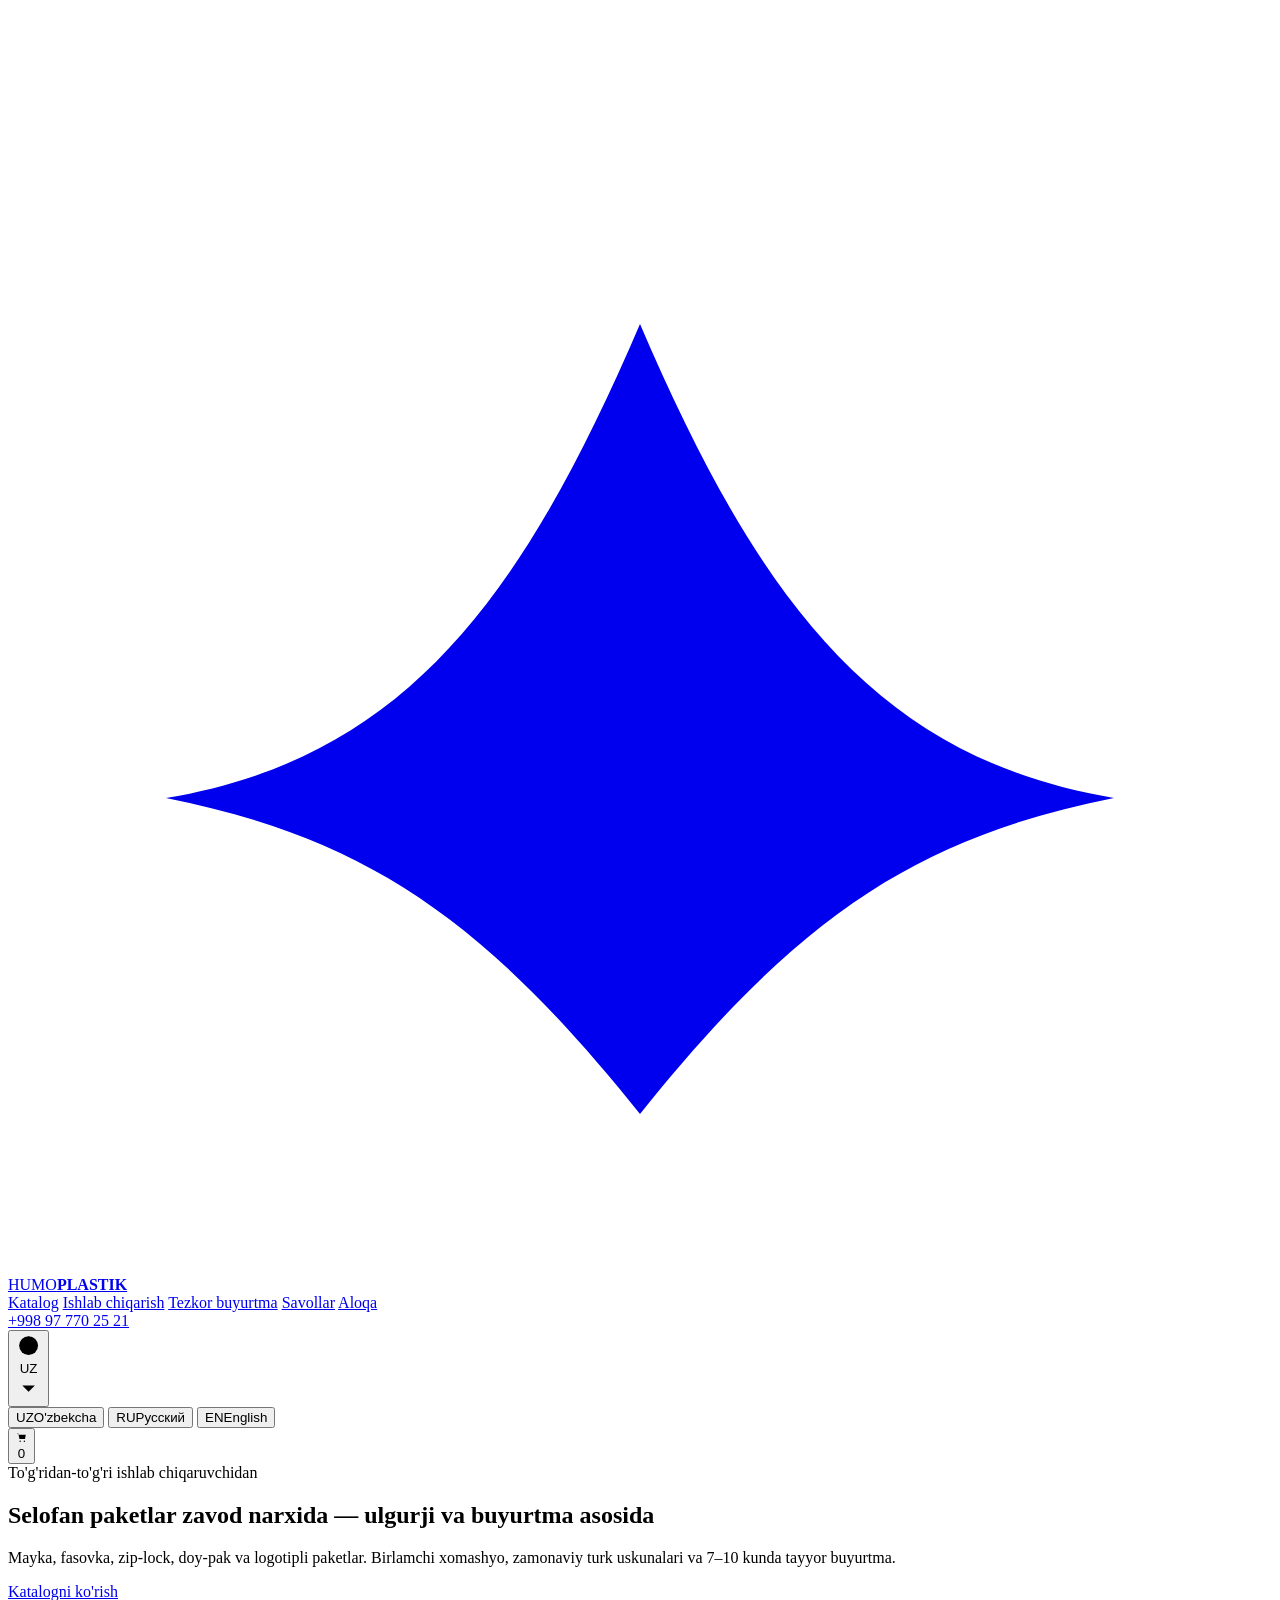
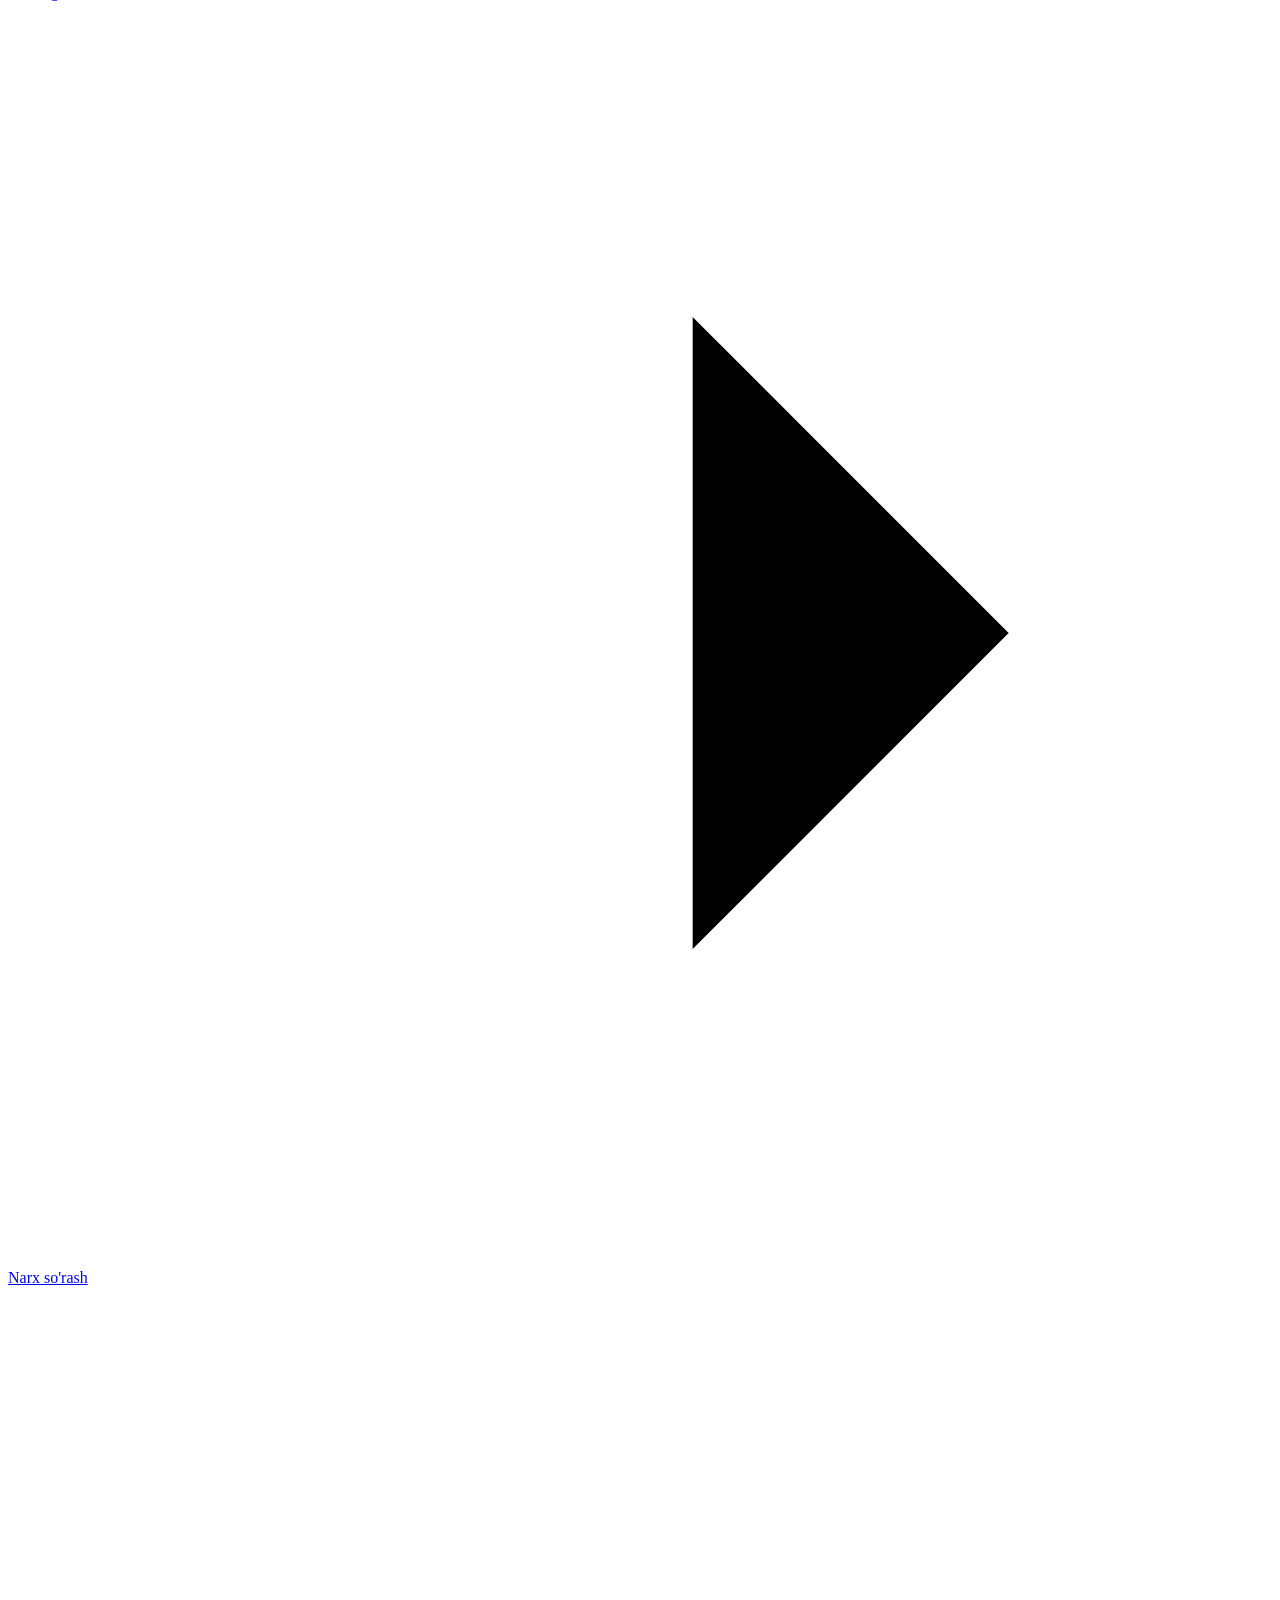
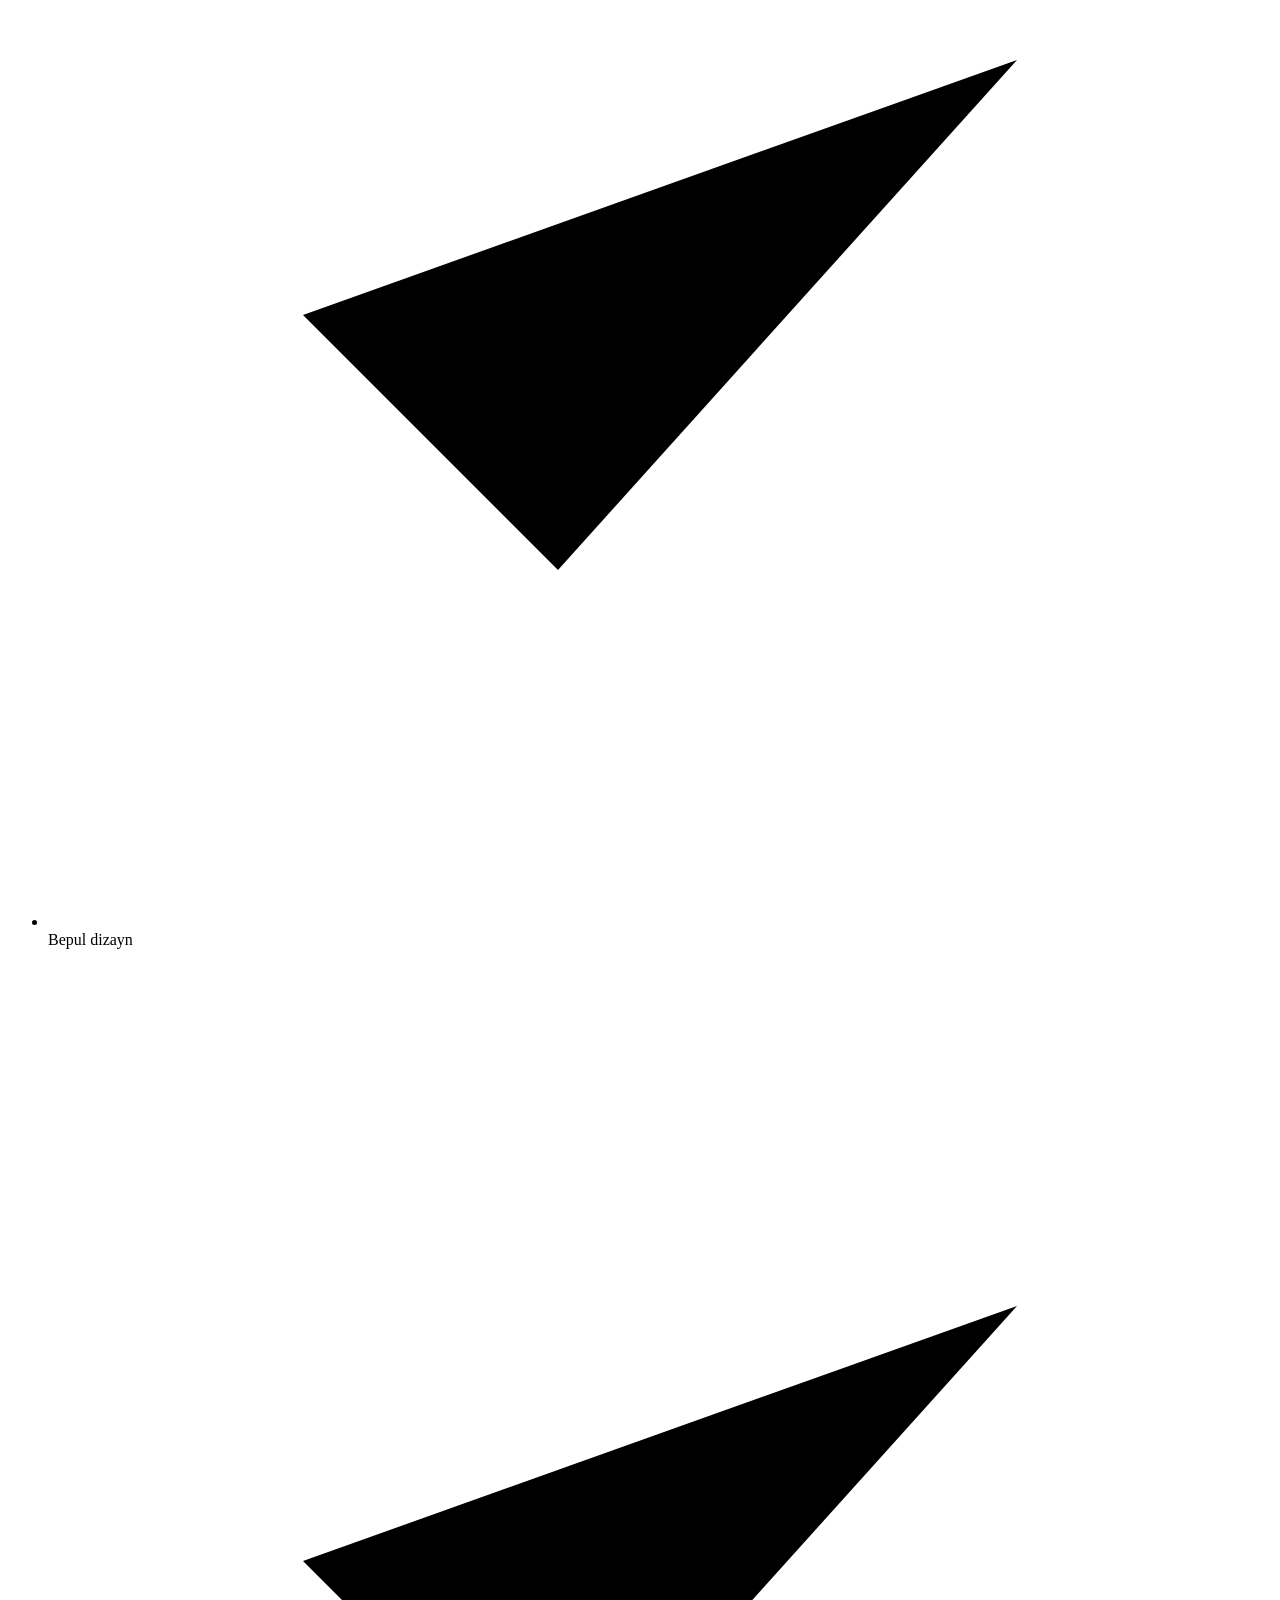
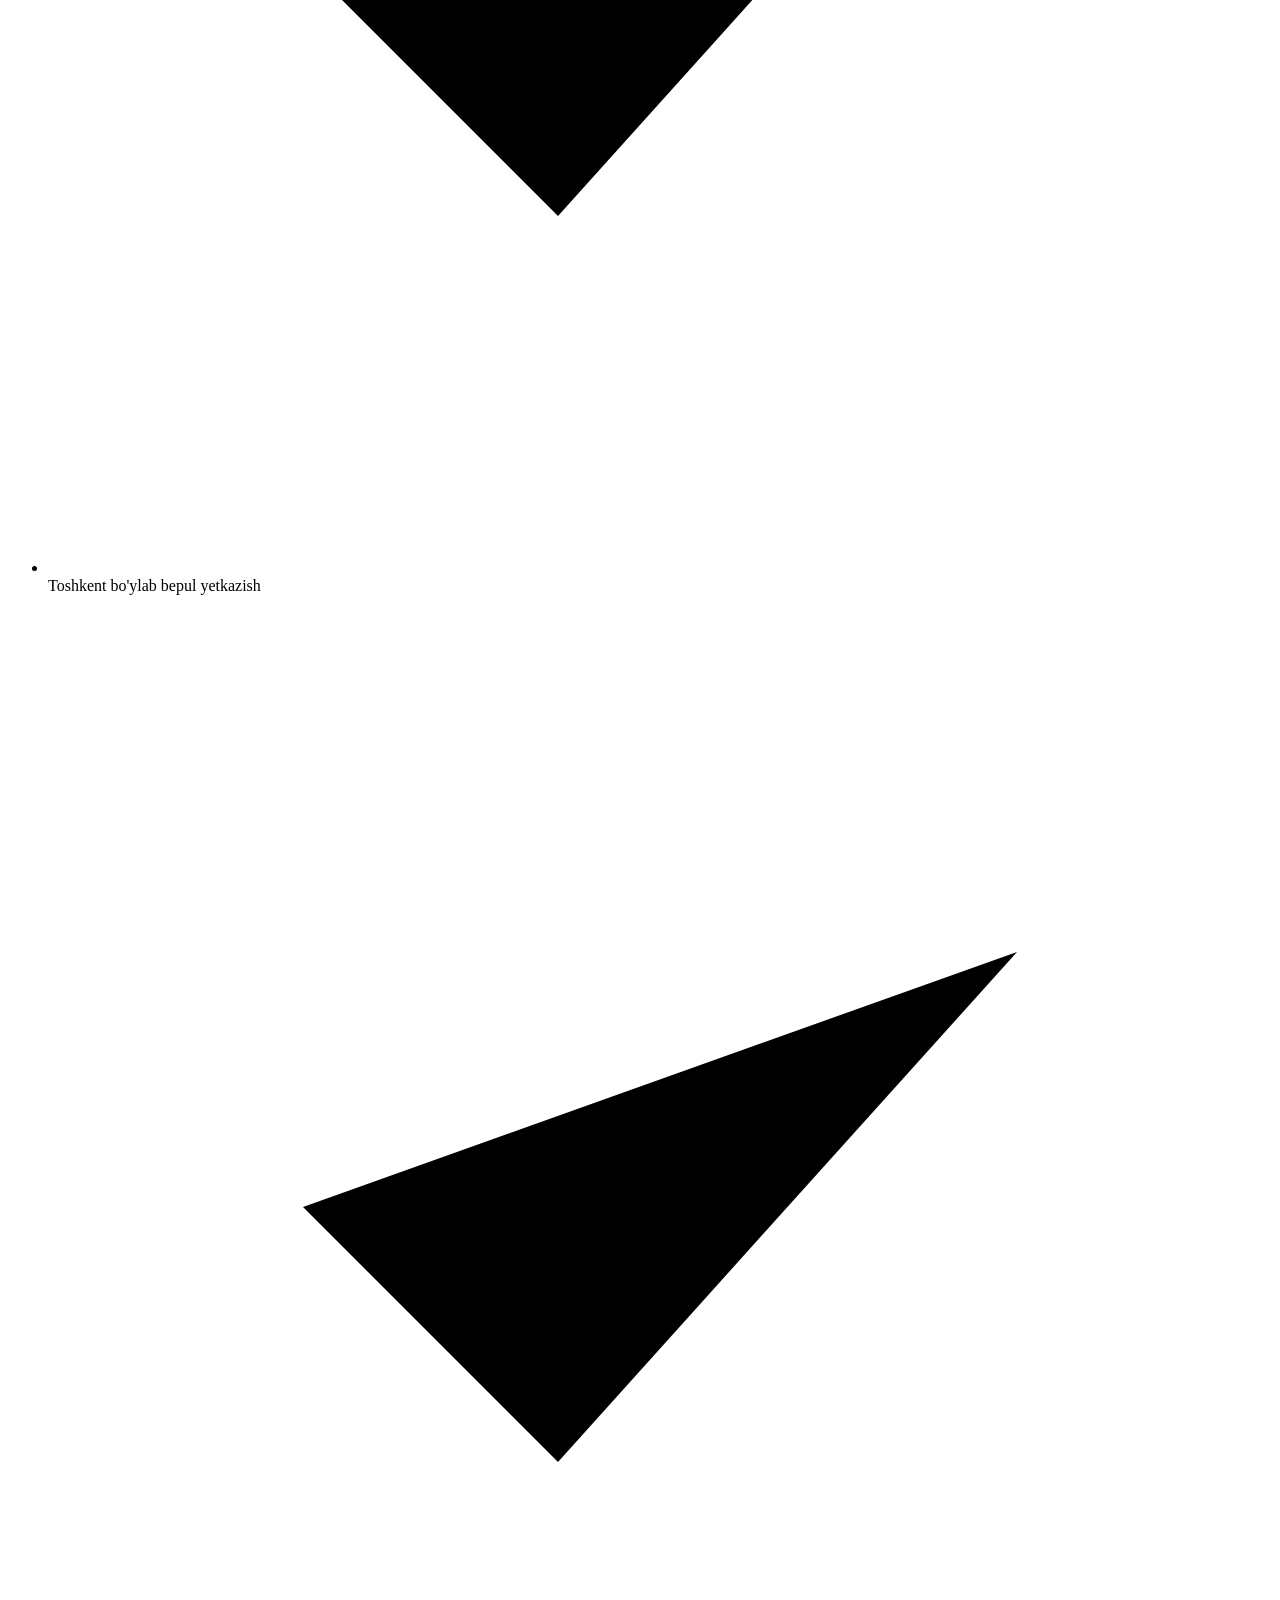
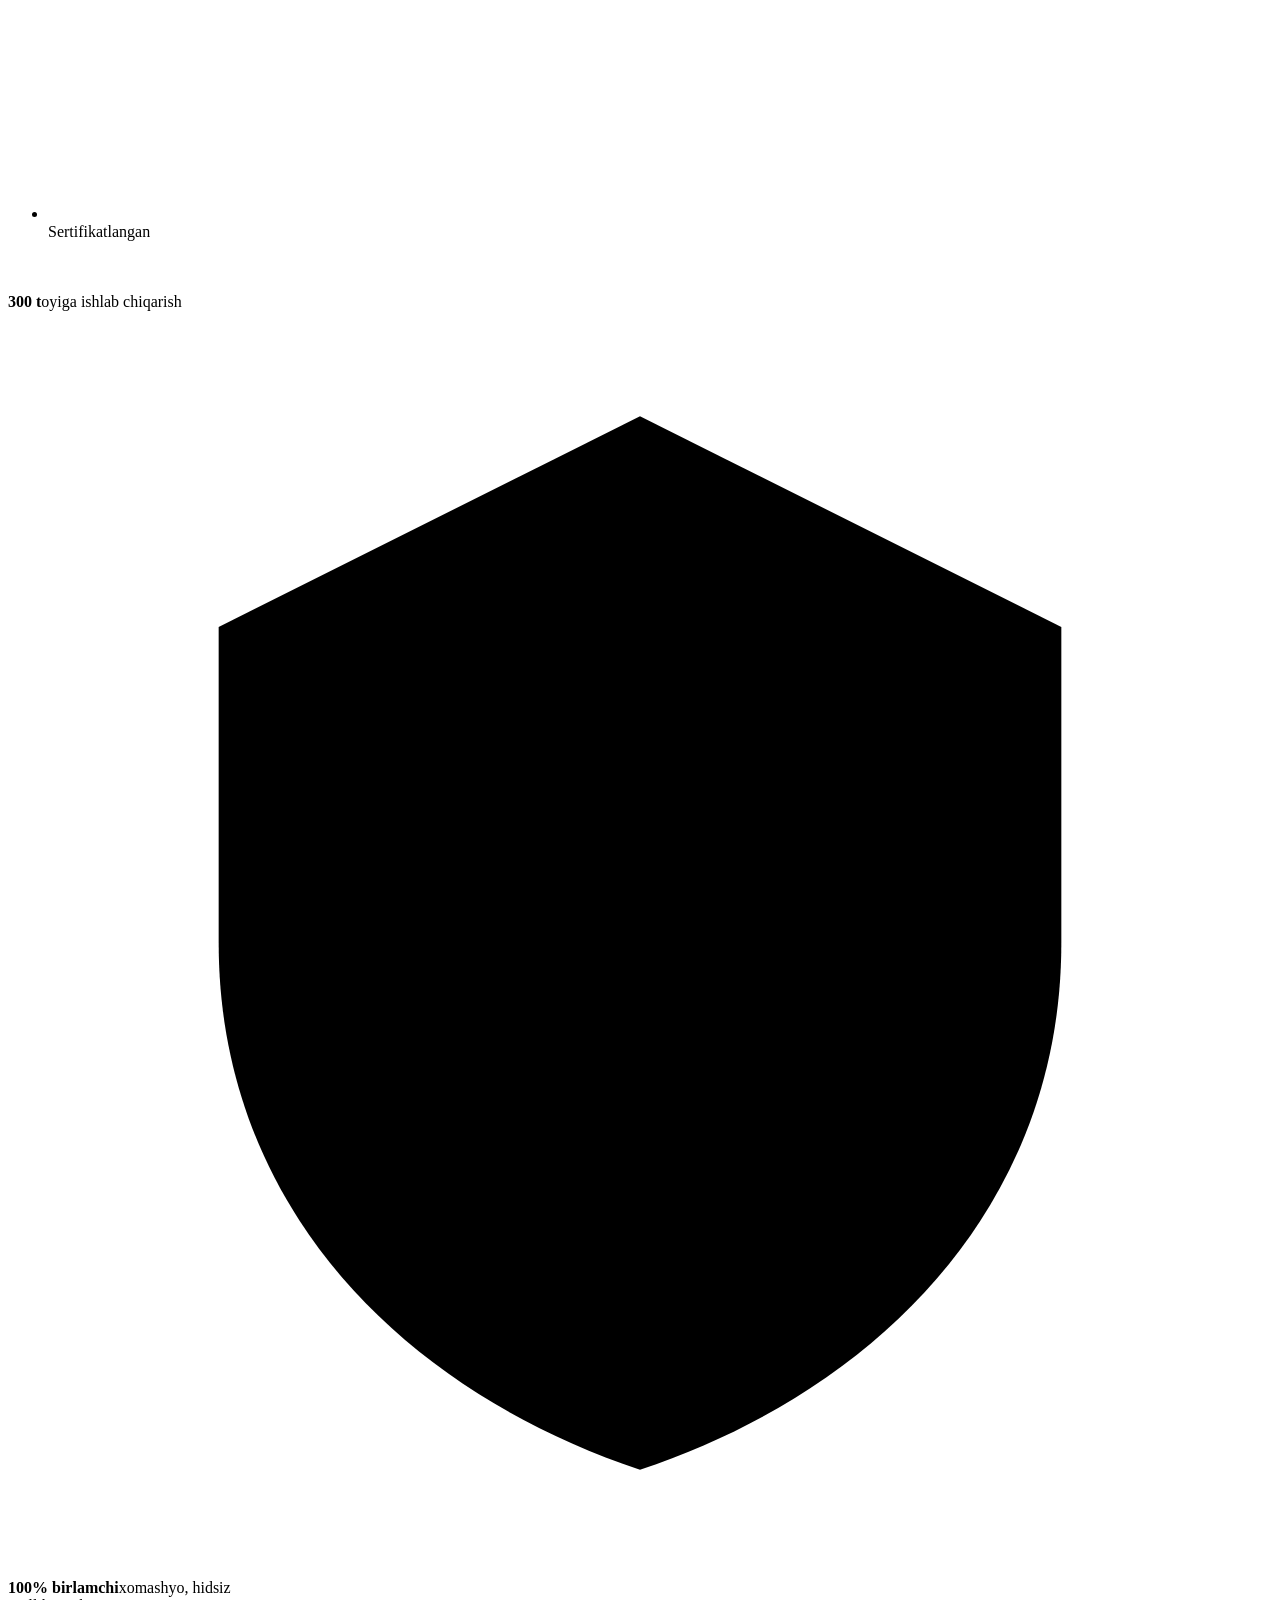
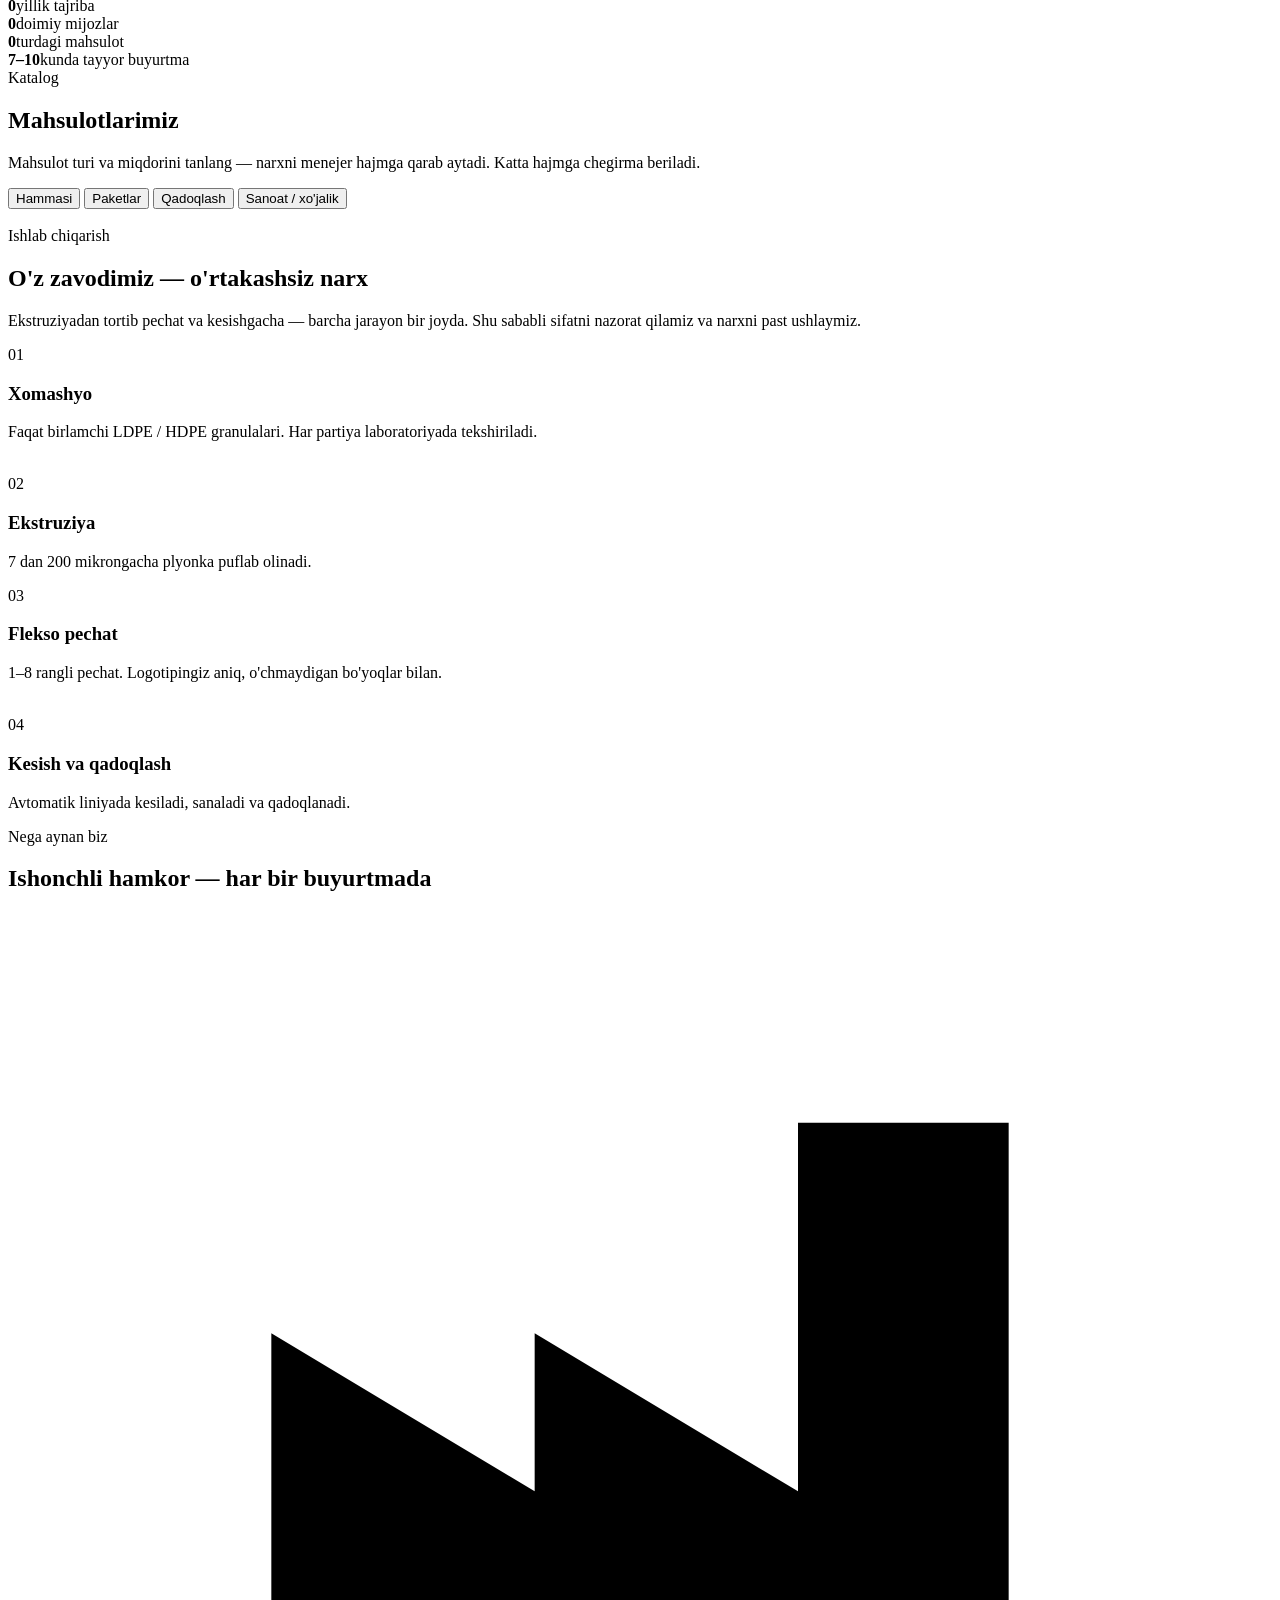
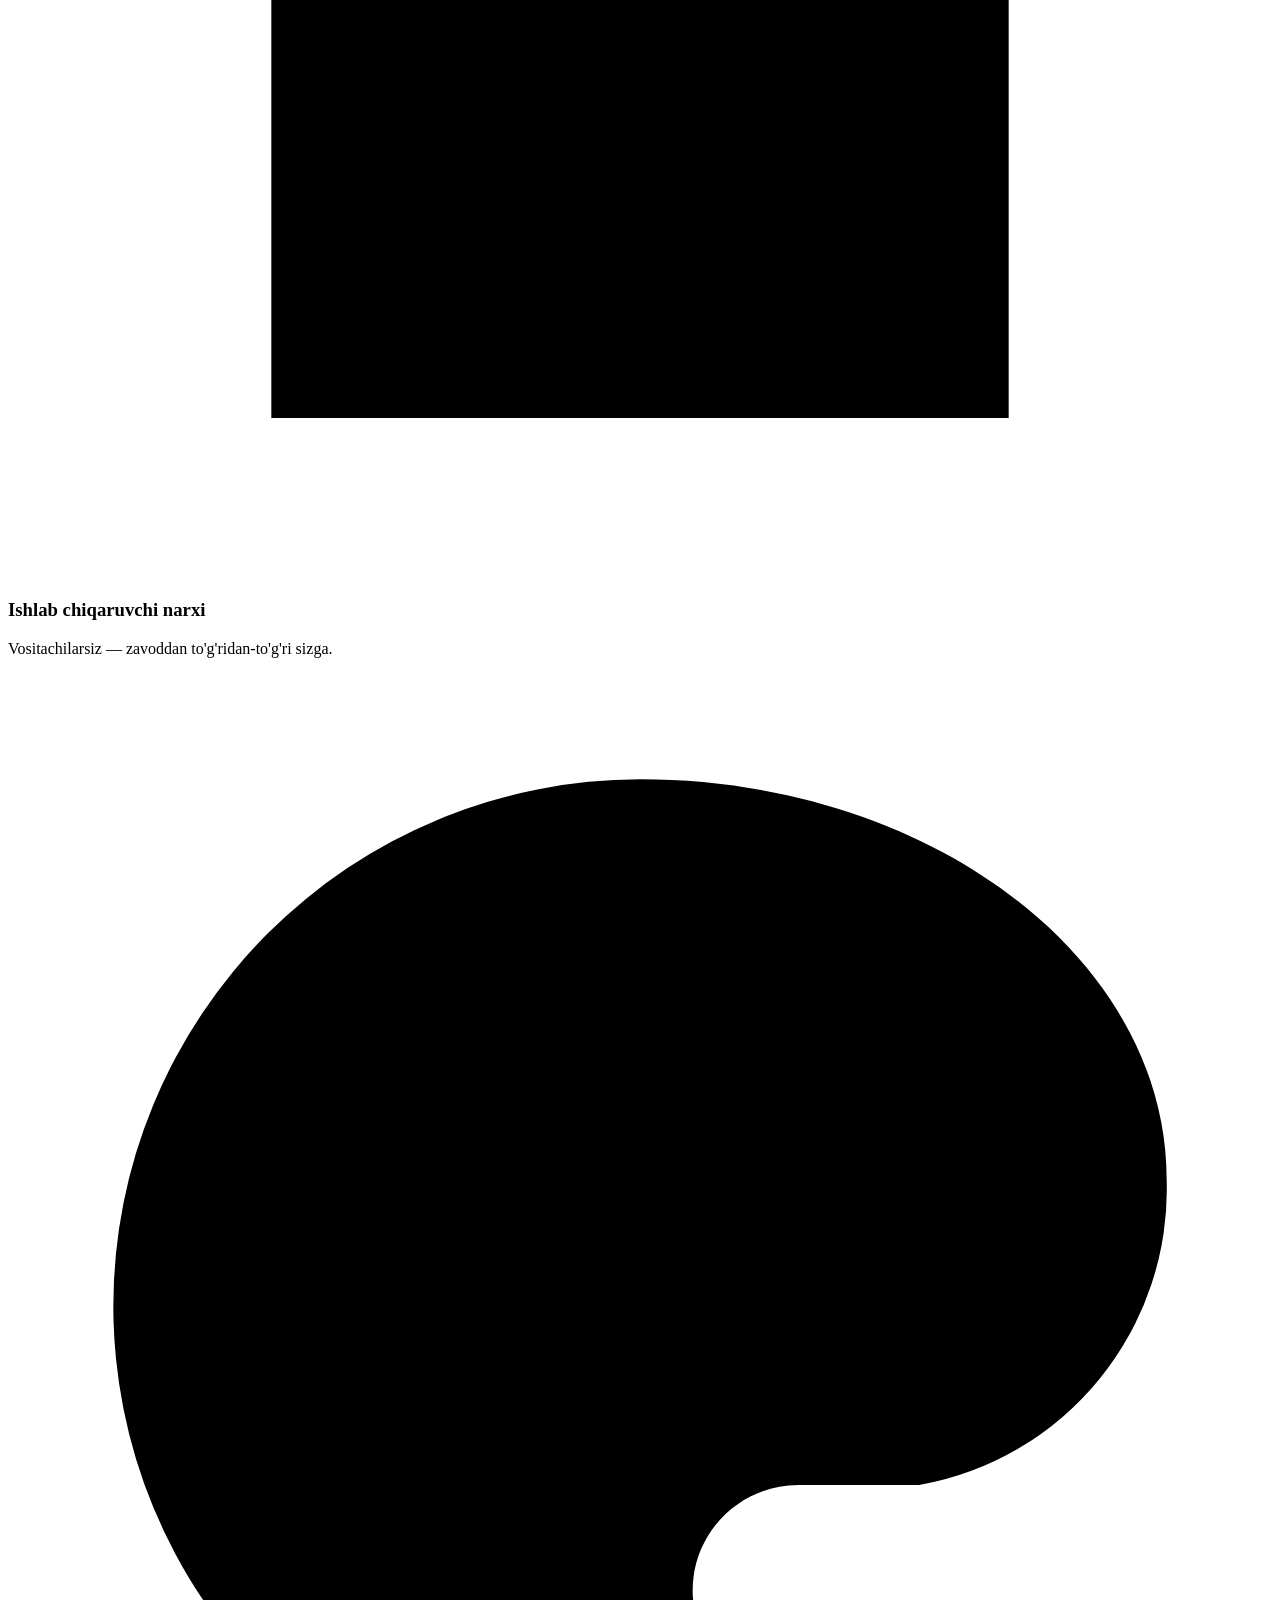
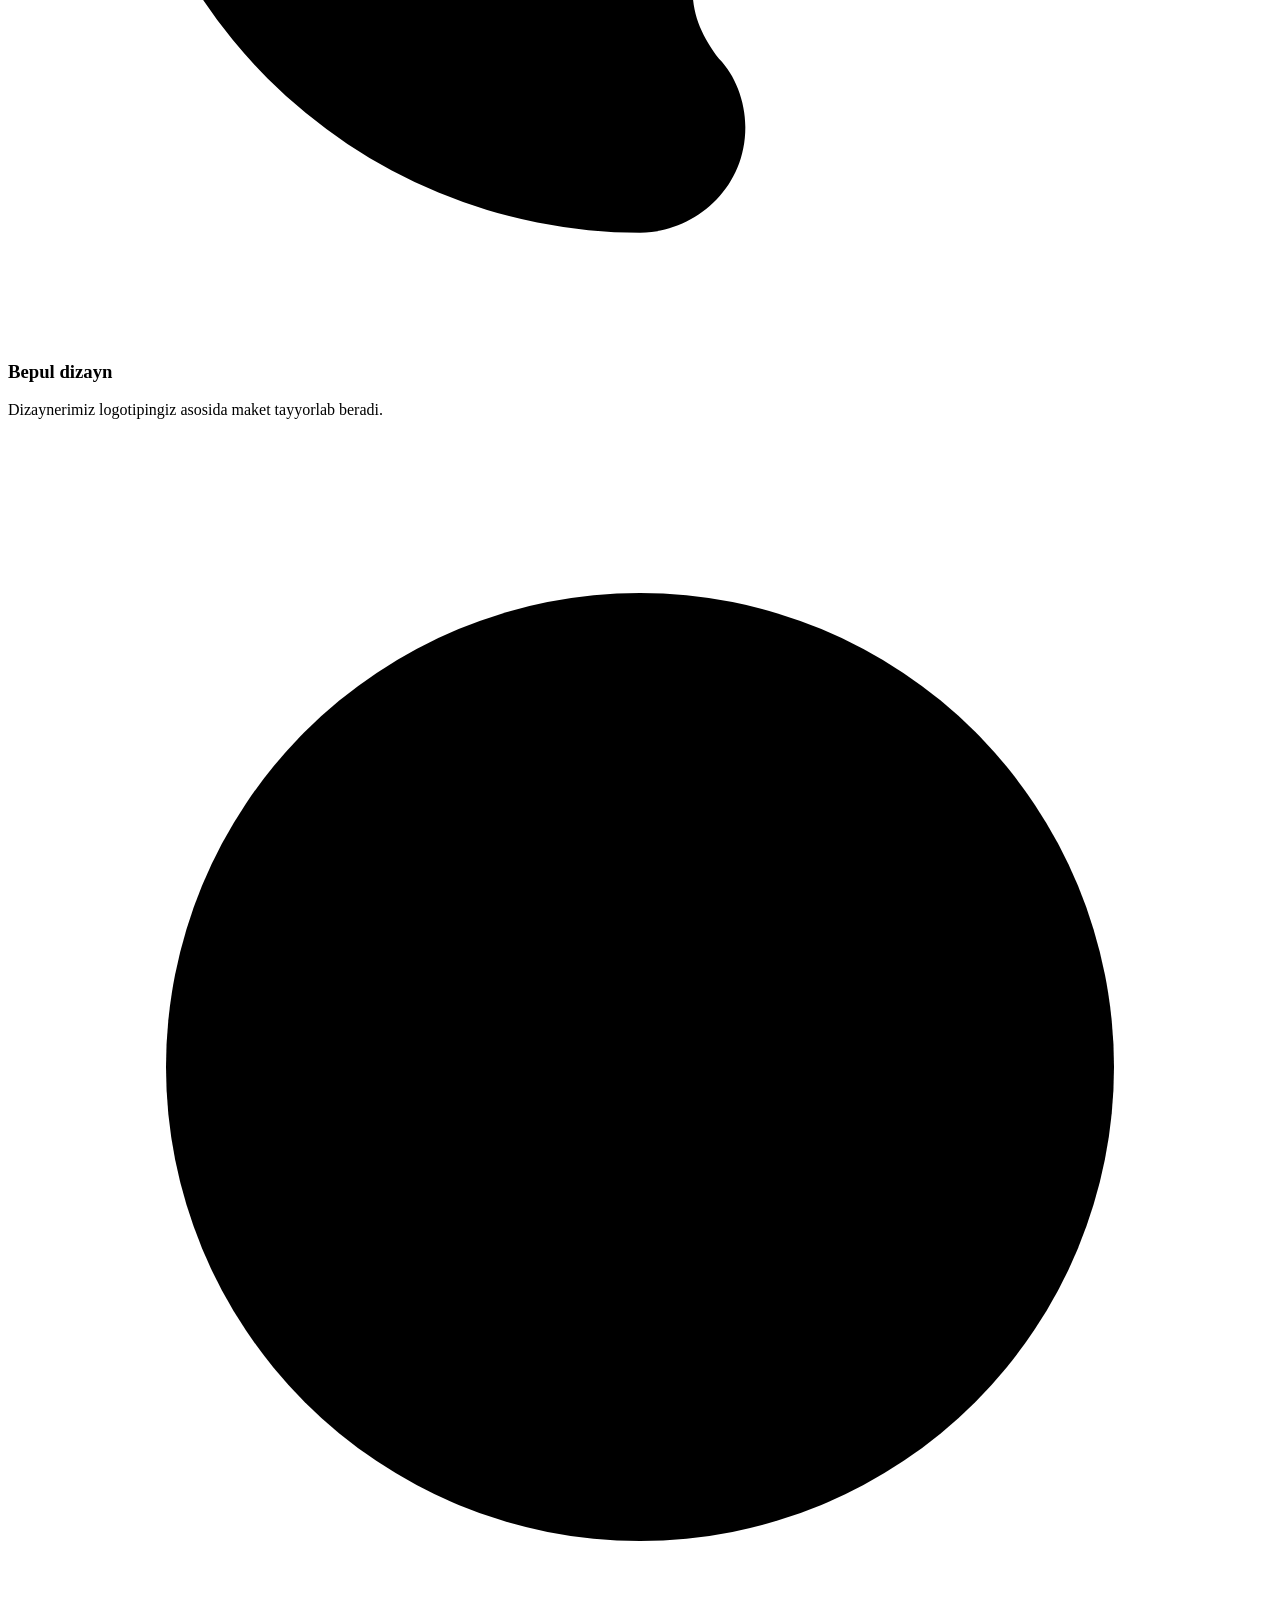
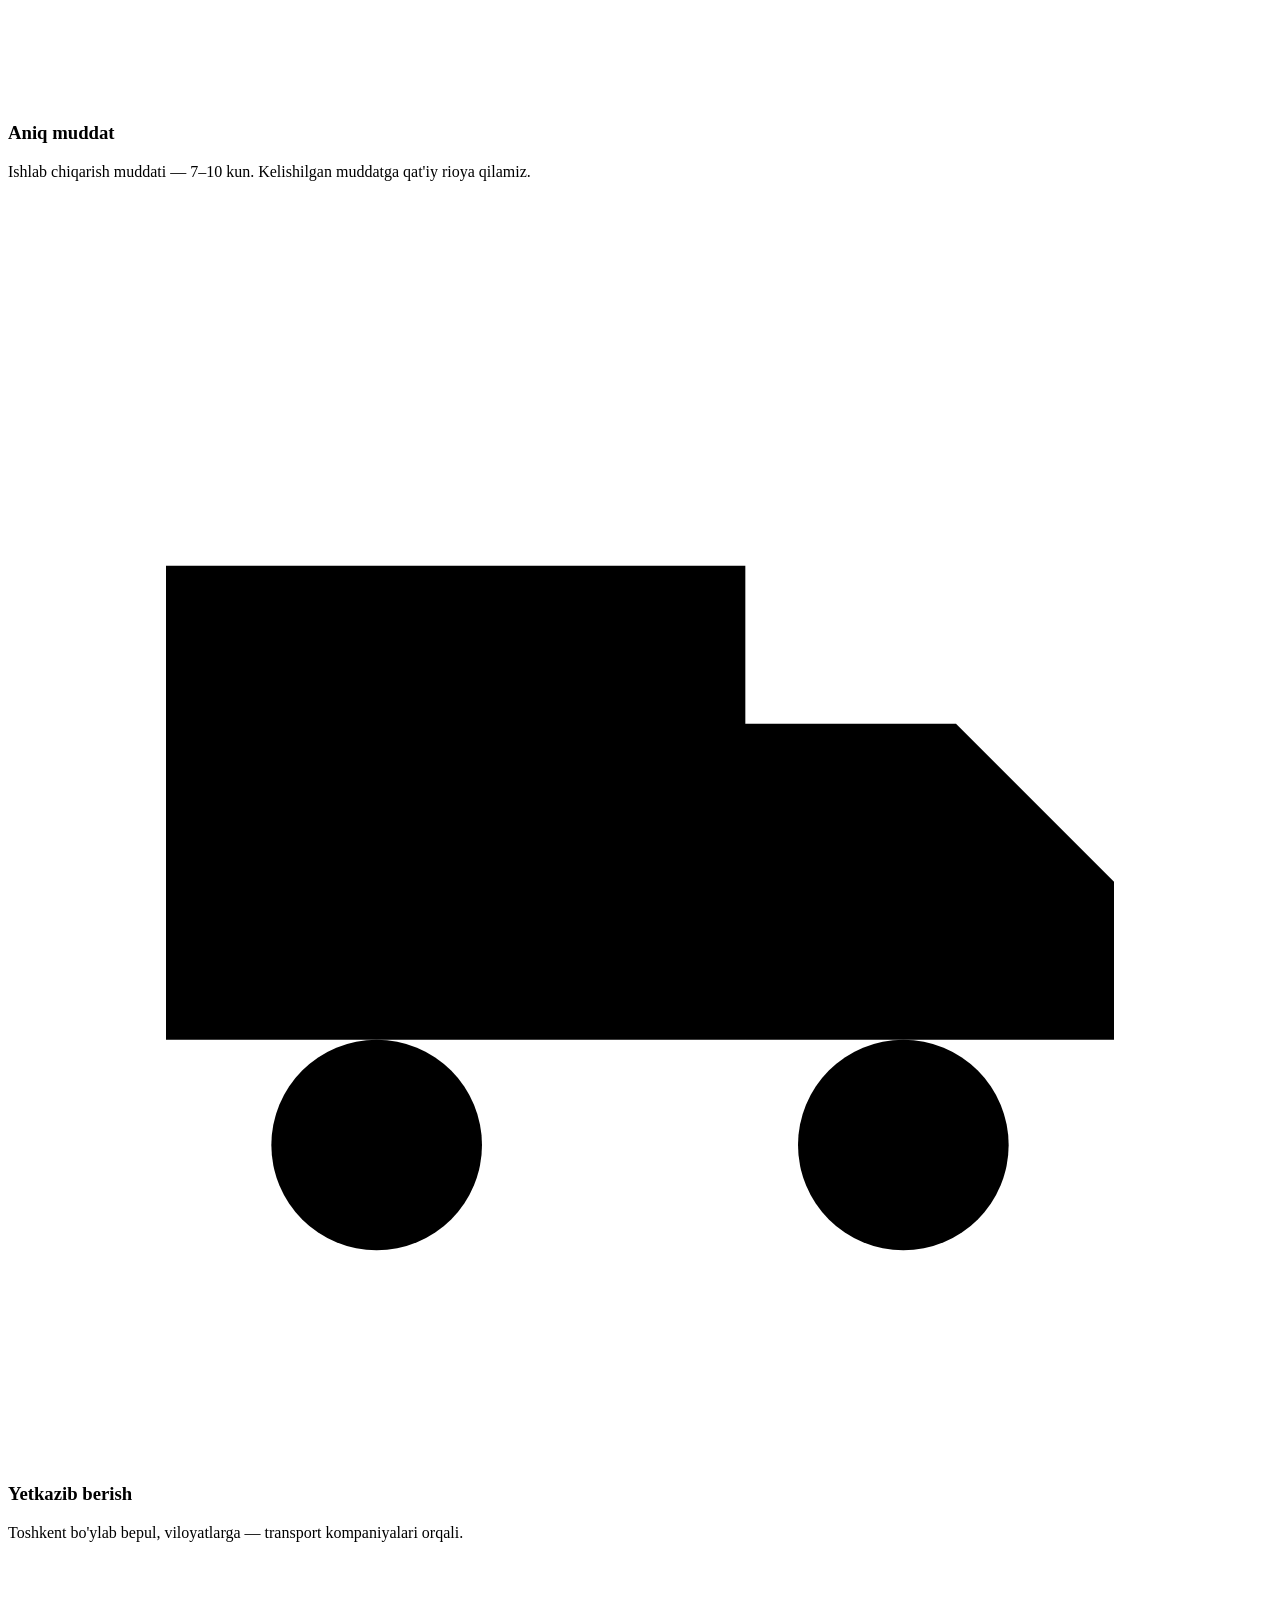
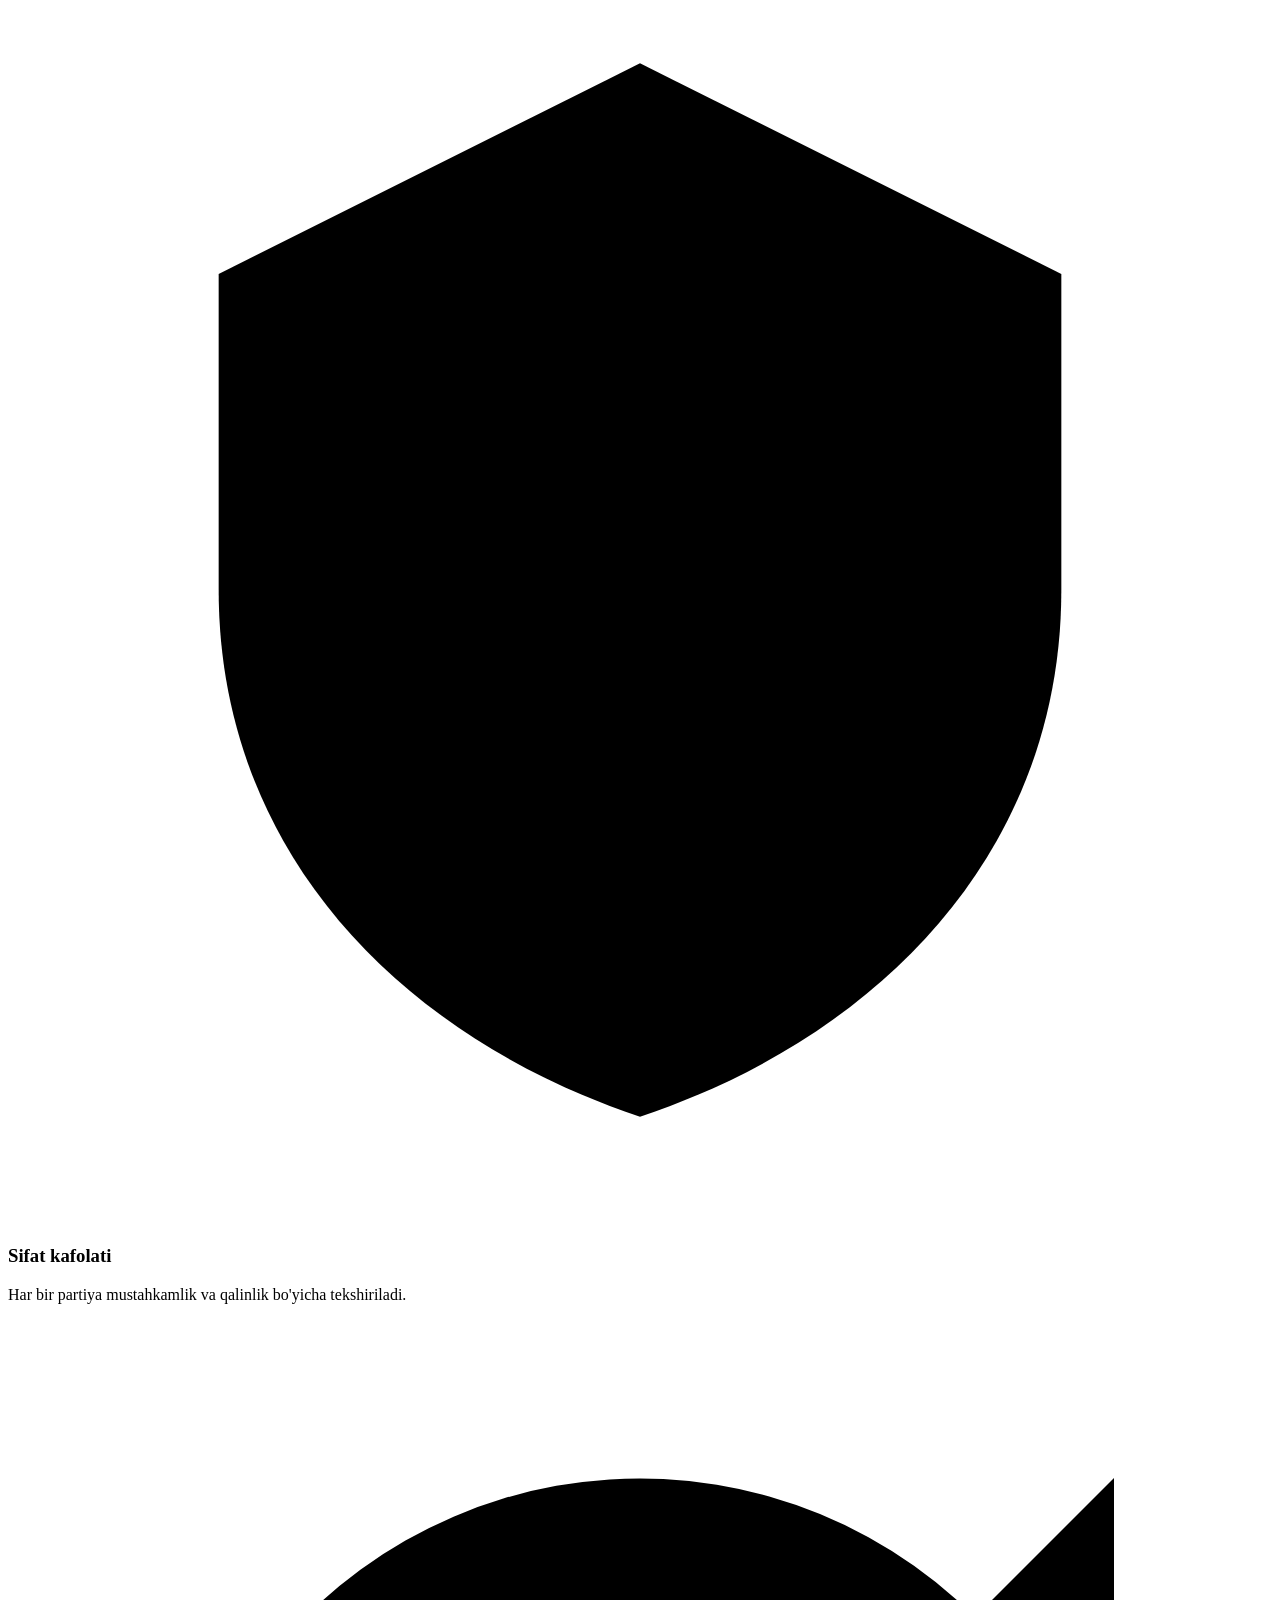
==== public/index.html @ a787cf5b "Avtomatik yangilanish: 7 ta fayl (README.md api/index.py data/products.json public/index.html public" ====
<!doctype html>
<html lang="uz">
<head>
  <meta charset="utf-8">
  <meta name="viewport" content="width=device-width, initial-scale=1, viewport-fit=cover">
  <title>HUMO PLASTIK — selofan paketlar ishlab chiqaruvchidan</title>
  <meta name="description" content="Mayka, fasovka, zip-lock, doy-pak, logotipli paketlar, musor paketlari va PP qoplar — to'g'ridan-to'g'ri ishlab chiqaruvchidan ulgurji narxlarda.">
  <meta property="og:title" content="HUMO PLASTIK — paketlar ishlab chiqaruvchidan">
  <meta property="og:image" content="/img/hero.jpg">

  <!-- Ilova (PWA) -->
  <link rel="manifest" href="/manifest.webmanifest">
  <meta name="theme-color" content="#0b1b2e">
  <meta name="mobile-web-app-capable" content="yes">
  <meta name="apple-mobile-web-app-capable" content="yes">
  <meta name="apple-mobile-web-app-status-bar-style" content="black-translucent">
  <meta name="apple-mobile-web-app-title" content="HUMO">
  <link rel="apple-touch-icon" href="/img/apple-touch-icon.png">
  <link rel="icon" href="/img/favicon.svg" type="image/svg+xml">

  <link rel="preconnect" href="https://fonts.googleapis.com">
  <link rel="preconnect" href="https://fonts.gstatic.com" crossorigin>
  <link href="https://fonts.googleapis.com/css2?family=Manrope:wght@400;500;600;700;800&family=Unbounded:wght@500;700;800&display=swap" rel="stylesheet">
  <link rel="stylesheet" href="/css/style.css">
  <link rel="stylesheet" href="/css/app.css">
</head>
<body>

<!-- ============ HEADER ============ -->
<header class="header" id="header">
  <div class="container header__in">
    <a href="#top" class="logo" aria-label="HUMO PLASTIK">
      <span class="logo__mark"><svg viewBox="0 0 32 32"><path d="M4 20c6-1 9-5 12-12 3 7 6 11 12 12-5 1-8 3-12 8-4-5-7-7-12-8Z" fill="currentColor"/></svg></span>
      <span class="logo__text">HUMO<b>PLASTIK</b></span>
    </a>
    <nav class="nav" id="nav">
      <a href="#katalog" data-i18n="nav.catalog">Katalog</a>
      <a href="#ishlab-chiqarish" data-i18n="nav.production">Ishlab chiqarish</a>
      <a href="#kalkulyator" data-i18n="nav.calc">Tezkor buyurtma</a>
      <a href="#savollar" data-i18n="nav.faq">Savollar</a>
      <a href="#aloqa" data-i18n="nav.contact">Aloqa</a>
    </nav>
    <div class="header__act">
      <a class="header__phone" data-phone href="tel:+998977702521">+998 97 770 25 21</a>
      <div class="lang" id="lang">
        <button class="lang__btn" id="langBtn" aria-haspopup="true" aria-expanded="false" aria-label="Til / Language">
          <svg viewBox="0 0 24 24"><circle cx="12" cy="12" r="9"/><path d="M3 12h18M12 3a14 14 0 0 1 0 18M12 3a14 14 0 0 0 0 18"/></svg>
          <span id="langCur">UZ</span>
          <svg class="lang__chev" viewBox="0 0 24 24"><path d="m6 9 6 6 6-6"/></svg>
        </button>
        <div class="lang__menu" role="menu">
          <button role="menuitem" data-lang="uz"><span class="lang__code">UZ</span>O'zbekcha</button>
          <button role="menuitem" data-lang="ru"><span class="lang__code">RU</span>Русский</button>
          <button role="menuitem" data-lang="en"><span class="lang__code">EN</span>English</button>
        </div>
      </div>
      <button class="cart-btn" id="cartOpen" aria-label="Savat">
        <svg viewBox="0 0 24 24"><path d="M6 6h15l-1.5 9h-12L5 3H2"/><circle cx="9" cy="20" r="1.5"/><circle cx="18" cy="20" r="1.5"/></svg>
        <span class="cart-btn__count" data-cart-count>0</span>
      </button>
    </div>
  </div>
</header>

<main id="top">
<!-- ============ HERO ============ -->
<section class="hero">
  <div class="container hero__grid">
    <div class="hero__text">
      <span class="eyebrow"><i class="dot"></i> <span data-i18n="hero.eyebrow">To'g'ridan-to'g'ri ishlab chiqaruvchidan</span></span>
      <h1 data-i18n-html="hero.title">Selofan paketlar <span class="hl">zavod narxida</span> — ulgurji va buyurtma asosida</h1>
      <p class="lead" data-i18n="hero.lead">Mayka, fasovka, zip-lock, doy-pak va logotipli paketlar. Birlamchi xomashyo, zamonaviy turk uskunalari va 7–10 kunda tayyor buyurtma.</p>
      <div class="hero__cta">
        <a href="#katalog" class="btn btn--primary"><span data-i18n="hero.cta1">Katalogni ko'rish</span>
          <svg viewBox="0 0 24 24"><path d="M5 12h14M13 6l6 6-6 6"/></svg></a>
        <a href="#aloqa" class="btn btn--ghost" data-i18n="hero.cta2">Narx so'rash</a>
      </div>
      <ul class="hero__ticks">
        <li><svg viewBox="0 0 24 24"><path d="m5 12 5 5 9-10"/></svg><span data-i18n="hero.t1">Bepul dizayn</span></li>
        <li><svg viewBox="0 0 24 24"><path d="m5 12 5 5 9-10"/></svg><span data-i18n="hero.t2">Toshkent bo'ylab bepul yetkazish</span></li>
        <li><svg viewBox="0 0 24 24"><path d="m5 12 5 5 9-10"/></svg><span data-i18n="hero.t3">Sertifikatlangan</span></li>
      </ul>
    </div>
    <div class="hero__media">
      <div class="hero__img"><img src="/img/hero.jpg" alt="" fetchpriority="high"></div>
      <div class="float-card float-card--a">
        <img src="/img/rolls.jpg" alt="">
        <div><b data-i18n="hero.fa_b">300 t</b><span data-i18n="hero.fa_s">oyiga ishlab chiqarish</span></div>
      </div>
      <div class="float-card float-card--b">
        <span class="float-card__ic"><svg viewBox="0 0 24 24"><path d="M12 2 4 6v6c0 5 3.5 8.5 8 10 4.5-1.5 8-5 8-10V6l-8-4Z"/><path d="m9 12 2 2 4-4"/></svg></span>
        <div><b data-i18n="hero.fb_b">100% birlamchi</b><span data-i18n="hero.fb_s">xomashyo, hidsiz</span></div>
      </div>
    </div>
  </div>
  <div class="container">
    <div class="stats">
      <div class="stat"><b data-count="10">0</b><span data-i18n="stats.1">yillik tajriba</span></div>
      <div class="stat"><b data-count="1500">0</b><span data-i18n="stats.2">doimiy mijozlar</span></div>
      <div class="stat"><b data-count="40">0</b><span data-i18n="stats.3">turdagi mahsulot</span></div>
      <div class="stat"><b>7–10</b><span data-i18n="stats.4">kunda tayyor buyurtma</span></div>
    </div>
  </div>
</section>

<div class="marquee" aria-hidden="true"><div class="marquee__track" id="marquee"></div></div>

<!-- ============ KATALOG ============ -->
<section class="section" id="katalog">
  <div class="container">
    <div class="section__head">
      <div>
        <span class="eyebrow" data-i18n="cat.eyebrow">Katalog</span>
        <h2 data-i18n="cat.title">Mahsulotlarimiz</h2>
        <p class="muted" data-i18n="cat.note">Mahsulot turi va miqdorini tanlang — narxni menejer hajmga qarab aytadi. Katta hajmga chegirma beriladi.</p>
      </div>
      <div class="tabs" id="tabs">
        <button class="tab is-active" data-cat="all" data-i18n="tab.all">Hammasi</button>
        <button class="tab" data-cat="paket" data-i18n="tab.paket">Paketlar</button>
        <button class="tab" data-cat="qadoq" data-i18n="tab.qadoq">Qadoqlash</button>
        <button class="tab" data-cat="sanoat" data-i18n="tab.sanoat">Sanoat / xo'jalik</button>
      </div>
    </div>
    <div class="grid" id="products"></div>
  </div>
</section>

<!-- ============ ISHLAB CHIQARISH ============ -->
<section class="section section--dark" id="ishlab-chiqarish">
  <div class="container">
    <div class="banner">
      <img src="/img/factory.jpg" alt="" loading="lazy">
      <div class="banner__txt">
        <span class="eyebrow eyebrow--light" data-i18n="prod.eyebrow">Ishlab chiqarish</span>
        <h2 data-i18n="prod.title">O'z zavodimiz — o'rtakashsiz narx</h2>
        <p data-i18n="prod.text">Ekstruziyadan tortib pechat va kesishgacha — barcha jarayon bir joyda. Shu sababli sifatni nazorat qilamiz va narxni past ushlaymiz.</p>
      </div>
    </div>
    <div class="steps">
      <article class="step">
        <span class="step__n">01</span>
        <h3 data-i18n="step1.t">Xomashyo</h3>
        <p data-i18n="step1.d">Faqat birlamchi LDPE / HDPE granulalari. Har partiya laboratoriyada tekshiriladi.</p>
      </article>
      <article class="step step--img">
        <img src="/img/rolls.jpg" alt="" loading="lazy">
        <div><span class="step__n">02</span><h3 data-i18n="step2.t">Ekstruziya</h3><p data-i18n="step2.d">7 dan 200 mikrongacha plyonka puflab olinadi.</p></div>
      </article>
      <article class="step">
        <span class="step__n">03</span>
        <h3 data-i18n="step3.t">Flekso pechat</h3>
        <p data-i18n="step3.d">1–8 rangli pechat. Logotipingiz aniq, o'chmaydigan bo'yoqlar bilan.</p>
      </article>
      <article class="step step--img">
        <img src="/img/line.jpg" alt="" loading="lazy">
        <div><span class="step__n">04</span><h3 data-i18n="step4.t">Kesish va qadoqlash</h3><p data-i18n="step4.d">Avtomatik liniyada kesiladi, sanaladi va qadoqlanadi.</p></div>
      </article>
    </div>
  </div>
</section>

<!-- ============ AFZALLIKLAR ============ -->
<section class="section">
  <div class="container">
    <div class="section__head section__head--center">
      <span class="eyebrow" data-i18n="why.eyebrow">Nega aynan biz</span>
      <h2 data-i18n="why.title">Ishonchli hamkor — har bir buyurtmada</h2>
    </div>
    <div class="features">
      <div class="feature"><span class="feature__ic"><svg viewBox="0 0 24 24"><path d="M3 21h18M5 21V8l5 3V8l5 3V4h4v17"/></svg></span><h3 data-i18n="f1.t">Ishlab chiqaruvchi narxi</h3><p data-i18n="f1.d">Vositachilarsiz — zavoddan to'g'ridan-to'g'ri sizga.</p></div>
      <div class="feature"><span class="feature__ic"><svg viewBox="0 0 24 24"><circle cx="13.5" cy="6.5" r="1.5"/><circle cx="17.5" cy="10.5" r="1.5"/><circle cx="8.5" cy="7.5" r="1.5"/><circle cx="6.5" cy="12.5" r="1.5"/><path d="M12 2a10 10 0 0 0 0 20c1 0 2-.8 2-2 0-.5-.2-1-.5-1.3-.3-.4-.5-.8-.5-1.3 0-1.1.9-2 2-2h2.3A5.7 5.7 0 0 0 22 9.6C22 5.4 17.5 2 12 2Z"/></svg></span><h3 data-i18n="f2.t">Bepul dizayn</h3><p data-i18n="f2.d">Dizaynerimiz logotipingiz asosida maket tayyorlab beradi.</p></div>
      <div class="feature"><span class="feature__ic"><svg viewBox="0 0 24 24"><circle cx="12" cy="12" r="9"/><path d="M12 7v5l3 2"/></svg></span><h3 data-i18n="f3.t">Aniq muddat</h3><p data-i18n="f3.d">Ishlab chiqarish muddati — 7–10 kun. Kelishilgan muddatga qat'iy rioya qilamiz.</p></div>
      <div class="feature"><span class="feature__ic"><svg viewBox="0 0 24 24"><path d="M3 7h11v9H3zM14 10h4l3 3v3h-7"/><circle cx="7" cy="18" r="2"/><circle cx="17" cy="18" r="2"/></svg></span><h3 data-i18n="f4.t">Yetkazib berish</h3><p data-i18n="f4.d">Toshkent bo'ylab bepul, viloyatlarga — transport kompaniyalari orqali.</p></div>
      <div class="feature"><span class="feature__ic"><svg viewBox="0 0 24 24"><path d="M12 2 4 6v6c0 5 3.5 8.5 8 10 4.5-1.5 8-5 8-10V6l-8-4Z"/><path d="m9 12 2 2 4-4"/></svg></span><h3 data-i18n="f5.t">Sifat kafolati</h3><p data-i18n="f5.d">Har bir partiya mustahkamlik va qalinlik bo'yicha tekshiriladi.</p></div>
      <div class="feature"><span class="feature__ic"><svg viewBox="0 0 24 24"><path d="M21 12a9 9 0 1 1-3-6.7L21 8"/><path d="M21 3v5h-5"/></svg></span><h3 data-i18n="f6.t">Istalgan hajm</h3><p data-i18n="f6.d">Kichik do'kondan yirik tarmoqqacha — moslashuvchan minimal buyurtma.</p></div>
    </div>

    <div class="industries">
      <span class="muted" data-i18n="ind.label">Bizdan buyurtma beradi:</span>
      <span class="chip" data-i18n="ind.1">Supermarketlar</span><span class="chip" data-i18n="ind.2">Nonvoyxonalar</span><span class="chip" data-i18n="ind.3">Restoran va kafe</span><span class="chip" data-i18n="ind.4">Dorixonalar</span><span class="chip" data-i18n="ind.5">Kiyim do'konlari</span><span class="chip" data-i18n="ind.6">Internet-do'konlar</span><span class="chip" data-i18n="ind.7">Oziq-ovqat zavodlari</span><span class="chip" data-i18n="ind.8">Qurilish kompaniyalari</span>
    </div>
  </div>
</section>

<!-- ============ KALKULYATOR ============ -->
<section class="section section--soft" id="kalkulyator">
  <div class="container calc">
    <div class="calc__info">
      <span class="eyebrow" data-i18n="calc.eyebrow">Tezkor buyurtma</span>
      <h2 data-i18n="calc.title">Mahsulot va miqdorni tanlang</h2>
      <p class="muted" data-i18n="calc.text">Kerakli mahsulot turi va miqdorini tanlab, savatga qo'shing. Narx va shartlarni menejerimiz 15 daqiqa ichida qo'ng'iroq qilib aytadi.</p>
      <img src="/img/line.jpg" alt="" class="calc__img" loading="lazy">
    </div>
    <form class="card calc__form" id="calcForm" onsubmit="return false">
      <label class="field">
        <span data-i18n="calc.product">Mahsulot</span>
        <select id="calcProduct"></select>
      </label>
      <label class="field">
        <span><span data-i18n="calc.qty">Miqdor</span> (<b id="calcUnit">kg</b>)</span>
        <input type="number" id="calcQty" min="1" inputmode="numeric">
        <small class="hint" id="calcMin"></small>
      </label>
      <label class="check" id="calcLogoWrap">
        <input type="checkbox" id="calcLogo">
        <span data-i18n="calc.logo">Logotip pechati</span>
      </label>
      <div class="calc__total">
        <span data-i18n="calc.total">Tanlangan</span>
        <b id="calcTotal">—</b>
        <small id="calcPer"></small>
      </div>
      <button type="button" class="btn btn--primary btn--block" id="calcAdd" data-i18n="calc.add">Savatga qo'shish</button>
    </form>
  </div>
</section>

<!-- ============ QANDAY BUYURTMA ============ -->
<section class="section">
  <div class="container">
    <div class="section__head section__head--center">
      <span class="eyebrow" data-i18n="flow.eyebrow">Jarayon</span>
      <h2 data-i18n="flow.title">Buyurtma 4 qadamda</h2>
    </div>
    <ol class="flow">
      <li><b>1</b><h3 data-i18n="flow.1t">Tanlang</h3><p data-i18n="flow.1d">Katalogdan mahsulot, o'lcham va miqdorni tanlang.</p></li>
      <li><b>2</b><h3 data-i18n="flow.2t">Yuboring</h3><p data-i18n="flow.2d">Savatdan buyurtmani yuboring — u darhol menejerga yetadi.</p></li>
      <li><b>3</b><h3 data-i18n="flow.3t">Tasdiqlang</h3><p data-i18n="flow.3d">Menejer qo'ng'iroq qilib, maket va narxni kelishadi.</p></li>
      <li><b>4</b><h3 data-i18n="flow.4t">Qabul qiling</h3><p data-i18n="flow.4d">Tayyor mahsulotni manzilingizga yetkazamiz.</p></li>
    </ol>
  </div>
</section>

<!-- ============ FAQ ============ -->
<section class="section section--soft" id="savollar">
  <div class="container faq-wrap">
    <div>
      <span class="eyebrow" data-i18n="faq.eyebrow">Savol-javob</span>
      <h2 data-i18n="faq.title">Ko'p beriladigan savollar</h2>
      <p class="muted" data-i18n="faq.text">Javob topmadingizmi? Telegram orqali yozing yoki qo'ng'iroq qiling.</p>
      <a class="btn btn--ghost" data-tg href="https://t.me/humoplastik_bot" target="_blank" rel="noopener" data-i18n="faq.tg">Telegramda yozish</a>
    </div>
    <div class="faq">
      <details open><summary data-i18n="faq.q1">Minimal buyurtma hajmi qancha?</summary><p data-i18n="faq.a1">Mahsulotga qarab: mayka paketlar — 50 kg dan, zip-lock — 1000 donadan, logotipli paketlar — 1000 donadan. Har bir mahsulot kartochkasida ko'rsatilgan.</p></details>
      <details><summary data-i18n="faq.q2">Buyurtma qancha vaqtda tayyor bo'ladi?</summary><p data-i18n="faq.a2">Ishlab chiqarish muddati — 7–10 kun (logotipli paketlarda maket tasdiqlangandan so'ng). Aniq sanani menejer buyurtmani tasdiqlashda aytadi.</p></details>
      <details><summary data-i18n="faq.q3">Qanday to'lov usullari bor?</summary><p data-i18n="faq.a3">Naqd pul, plastik karta (Uzcard / Humo), Click, Payme va bank o'tkazmasi (QQS bilan hisob-faktura).</p></details>
      <details><summary data-i18n="faq.q4">Viloyatlarga yetkazib berasizmi?</summary><p data-i18n="faq.a4">Ha. Toshkent shahri bo'ylab bepul, viloyatlarga esa ishonchli transport kompaniyalari orqali jo'natamiz.</p></details>
      <details><summary data-i18n="faq.q5">Namuna olsa bo'ladimi?</summary><p data-i18n="faq.a5">Albatta. Ofisimizga kelib namunalarni ko'rishingiz yoki kuryer orqali olishingiz mumkin.</p></details>
    </div>
  </div>
</section>

<!-- ============ ALOQA ============ -->
<section class="section" id="aloqa">
  <div class="container contact">
    <div class="contact__card">
      <span class="eyebrow eyebrow--light" data-i18n="contact.eyebrow">Aloqa</span>
      <h2 data-i18n="contact.title">Narxni bilmoqchimisiz?</h2>
      <p data-i18n="contact.text">Raqamingizni qoldiring — menejer 15 daqiqa ichida qo'ng'iroq qiladi.</p>
      <form id="callbackForm" class="cb-form" novalidate>
        <input name="name" placeholder="Ismingiz" data-i18n-ph="ph.name" required autocomplete="name">
        <input name="phone" type="tel" placeholder="+998 __ ___ __ __" required autocomplete="tel" data-mask>
        <textarea name="message" rows="3" placeholder="Qaysi mahsulot va qancha kerak? (ixtiyoriy)" data-i18n-ph="ph.msg"></textarea>
        <button class="btn btn--primary btn--block" type="submit" data-i18n="contact.btn">Qo'ng'iroq qilishingizni kutaman</button>
      </form>
    </div>
    <div class="contact__info">
      <ul class="contacts">
        <li><span class="ci"><svg viewBox="0 0 24 24"><path d="M22 16.9v3a2 2 0 0 1-2.2 2 19.8 19.8 0 0 1-8.6-3 19.5 19.5 0 0 1-6-6A19.8 19.8 0 0 1 2.1 4.2 2 2 0 0 1 4.1 2h3a2 2 0 0 1 2 1.7c.1 1 .4 1.9.7 2.8a2 2 0 0 1-.5 2.1L8 9.9a16 16 0 0 0 6 6l1.3-1.3a2 2 0 0 1 2.1-.4c.9.3 1.8.6 2.8.7a2 2 0 0 1 1.7 2Z"/></svg></span><div><small data-i18n="contact.phone">Telefon</small><a data-phone href="tel:+998977702521">+998 97 770 25 21</a><a data-phone2 href="tel:" hidden></a></div></li>
        <li><span class="ci"><svg viewBox="0 0 24 24"><path d="M12 22s7-6.2 7-12a7 7 0 1 0-14 0c0 5.8 7 12 7 12Z"/><circle cx="12" cy="10" r="2.5"/></svg></span><div><small data-i18n="contact.addr">Manzil</small><span data-address>Toshkent sh.</span></div></li>
        <li><span class="ci"><svg viewBox="0 0 24 24"><circle cx="12" cy="12" r="9"/><path d="M12 7v5l3 2"/></svg></span><div><small data-i18n="contact.hours">Ish vaqti</small><span data-hours>Du–Shan</span></div></li>
        <li><span class="ci"><svg viewBox="0 0 24 24"><path d="m22 3-9.5 18-2.5-8-8-2.5L22 3Z"/></svg></span><div><small>Telegram</small><a data-tg href="https://t.me/humoplastik_bot" target="_blank" rel="noopener">@humoplastik_bot</a></div></li>
      </ul>
      <div class="map"><iframe id="map" title="Map" loading="lazy" src="about:blank"></iframe></div>
    </div>
  </div>
</section>
</main>

<footer class="footer">
  <div class="container footer__in">
    <a href="#top" class="logo logo--light"><span class="logo__mark"><svg viewBox="0 0 32 32"><path d="M4 20c6-1 9-5 12-12 3 7 6 11 12 12-5 1-8 3-12 8-4-5-7-7-12-8Z" fill="currentColor"/></svg></span><span class="logo__text">HUMO<b>PLASTIK</b></span></a>
    <p data-i18n="footer.text">Polietilen paketlar va qadoqlash mahsulotlari ishlab chiqaruvchisi.</p>
    <p class="footer__copy">© <span id="year"></span> HUMO PLASTIK. <span data-i18n="footer.copy">Barcha huquqlar himoyalangan.</span></p>
  </div>
</footer>

<!-- Telegram suzuvchi tugma (kompyuterda) -->
<a class="tg-float" data-tg href="https://t.me/humoplastik_bot" target="_blank" rel="noopener" aria-label="Telegram">
  <svg viewBox="0 0 24 24"><path d="m22 3-9.5 18-2.5-8-8-2.5L22 3Z"/></svg>
</a>

<!-- ============ ILOVANI O'RNATISH PANELI ============ -->
<div class="install" id="installBar" hidden>
  <img src="/img/icon-192.png" alt="">
  <div class="install__txt"><b data-i18n="install.title">HUMO ilovasi</b><small data-i18n="install.text">Bosh ekranga o'rnating — tez va qulay</small></div>
  <button class="btn btn--primary btn--sm" id="installBtn" data-i18n="install.btn">O'rnatish</button>
  <button class="install__x" id="installX" aria-label="×">×</button>
</div>

<!-- ============ PASTKI MENYU (telefon) ============ -->
<nav class="tabbar" id="tabbar">
  <a href="#top" data-tab="top" class="is-active">
    <svg viewBox="0 0 24 24"><path d="m3 10 9-7 9 7v10a1 1 0 0 1-1 1h-5v-6H9v6H4a1 1 0 0 1-1-1Z"/></svg>
    <span data-i18n="nav.home">Asosiy</span></a>
  <a href="#katalog" data-tab="katalog">
    <svg viewBox="0 0 24 24"><rect x="3" y="3" width="7" height="7" rx="1.5"/><rect x="14" y="3" width="7" height="7" rx="1.5"/><rect x="3" y="14" width="7" height="7" rx="1.5"/><rect x="14" y="14" width="7" height="7" rx="1.5"/></svg>
    <span data-i18n="nav.catalog">Katalog</span></a>
  <button type="button" class="tabbar__cart" id="tabCart">
    <span class="tabbar__cart-ic"><svg viewBox="0 0 24 24"><path d="M6 6h15l-1.5 9h-12L5 3H2"/><circle cx="9" cy="20" r="1.5"/><circle cx="18" cy="20" r="1.5"/></svg>
      <i data-cart-count>0</i></span>
    <span data-i18n="nav.cart">Savat</span></button>
  <a href="#kalkulyator" data-tab="kalkulyator">
    <svg viewBox="0 0 24 24"><rect x="5" y="2" width="14" height="20" rx="2"/><path d="M8 6h8M8 11h.01M12 11h.01M16 11h.01M8 15h.01M12 15h.01M16 15h.01M8 19h8"/></svg>
    <span data-i18n="nav.calcShort">Tezkor</span></a>
  <a href="#aloqa" data-tab="aloqa">
    <svg viewBox="0 0 24 24"><path d="M22 16.9v3a2 2 0 0 1-2.2 2 19.8 19.8 0 0 1-8.6-3 19.5 19.5 0 0 1-6-6A19.8 19.8 0 0 1 2.1 4.2 2 2 0 0 1 4.1 2h3a2 2 0 0 1 2 1.7c.1 1 .4 1.9.7 2.8a2 2 0 0 1-.5 2.1L8 9.9a16 16 0 0 0 6 6l1.3-1.3a2 2 0 0 1 2.1-.4c.9.3 1.8.6 2.8.7a2 2 0 0 1 1.7 2Z"/></svg>
    <span data-i18n="nav.contact">Aloqa</span></a>
</nav>

<!-- ============ MAHSULOT MODALI ============ -->
<div class="modal" id="productModal" aria-hidden="true">
  <div class="modal__bg" data-close></div>
  <div class="modal__box modal__box--product" role="dialog" aria-modal="true">
    <span class="sheet-handle"></span>
    <button class="modal__x" data-close aria-label="×">×</button>
    <div class="pm__img"><img id="pmImg" alt=""></div>
    <div class="pm__body">
      <h3 id="pmName"></h3>
      <p class="muted" id="pmDesc"></p>
      <div class="pm__opts">
        <label class="field"><span data-i18n="pm.size">O'lcham</span><select id="pmSize"></select></label>
        <label class="field"><span data-i18n="pm.thick">Qalinlik / tur</span><select id="pmThick"></select></label>
        <label class="field"><span data-i18n="pm.color">Rang</span><select id="pmColor"></select></label>
        <label class="field"><span><span data-i18n="pm.qty">Miqdor</span> (<b id="pmQtyUnit"></b>)</span>
          <div class="stepper"><button type="button" data-step="-1">−</button><input id="pmQty" type="number" inputmode="numeric"><button type="button" data-step="1">+</button></div>
          <small class="hint" id="pmMin"></small>
        </label>
      </div>
      <label class="check" id="pmLogoWrap"><input type="checkbox" id="pmLogo"><span data-i18n="calc.logo">Logotip pechati</span></label>
      <div class="pm__foot">
        <div><small class="muted" data-i18n="pm.total">Miqdor</small><b id="pmTotal"></b></div>
        <button class="btn btn--primary" id="pmAdd" data-i18n="calc.add">Savatga qo'shish</button>
      </div>
    </div>
  </div>
</div>

<!-- ============ SAVAT ============ -->
<div class="drawer" id="cart" aria-hidden="true">
  <div class="drawer__bg" data-close></div>
  <aside class="drawer__panel" role="dialog" aria-modal="true">
    <div class="drawer__head">
      <h3 data-i18n="cart.title">Savat</h3>
      <button class="modal__x" data-close aria-label="×">×</button>
    </div>
    <div class="drawer__body">
      <div id="cartItems"></div>
      <div class="cart-empty" id="cartEmpty">
        <svg viewBox="0 0 24 24"><path d="M6 6h15l-1.5 9h-12L5 3H2"/><circle cx="9" cy="20" r="1.5"/><circle cx="18" cy="20" r="1.5"/></svg>
        <p data-i18n="cart.empty">Savat hozircha bo'sh</p>
        <a href="#katalog" class="btn btn--ghost" data-close data-i18n="cart.go">Katalogga o'tish</a>
      </div>
      <form id="orderForm" class="order-form" novalidate>
        <h4 data-i18n="cart.form">Buyurtmachi ma'lumotlari</h4>
        <input name="name" placeholder="Ism familiya *" data-i18n-ph="ph.fullname" required autocomplete="name">
        <input name="phone" type="tel" placeholder="+998 __ ___ __ __ *" required autocomplete="tel" data-mask>
        <input name="company" placeholder="Kompaniya / do'kon nomi" data-i18n-ph="ph.company">
        <input name="address" placeholder="Yetkazish manzili" data-i18n-ph="ph.address" autocomplete="street-address">
        <div class="row2">
          <select name="delivery">
            <option value="Yetkazib berish" data-i18n="opt.delivery">Yetkazib berish</option>
            <option value="Olib ketish" data-i18n="opt.pickup">Olib ketish</option>
          </select>
          <select name="payment">
            <option value="Naqd" data-i18n="opt.cash">Naqd</option>
            <option value="Karta / Click / Payme" data-i18n="opt.card">Karta / Click / Payme</option>
            <option value="Bank o'tkazmasi" data-i18n="opt.bank">Bank o'tkazmasi</option>
          </select>
        </div>
        <textarea name="comment" rows="2" placeholder="Izoh (logotip, muddat va h.k.)" data-i18n-ph="ph.comment"></textarea>
      </form>
    </div>
    <div class="drawer__foot" id="cartFoot">
      <div class="drawer__total"><span data-i18n="cart.total">Mahsulotlar:</span><b id="cartTotal">0</b></div>
      <button class="btn btn--primary btn--block" id="orderSubmit" form="orderForm" type="submit" data-i18n="cart.submit">Buyurtma berish</button>
      <small class="muted" data-i18n="cart.note">Narx va yetkazib berish shartlarini menejer qo'ng'iroq qilib aytadi.</small>
    </div>
  </aside>
</div>

<!-- ============ MUVAFFAQIYAT ============ -->
<div class="modal" id="successModal" aria-hidden="true">
  <div class="modal__bg" data-close></div>
  <div class="modal__box modal__box--ok" role="dialog" aria-modal="true">
    <span class="sheet-handle"></span>
    <div class="ok-ic"><svg viewBox="0 0 24 24"><path d="m5 12 5 5 9-10"/></svg></div>
    <h3 id="okTitle"></h3>
    <p class="muted" id="okText"></p>
    <button class="btn btn--primary" data-close data-i18n="ok.btn">Yaxshi</button>
  </div>
</div>

<div class="toast" id="toast"></div>

<script src="/js/i18n.js"></script>
<script src="/js/app.js"></script>
</body>
</html>
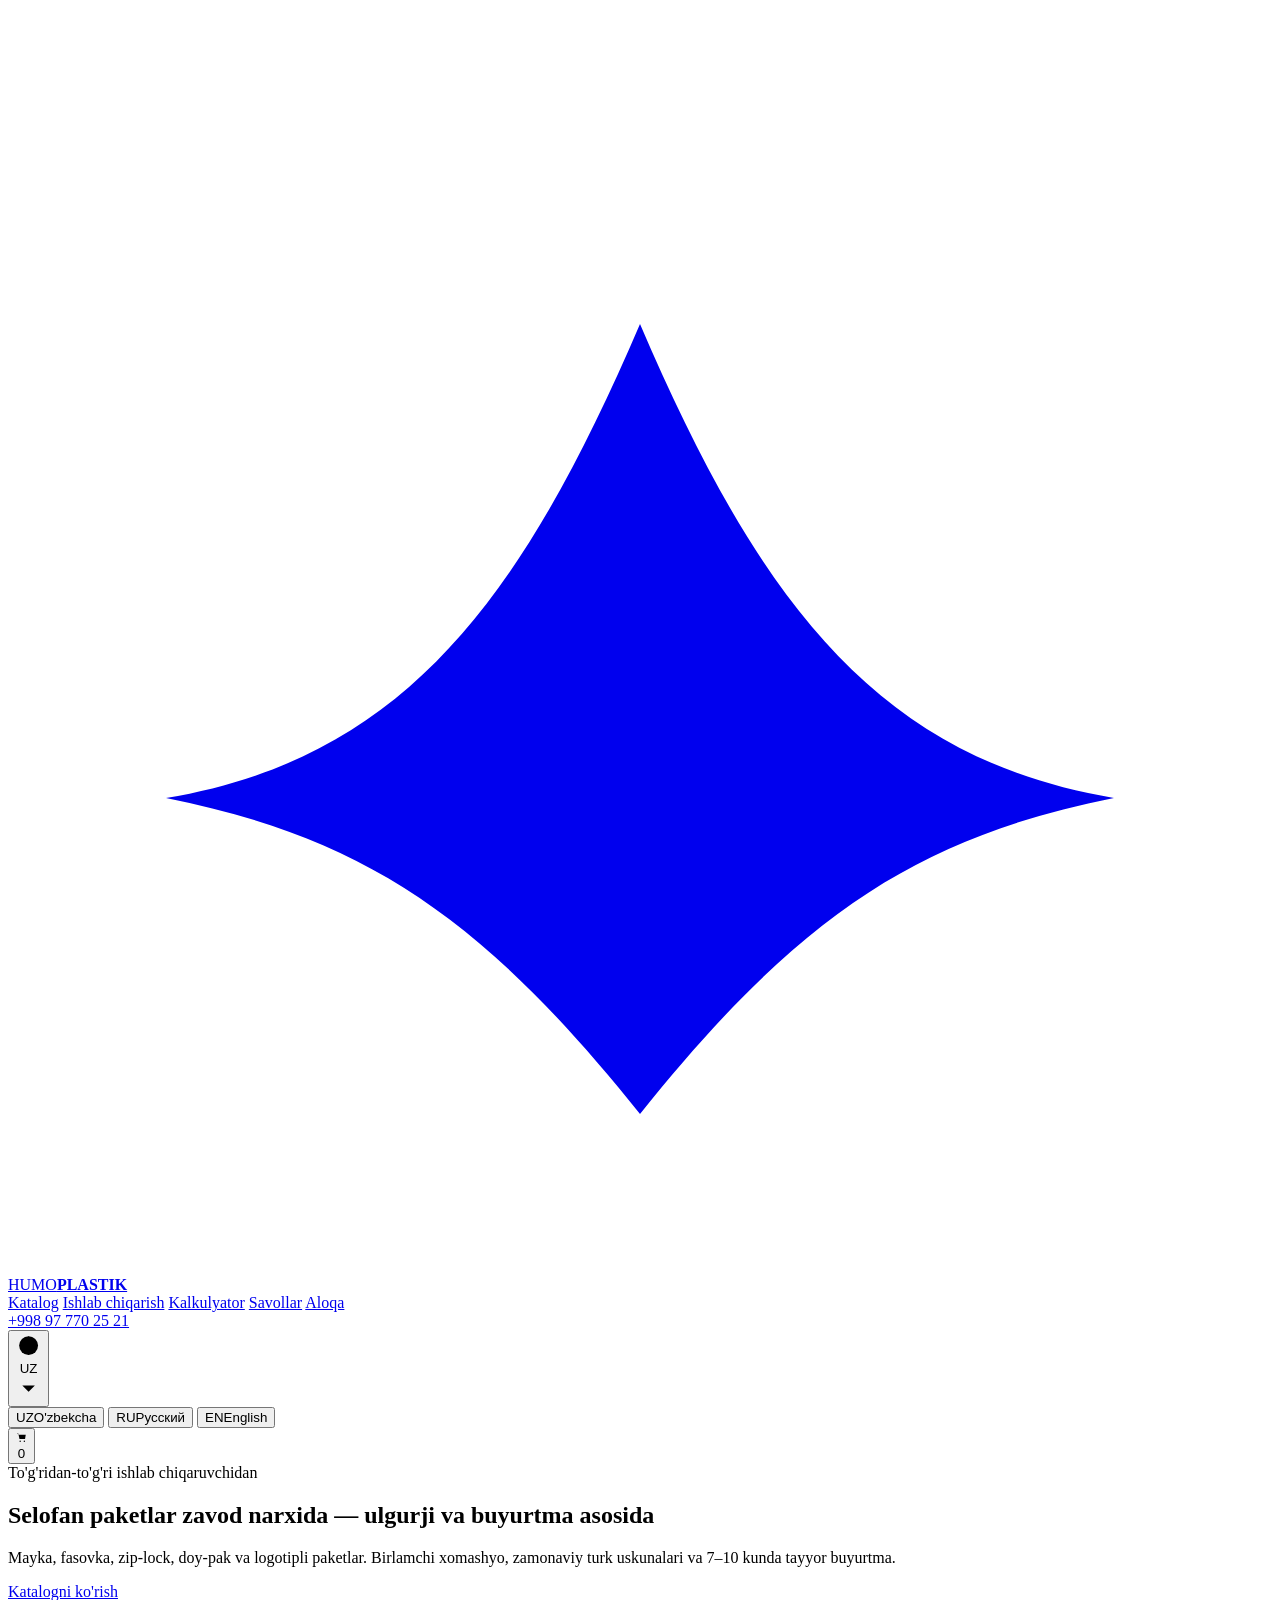
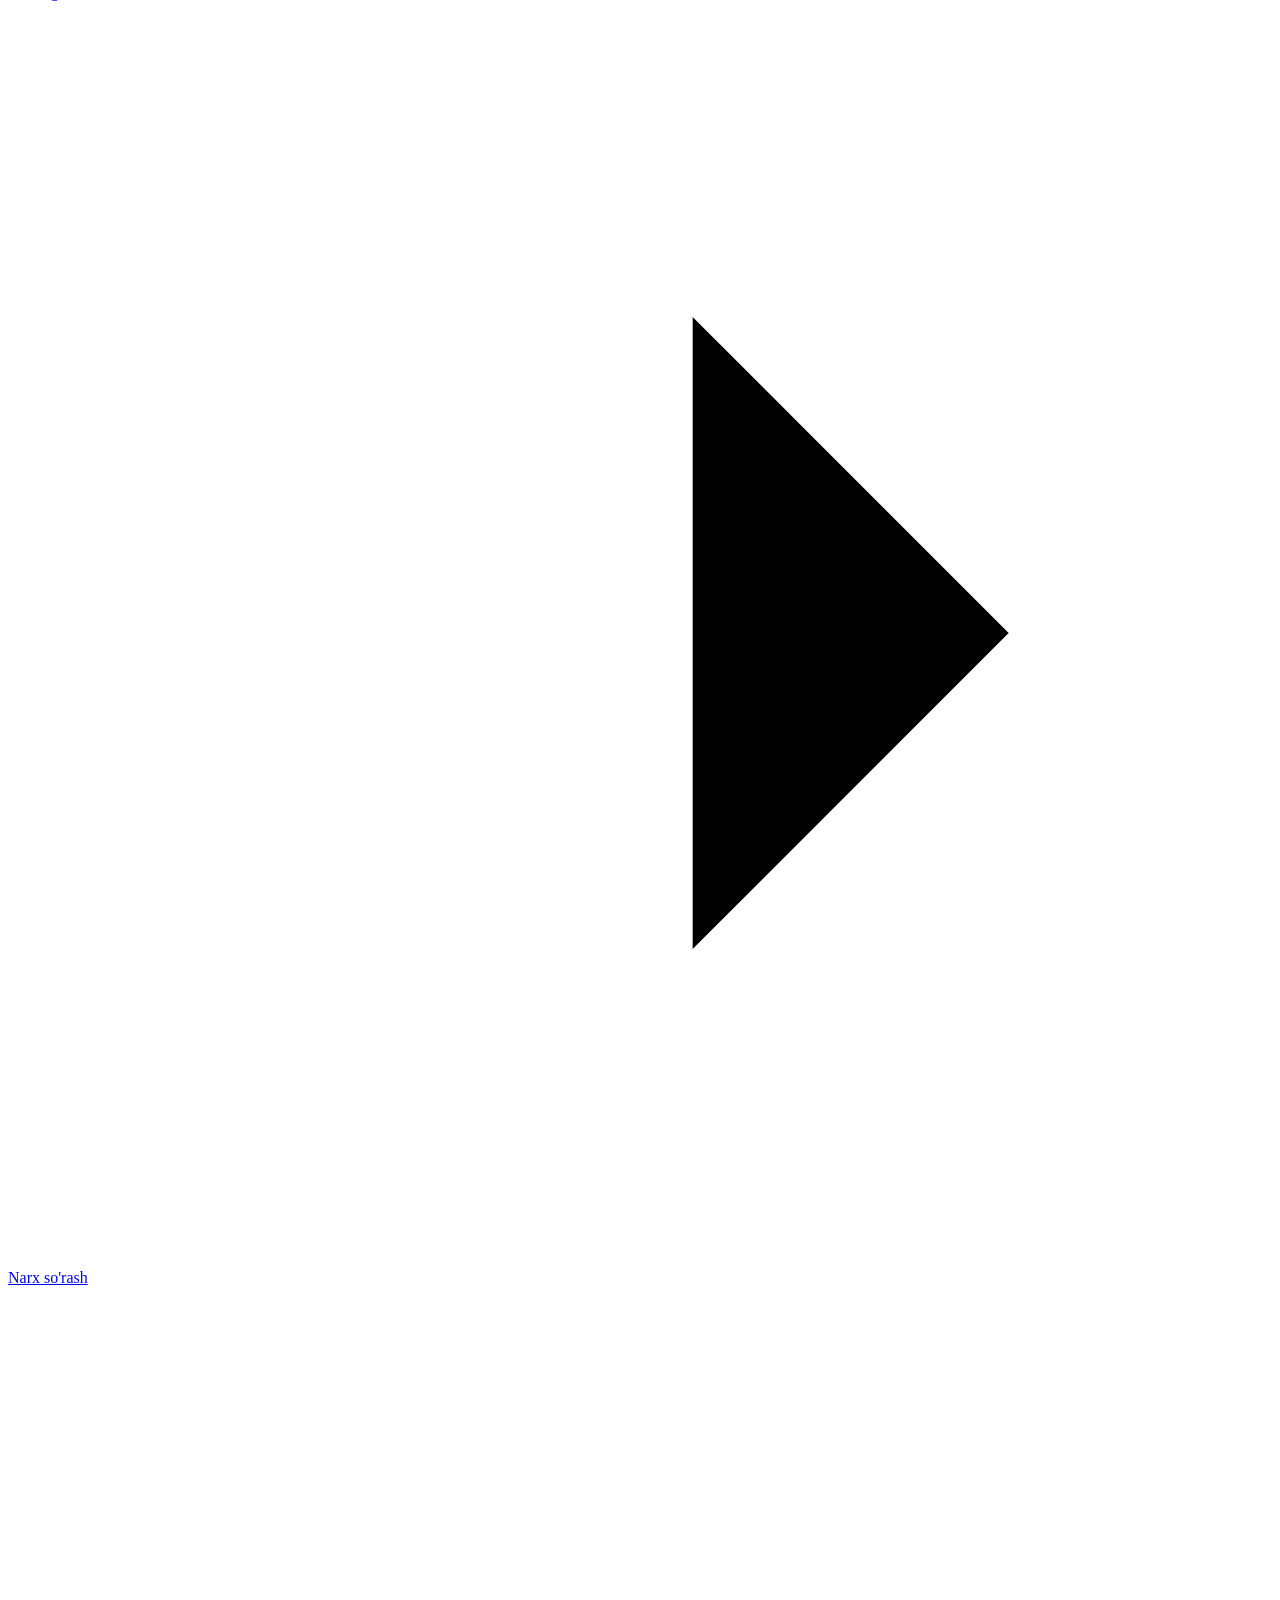
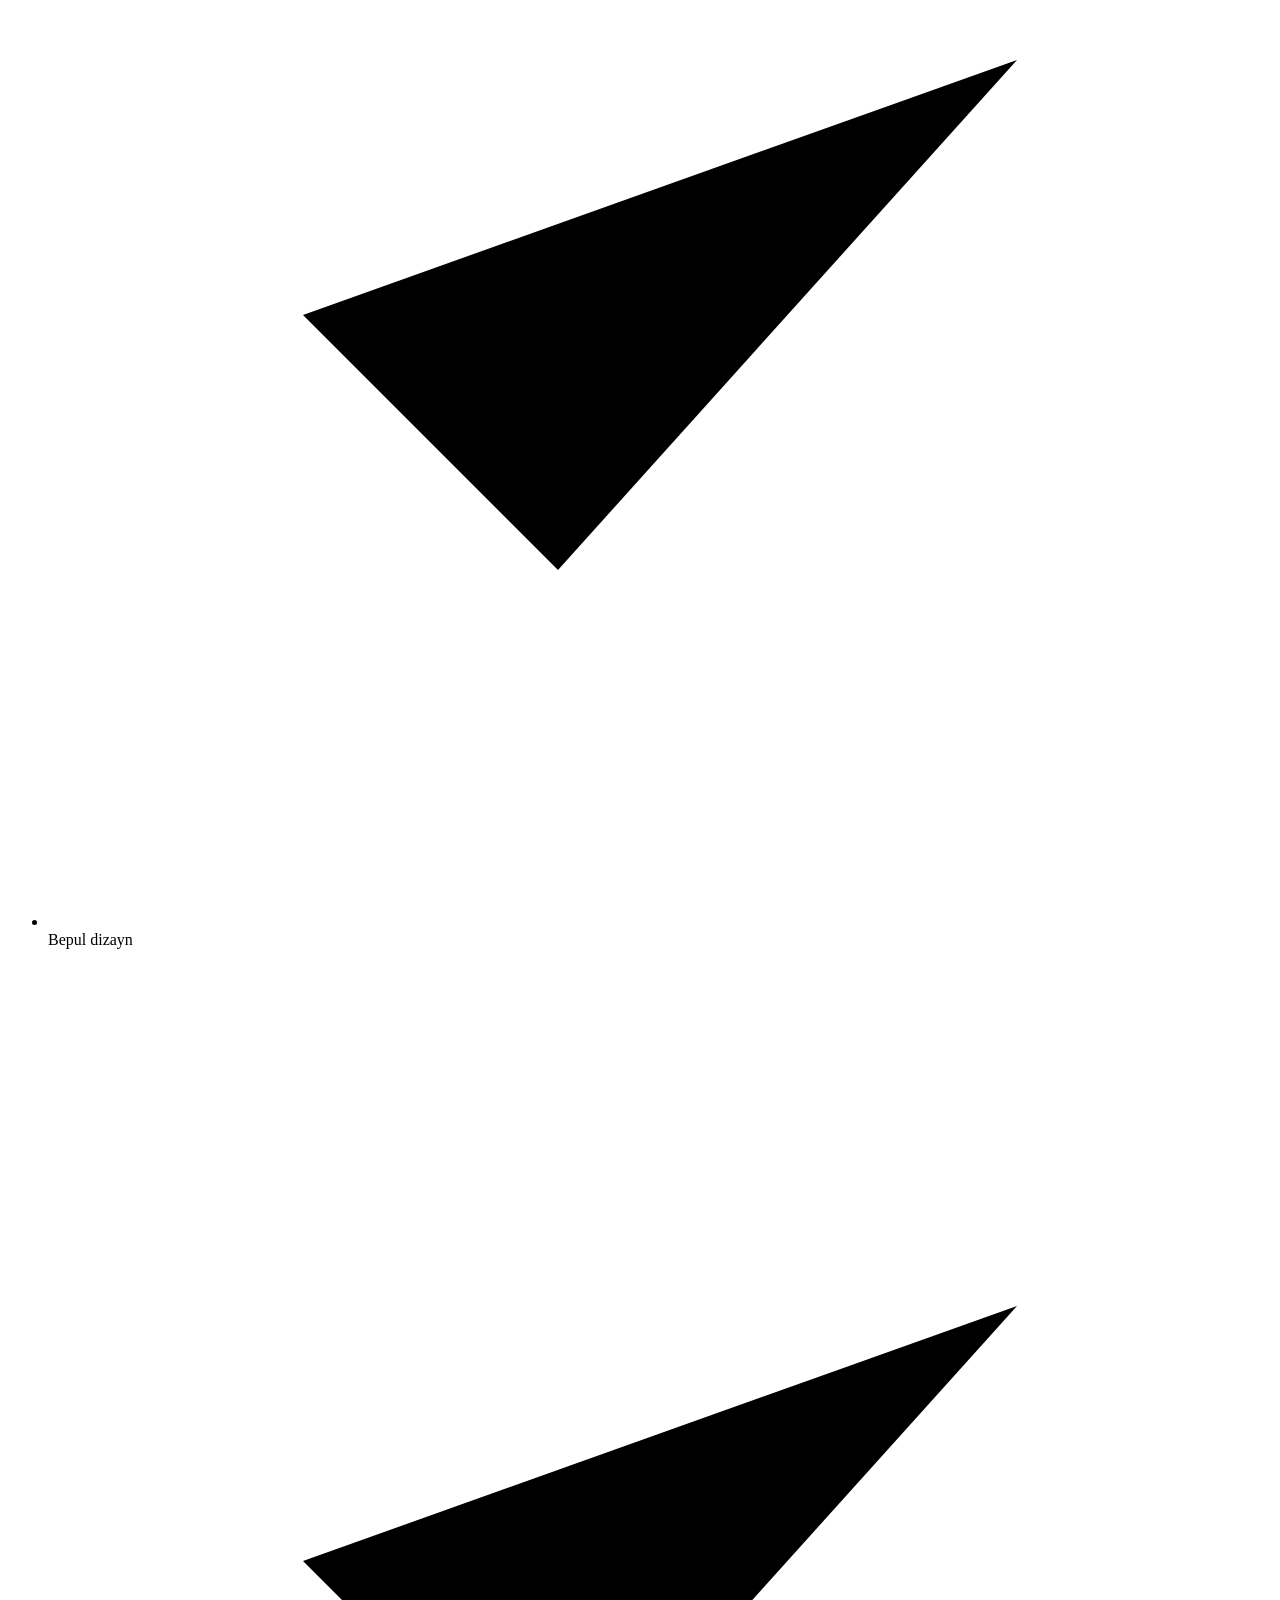
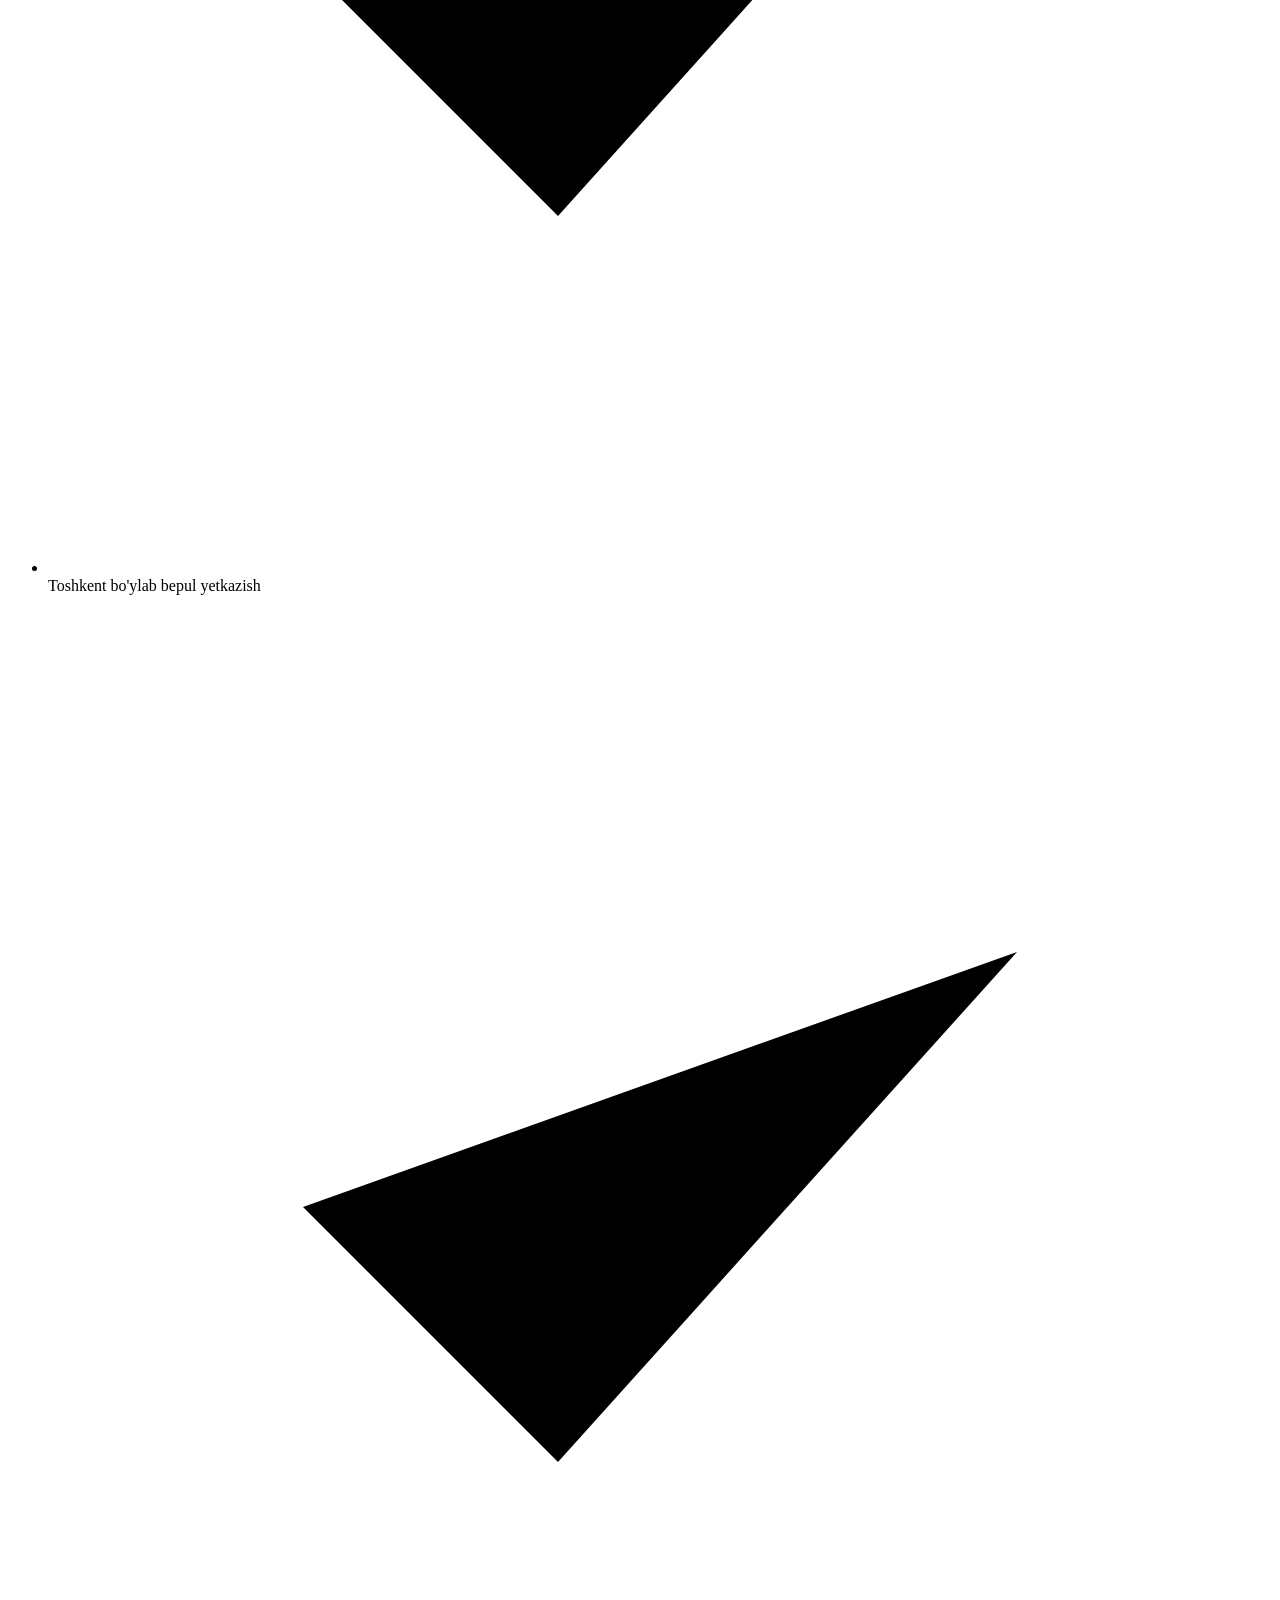
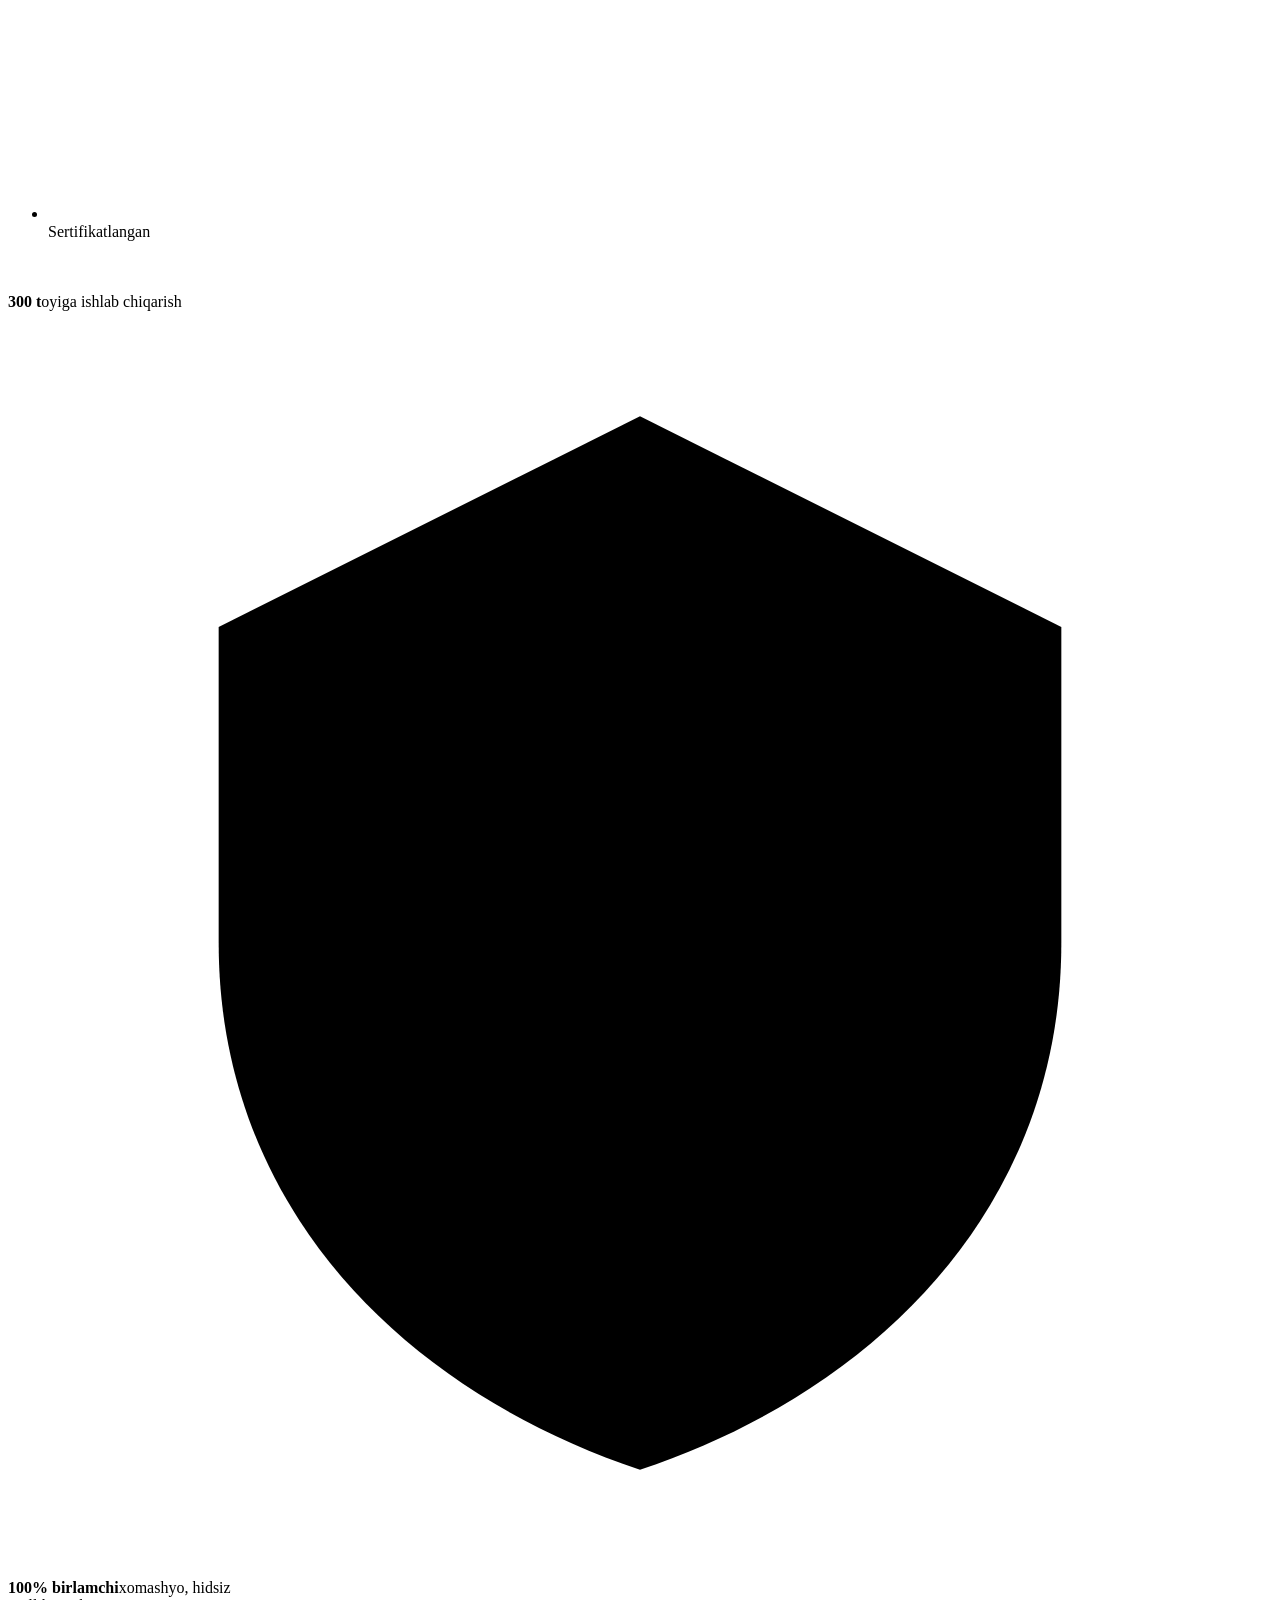
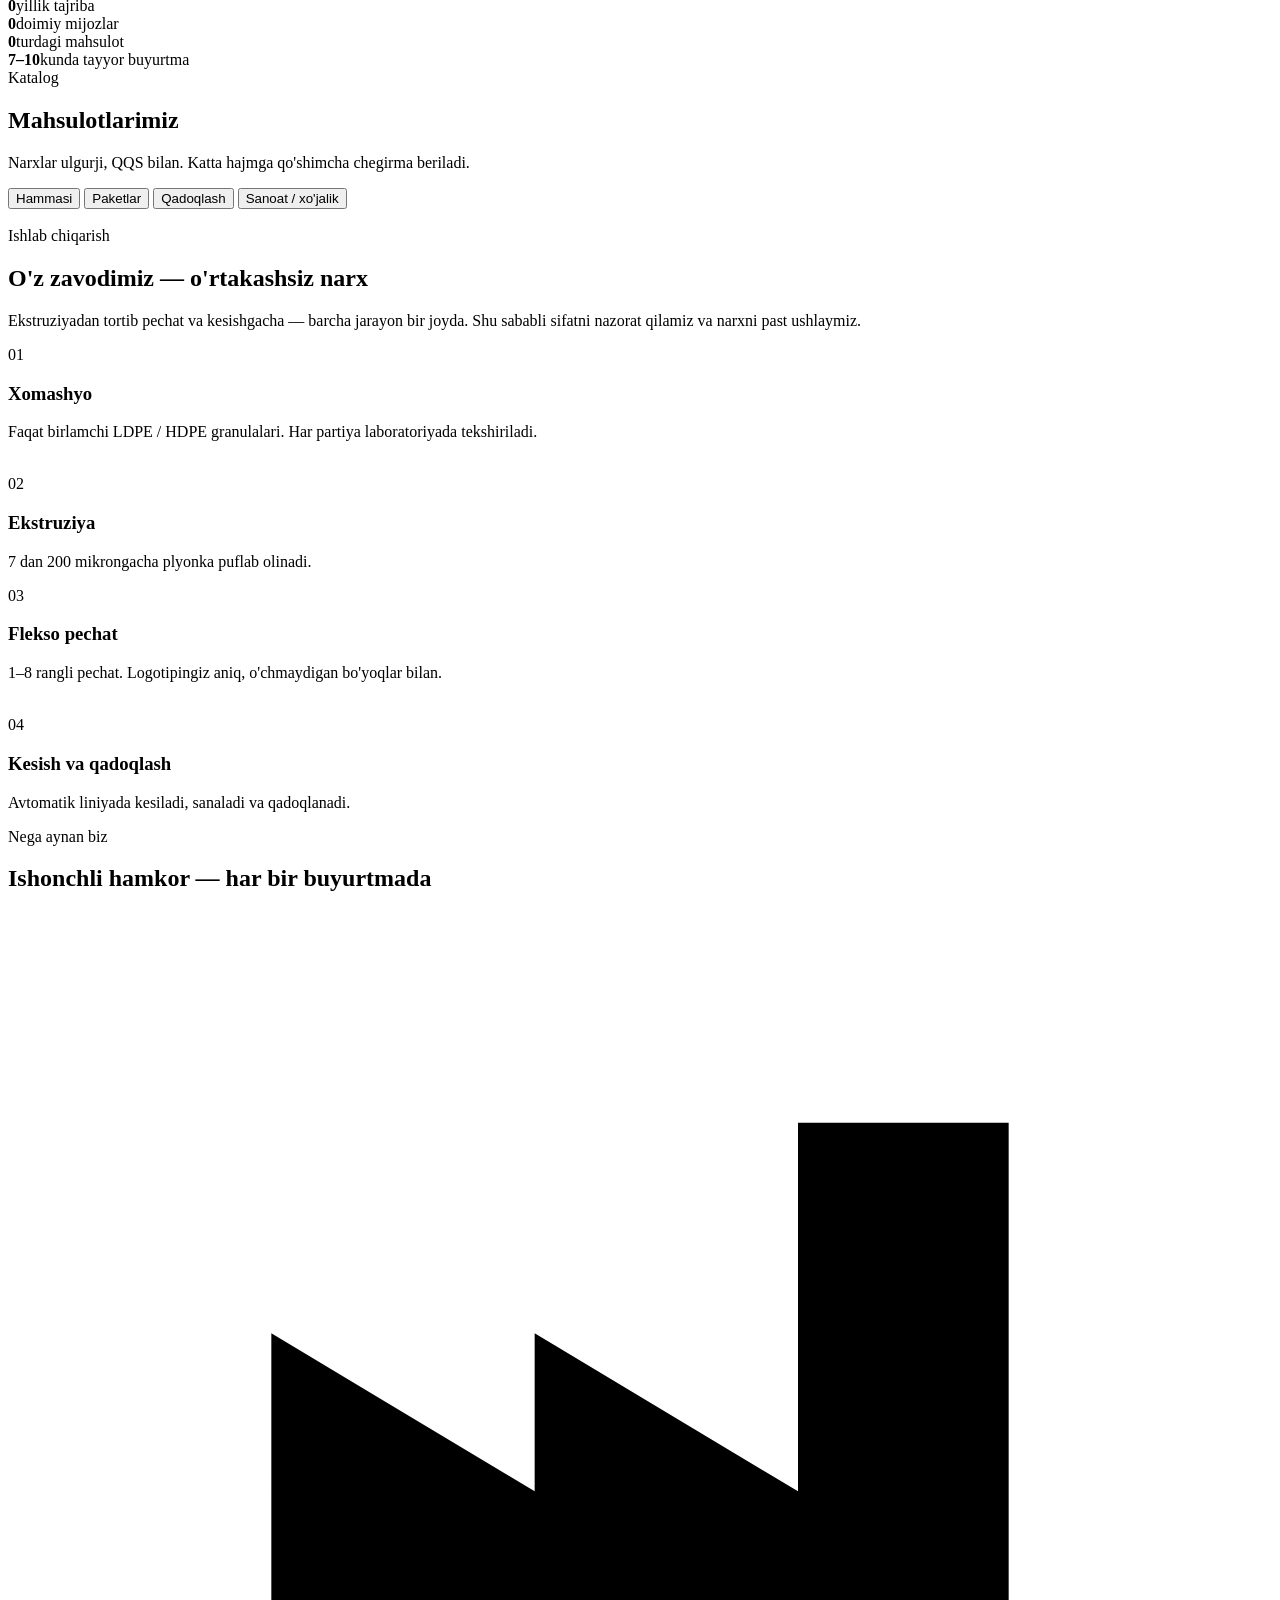
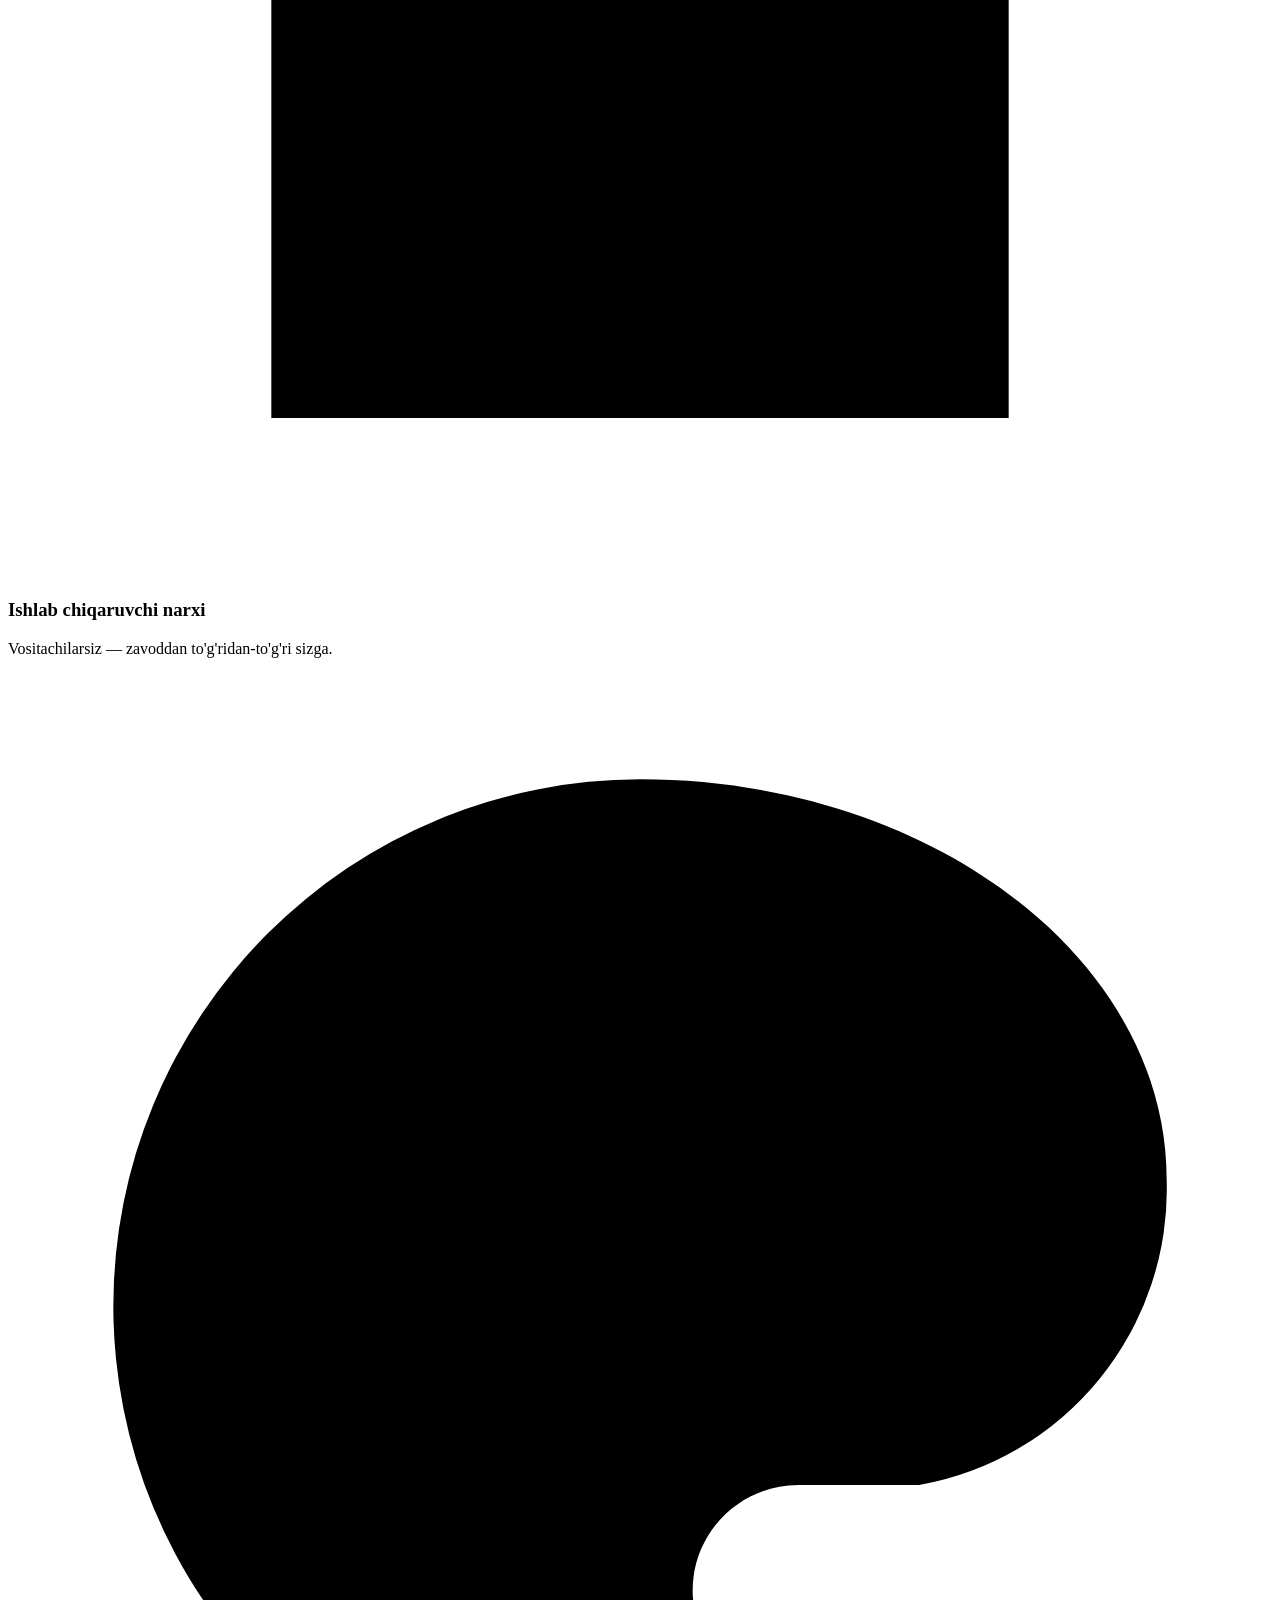
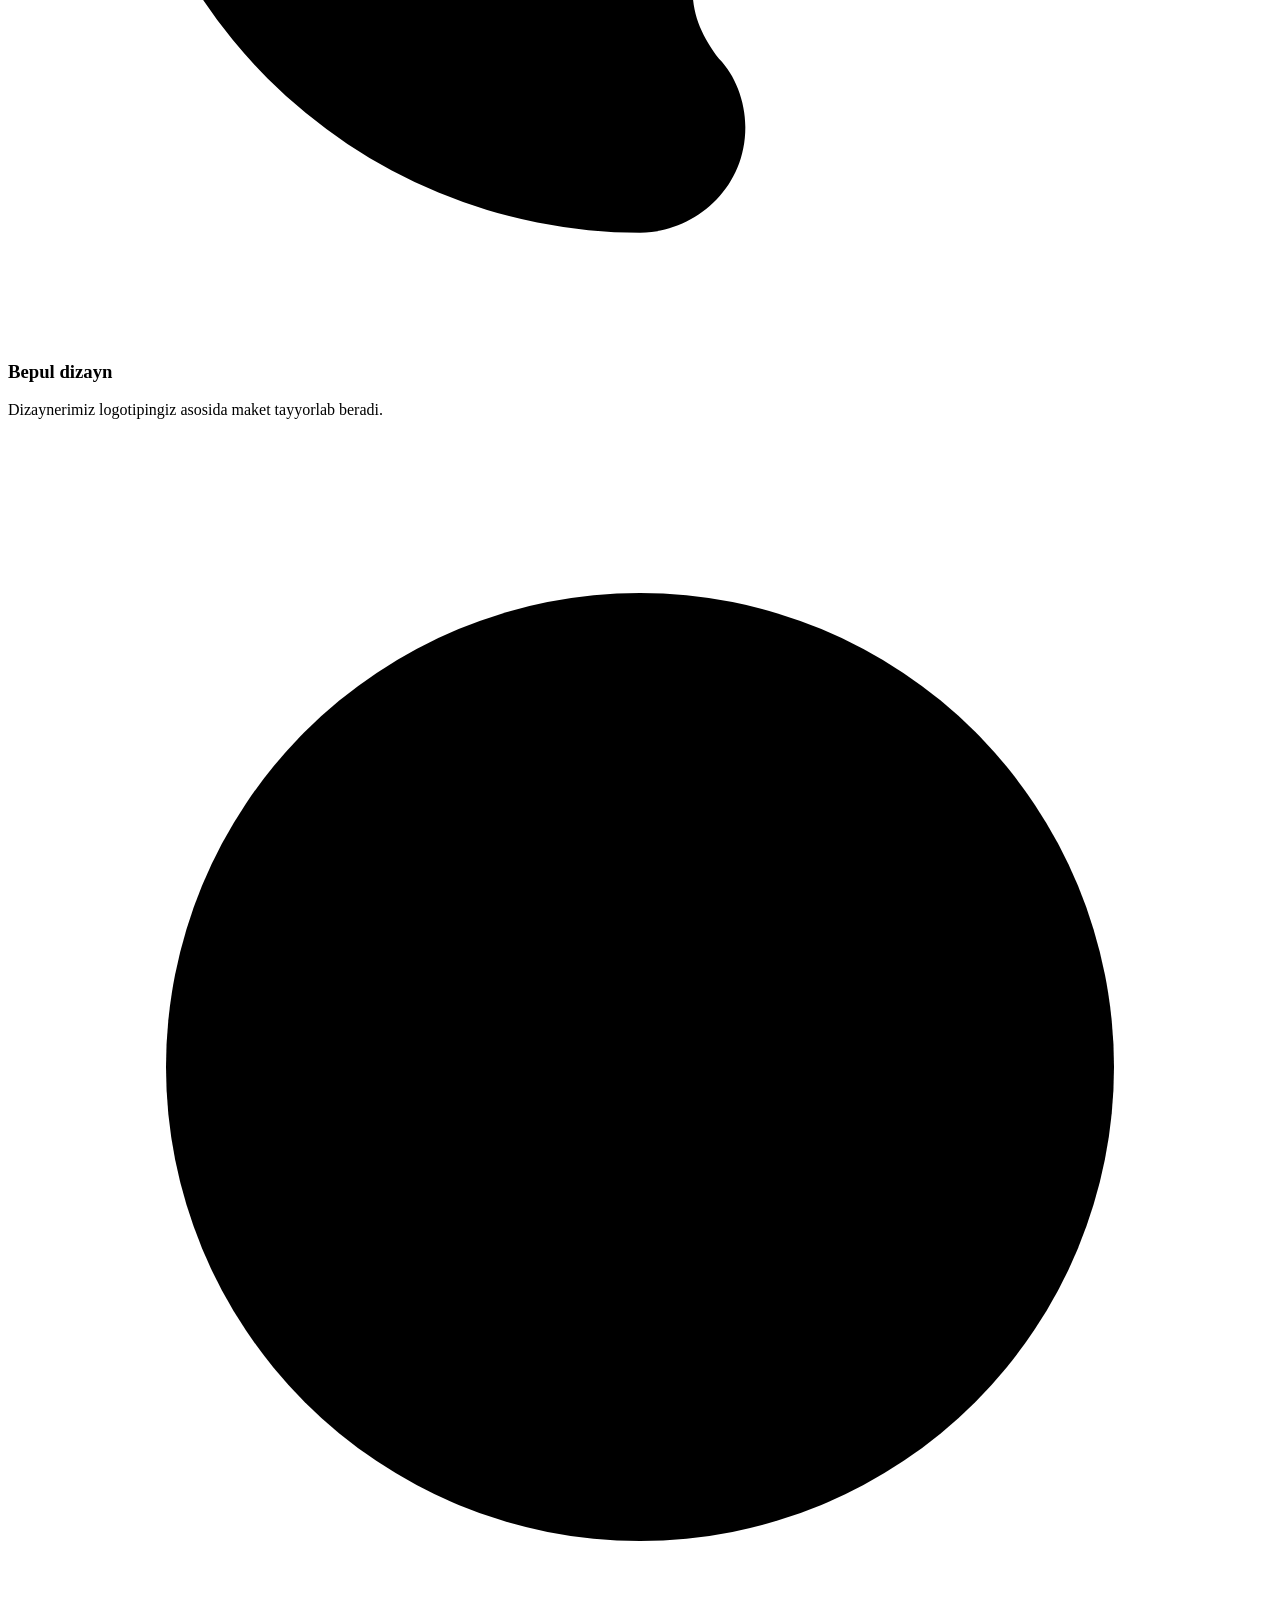
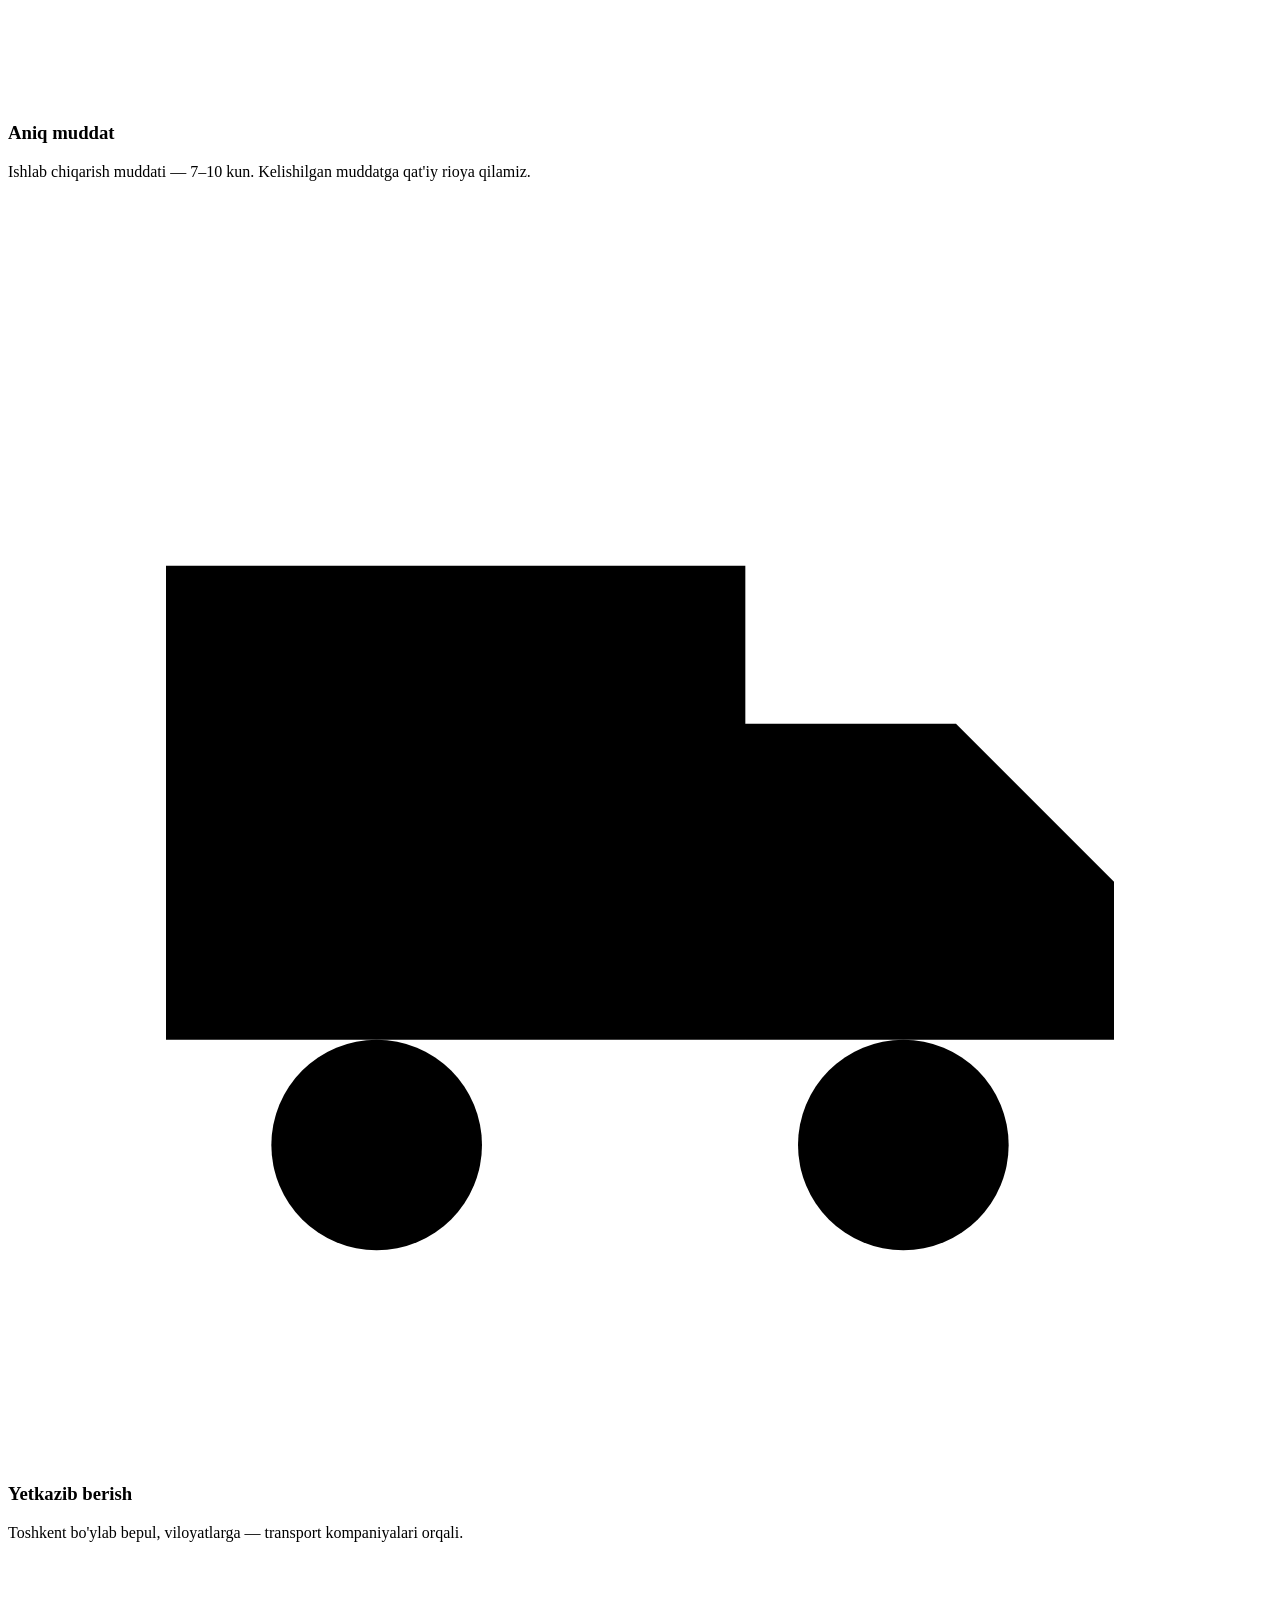
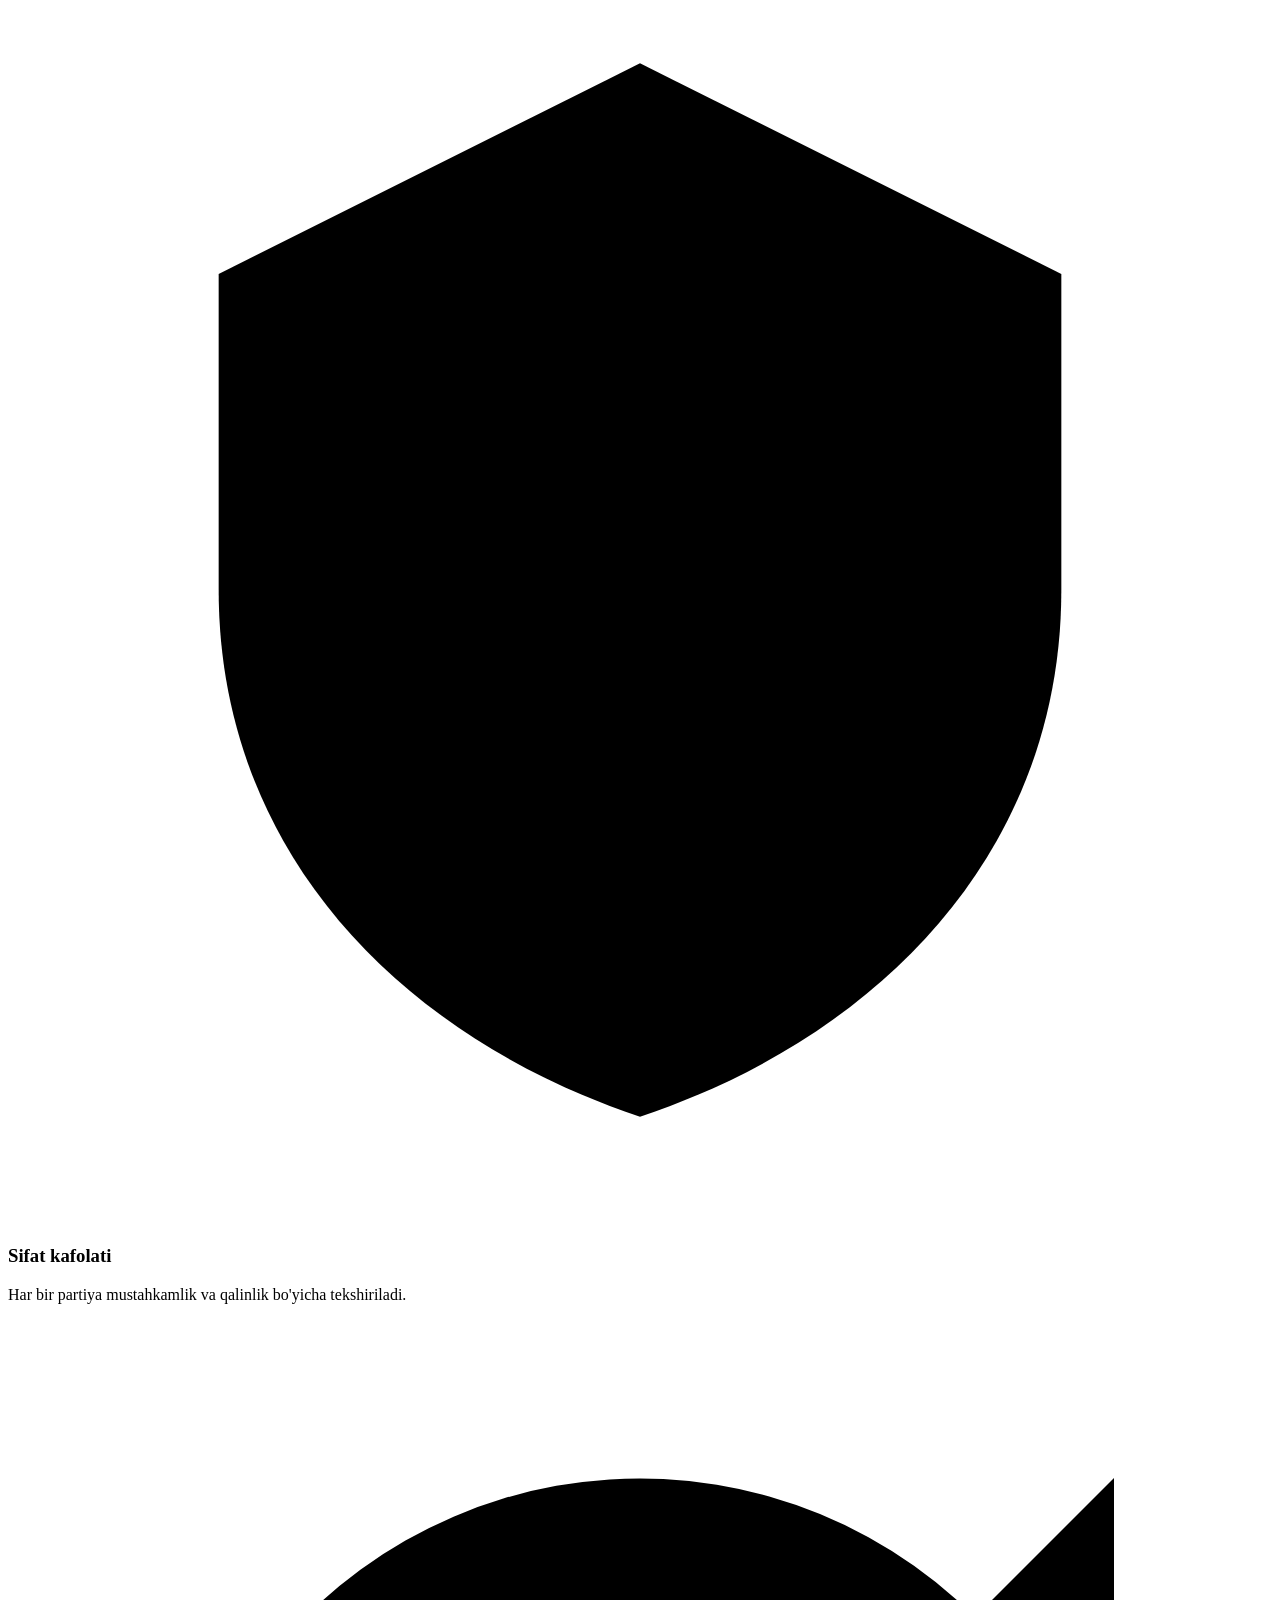
==== commit 5c3ac5ad: "Narxlarni yashirishni bekor qilish a787cf5 dagi o'zgarish bekor qilindi: saytda narxlar, kalkulyator" ====
--- a/public/index.html
+++ b/public/index.html
@@ -36,7 +36,7 @@
     <nav class="nav" id="nav">
       <a href="#katalog" data-i18n="nav.catalog">Katalog</a>
       <a href="#ishlab-chiqarish" data-i18n="nav.production">Ishlab chiqarish</a>
-      <a href="#kalkulyator" data-i18n="nav.calc">Tezkor buyurtma</a>
+      <a href="#kalkulyator" data-i18n="nav.calc">Kalkulyator</a>
       <a href="#savollar" data-i18n="nav.faq">Savollar</a>
       <a href="#aloqa" data-i18n="nav.contact">Aloqa</a>
     </nav>
@@ -112,7 +112,7 @@
       <div>
         <span class="eyebrow" data-i18n="cat.eyebrow">Katalog</span>
         <h2 data-i18n="cat.title">Mahsulotlarimiz</h2>
-        <p class="muted" data-i18n="cat.note">Mahsulot turi va miqdorini tanlang — narxni menejer hajmga qarab aytadi. Katta hajmga chegirma beriladi.</p>
+        <p class="muted" data-i18n="cat.note">Narxlar ulgurji, QQS bilan. Katta hajmga qo'shimcha chegirma beriladi.</p>
       </div>
       <div class="tabs" id="tabs">
         <button class="tab is-active" data-cat="all" data-i18n="tab.all">Hammasi</button>
@@ -186,9 +186,9 @@
 <section class="section section--soft" id="kalkulyator">
   <div class="container calc">
     <div class="calc__info">
-      <span class="eyebrow" data-i18n="calc.eyebrow">Tezkor buyurtma</span>
-      <h2 data-i18n="calc.title">Mahsulot va miqdorni tanlang</h2>
-      <p class="muted" data-i18n="calc.text">Kerakli mahsulot turi va miqdorini tanlab, savatga qo'shing. Narx va shartlarni menejerimiz 15 daqiqa ichida qo'ng'iroq qilib aytadi.</p>
+      <span class="eyebrow" data-i18n="calc.eyebrow">Onlayn kalkulyator</span>
+      <h2 data-i18n="calc.title">Buyurtma narxini hoziroq hisoblang</h2>
+      <p class="muted" data-i18n="calc.text">Mahsulot va hajmni tanlang — taxminiy narxni ko'rasiz. Aniq narxni menejerimiz 15 daqiqa ichida tasdiqlaydi.</p>
       <img src="/img/line.jpg" alt="" class="calc__img" loading="lazy">
     </div>
     <form class="card calc__form" id="calcForm" onsubmit="return false">
@@ -203,11 +203,11 @@
       </label>
       <label class="check" id="calcLogoWrap">
         <input type="checkbox" id="calcLogo">
-        <span data-i18n="calc.logo">Logotip pechati</span>
+        <span><span data-i18n="calc.logo">Logotip pechati</span> (+<span class="logoPct">15</span>%)</span>
       </label>
       <div class="calc__total">
-        <span data-i18n="calc.total">Tanlangan</span>
-        <b id="calcTotal">—</b>
+        <span data-i18n="calc.total">Taxminiy narx</span>
+        <b id="calcTotal">0</b>
         <small id="calcPer"></small>
       </div>
       <button type="button" class="btn btn--primary btn--block" id="calcAdd" data-i18n="calc.add">Savatga qo'shish</button>
@@ -312,7 +312,7 @@
     <span data-i18n="nav.cart">Savat</span></button>
   <a href="#kalkulyator" data-tab="kalkulyator">
     <svg viewBox="0 0 24 24"><rect x="5" y="2" width="14" height="20" rx="2"/><path d="M8 6h8M8 11h.01M12 11h.01M16 11h.01M8 15h.01M12 15h.01M16 15h.01M8 19h8"/></svg>
-    <span data-i18n="nav.calcShort">Tezkor</span></a>
+    <span data-i18n="nav.calcShort">Hisoblash</span></a>
   <a href="#aloqa" data-tab="aloqa">
     <svg viewBox="0 0 24 24"><path d="M22 16.9v3a2 2 0 0 1-2.2 2 19.8 19.8 0 0 1-8.6-3 19.5 19.5 0 0 1-6-6A19.8 19.8 0 0 1 2.1 4.2 2 2 0 0 1 4.1 2h3a2 2 0 0 1 2 1.7c.1 1 .4 1.9.7 2.8a2 2 0 0 1-.5 2.1L8 9.9a16 16 0 0 0 6 6l1.3-1.3a2 2 0 0 1 2.1-.4c.9.3 1.8.6 2.8.7a2 2 0 0 1 1.7 2Z"/></svg>
     <span data-i18n="nav.contact">Aloqa</span></a>
@@ -328,6 +328,7 @@
     <div class="pm__body">
       <h3 id="pmName"></h3>
       <p class="muted" id="pmDesc"></p>
+      <div class="pm__price"><b id="pmPrice"></b> <span id="pmUnit"></span></div>
       <div class="pm__opts">
         <label class="field"><span data-i18n="pm.size">O'lcham</span><select id="pmSize"></select></label>
         <label class="field"><span data-i18n="pm.thick">Qalinlik / tur</span><select id="pmThick"></select></label>
@@ -337,9 +338,9 @@
           <small class="hint" id="pmMin"></small>
         </label>
       </div>
-      <label class="check" id="pmLogoWrap"><input type="checkbox" id="pmLogo"><span data-i18n="calc.logo">Logotip pechati</span></label>
+      <label class="check" id="pmLogoWrap"><input type="checkbox" id="pmLogo"><span><span data-i18n="calc.logo">Logotip pechati</span> (+<span class="logoPct">15</span>%)</span></label>
       <div class="pm__foot">
-        <div><small class="muted" data-i18n="pm.total">Miqdor</small><b id="pmTotal"></b></div>
+        <div><small class="muted" data-i18n="pm.total">Jami</small><b id="pmTotal"></b></div>
         <button class="btn btn--primary" id="pmAdd" data-i18n="calc.add">Savatga qo'shish</button>
       </div>
     </div>
@@ -382,9 +383,9 @@
       </form>
     </div>
     <div class="drawer__foot" id="cartFoot">
-      <div class="drawer__total"><span data-i18n="cart.total">Mahsulotlar:</span><b id="cartTotal">0</b></div>
+      <div class="drawer__total"><span data-i18n="cart.total">Jami:</span><b id="cartTotal">0</b></div>
       <button class="btn btn--primary btn--block" id="orderSubmit" form="orderForm" type="submit" data-i18n="cart.submit">Buyurtma berish</button>
-      <small class="muted" data-i18n="cart.note">Narx va yetkazib berish shartlarini menejer qo'ng'iroq qilib aytadi.</small>
+      <small class="muted" data-i18n="cart.note">Narx taxminiy. Menejer qo'ng'iroq qilib tasdiqlaydi.</small>
     </div>
   </aside>
 </div>
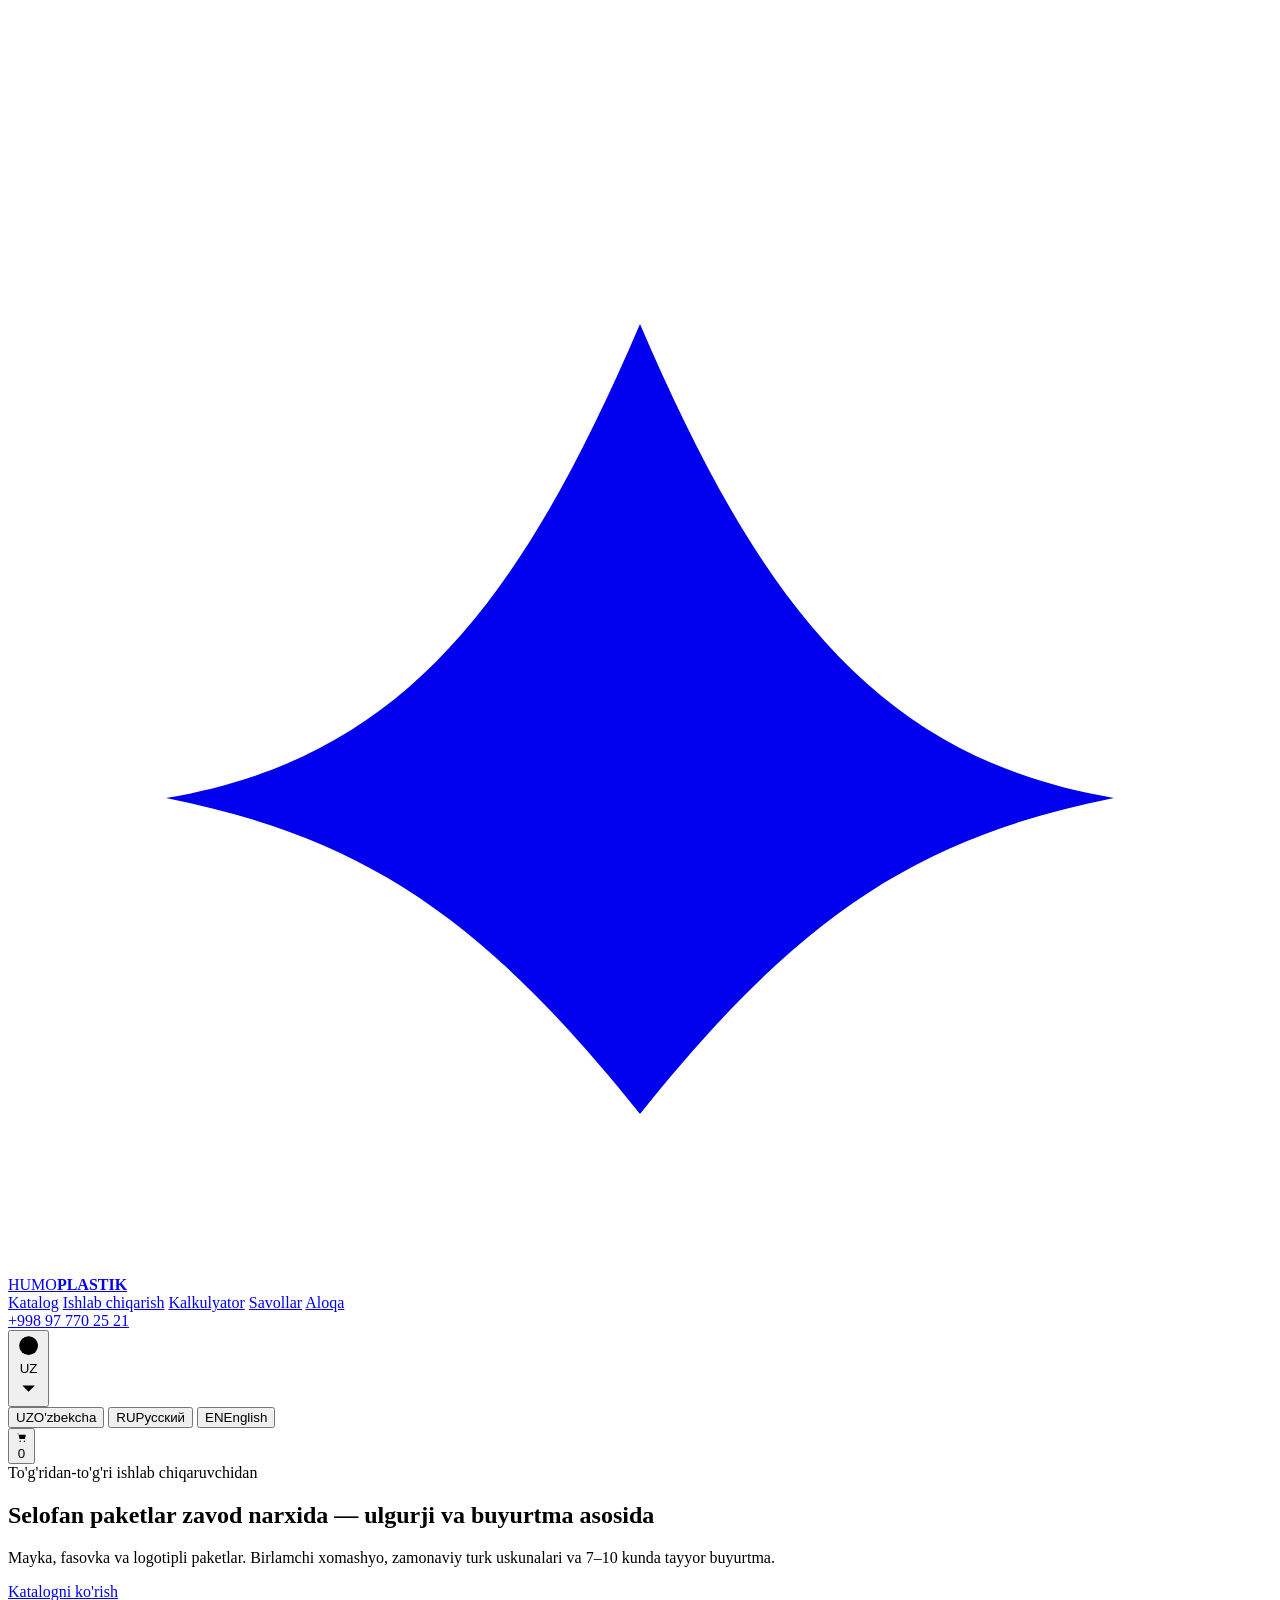
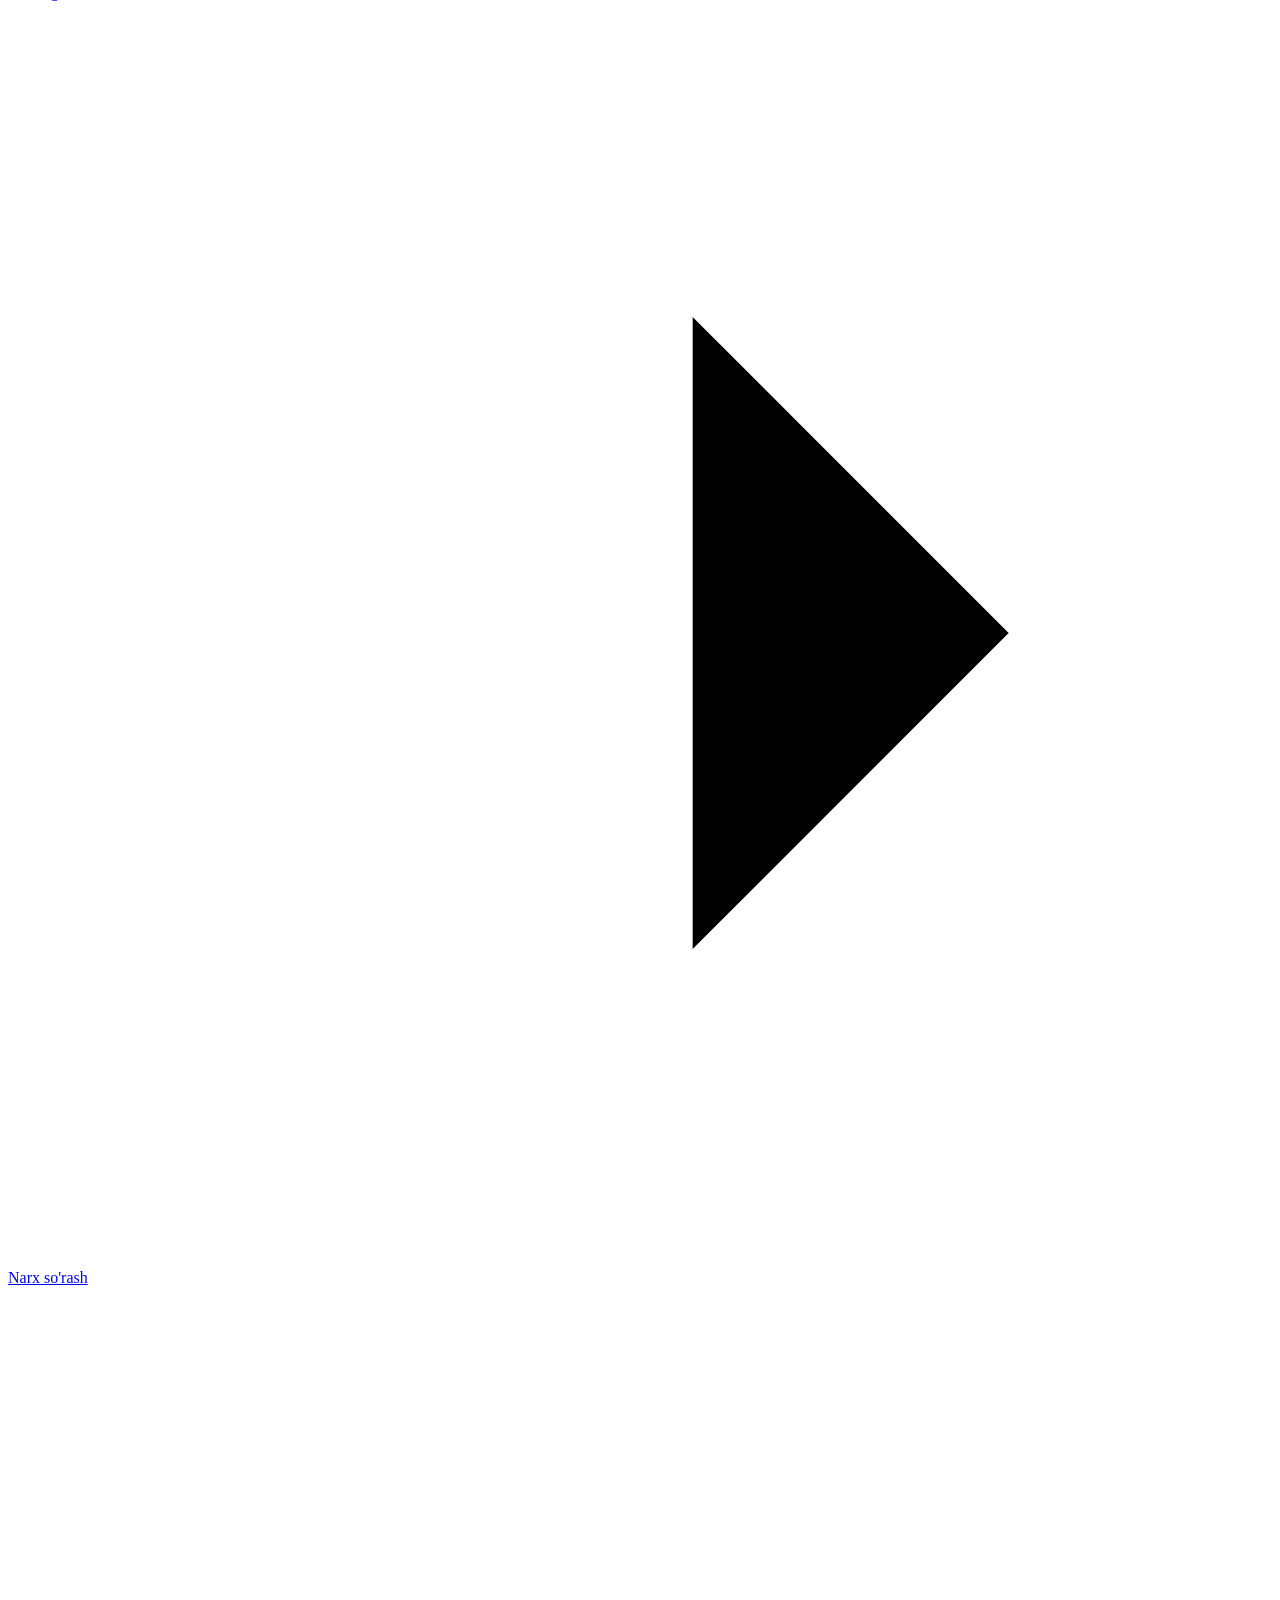
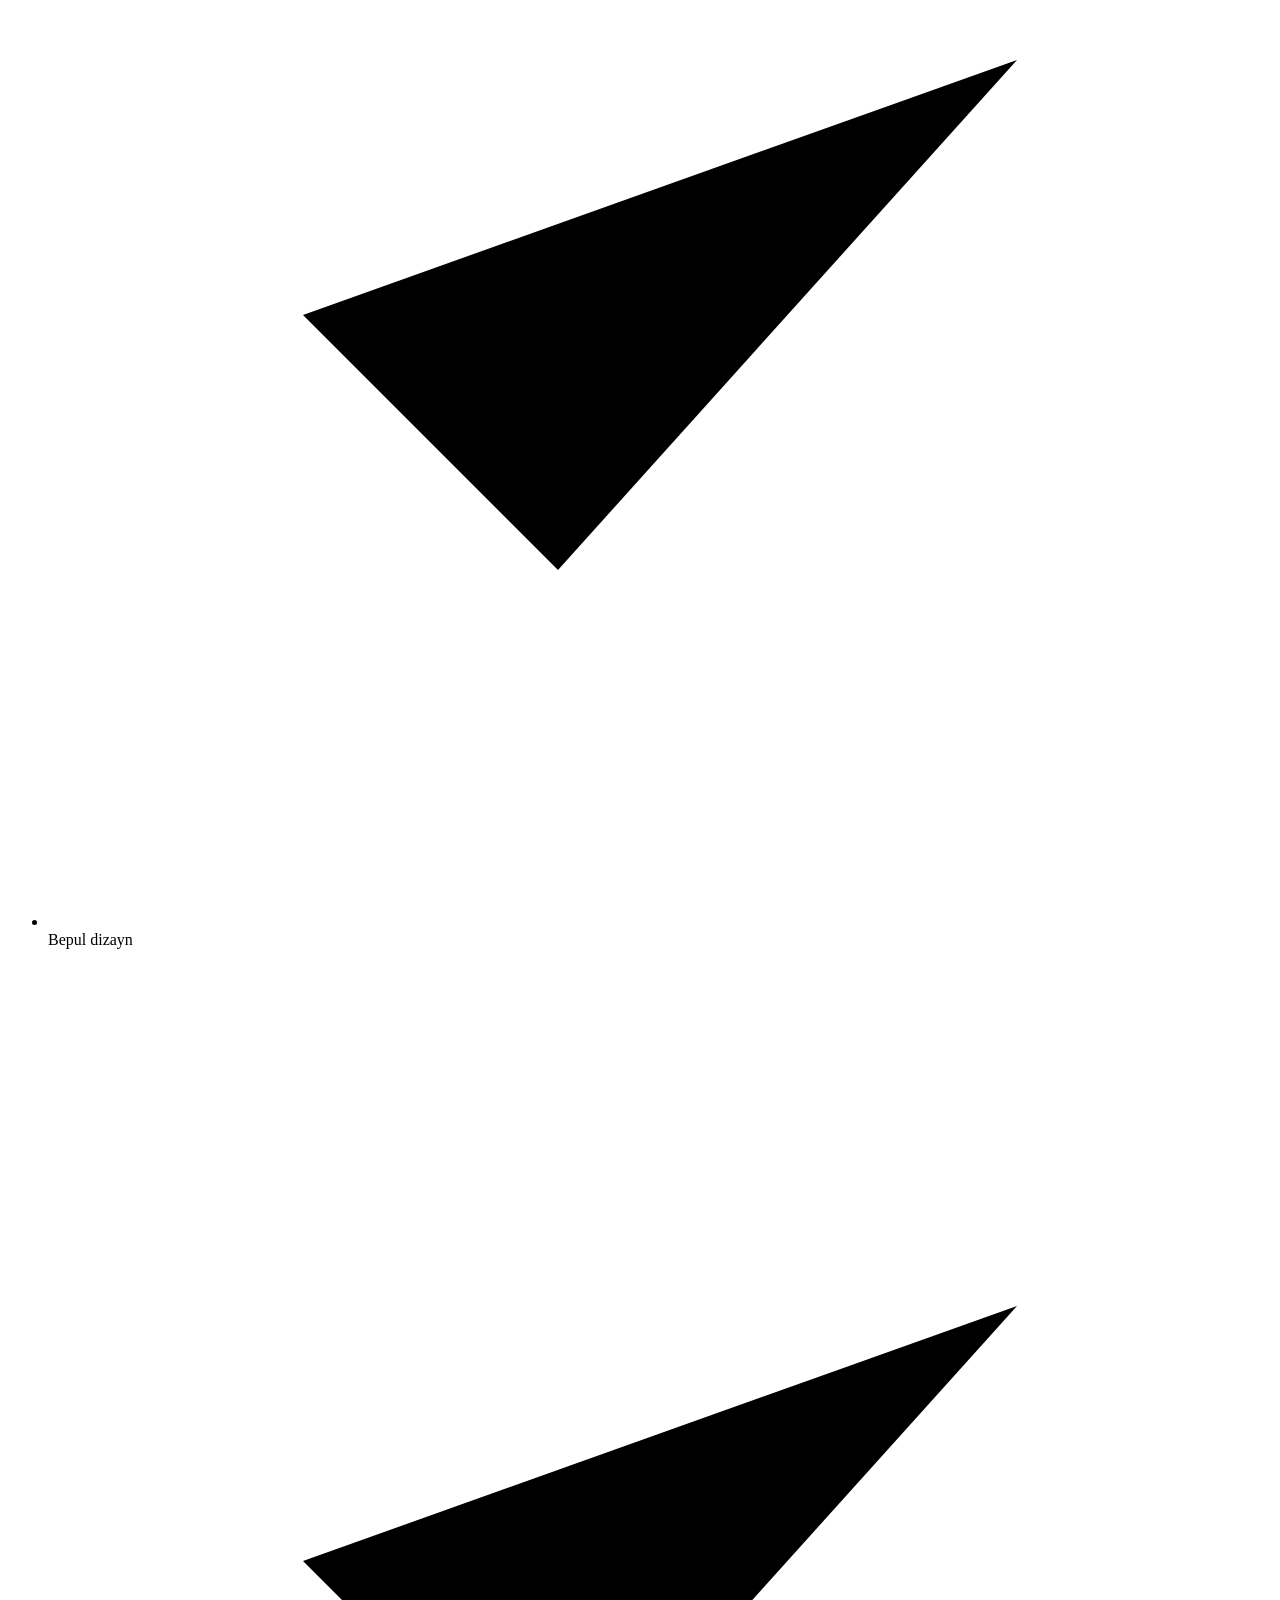
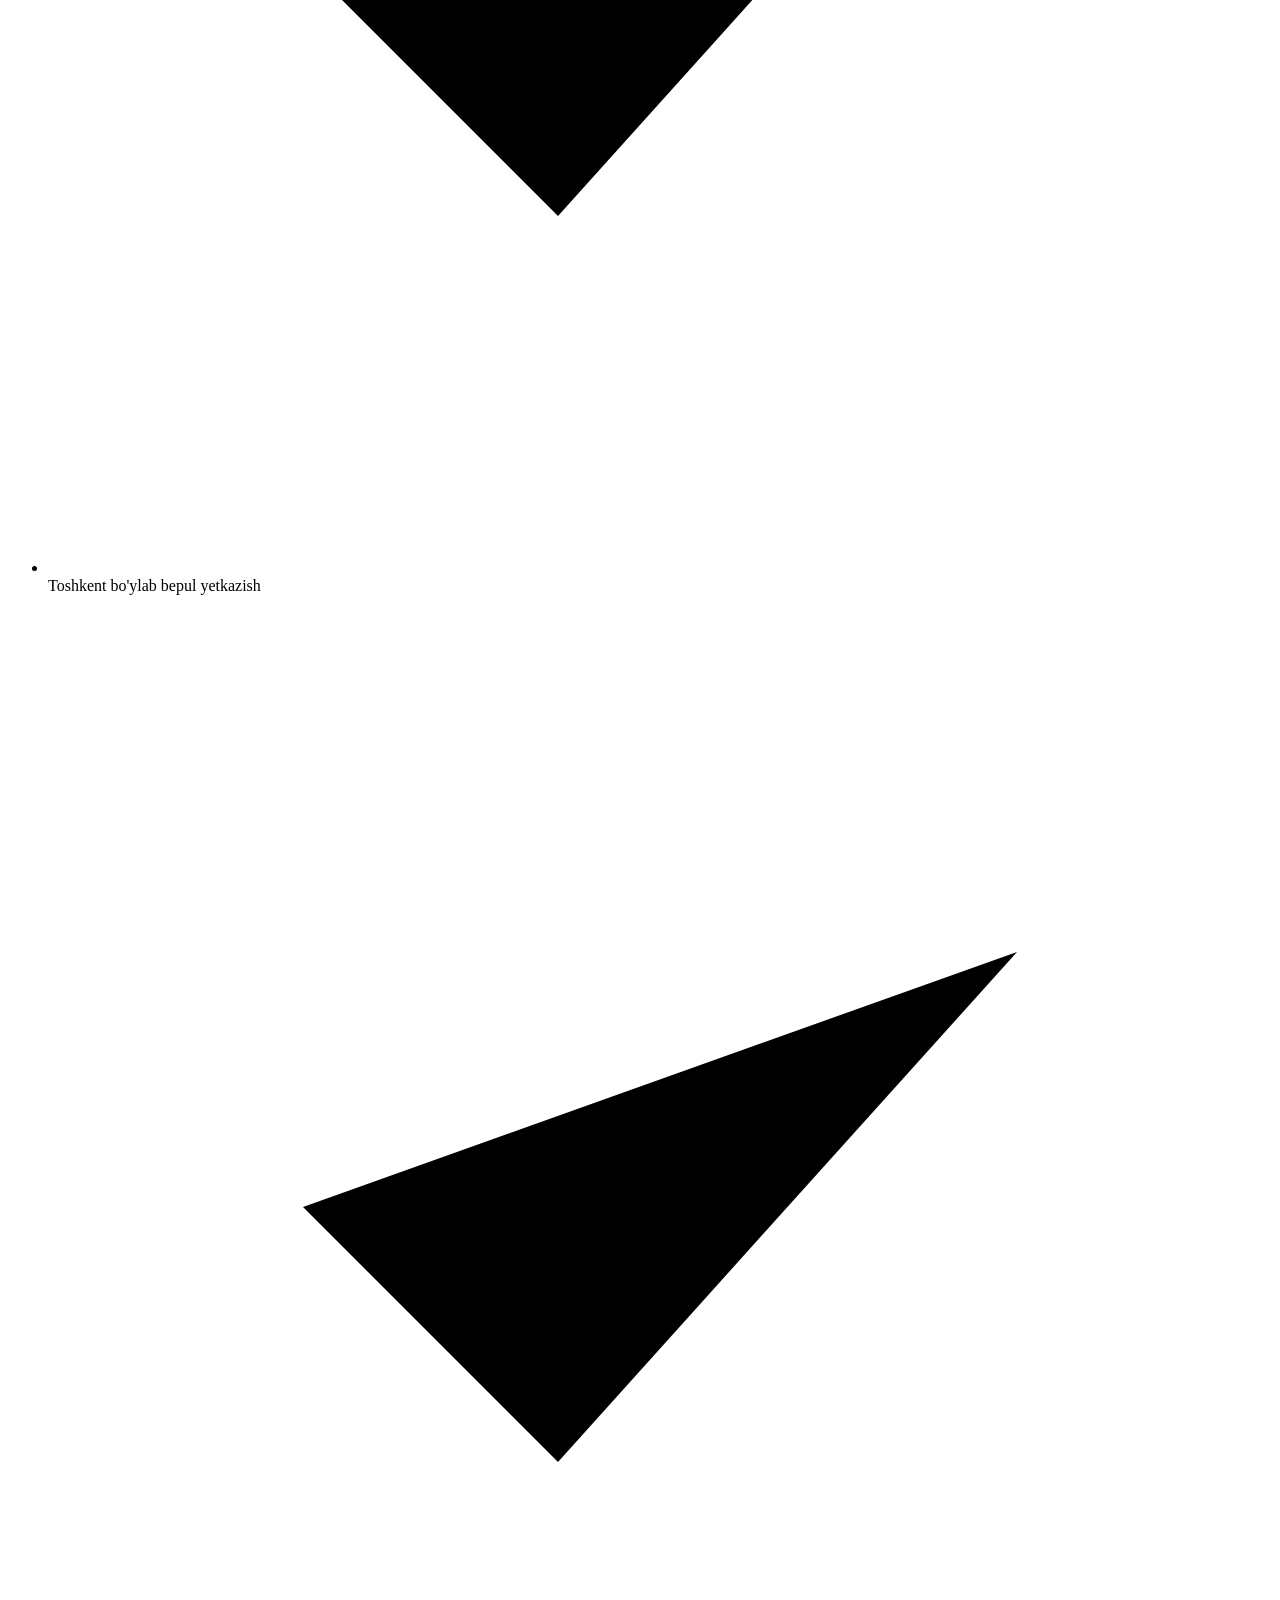
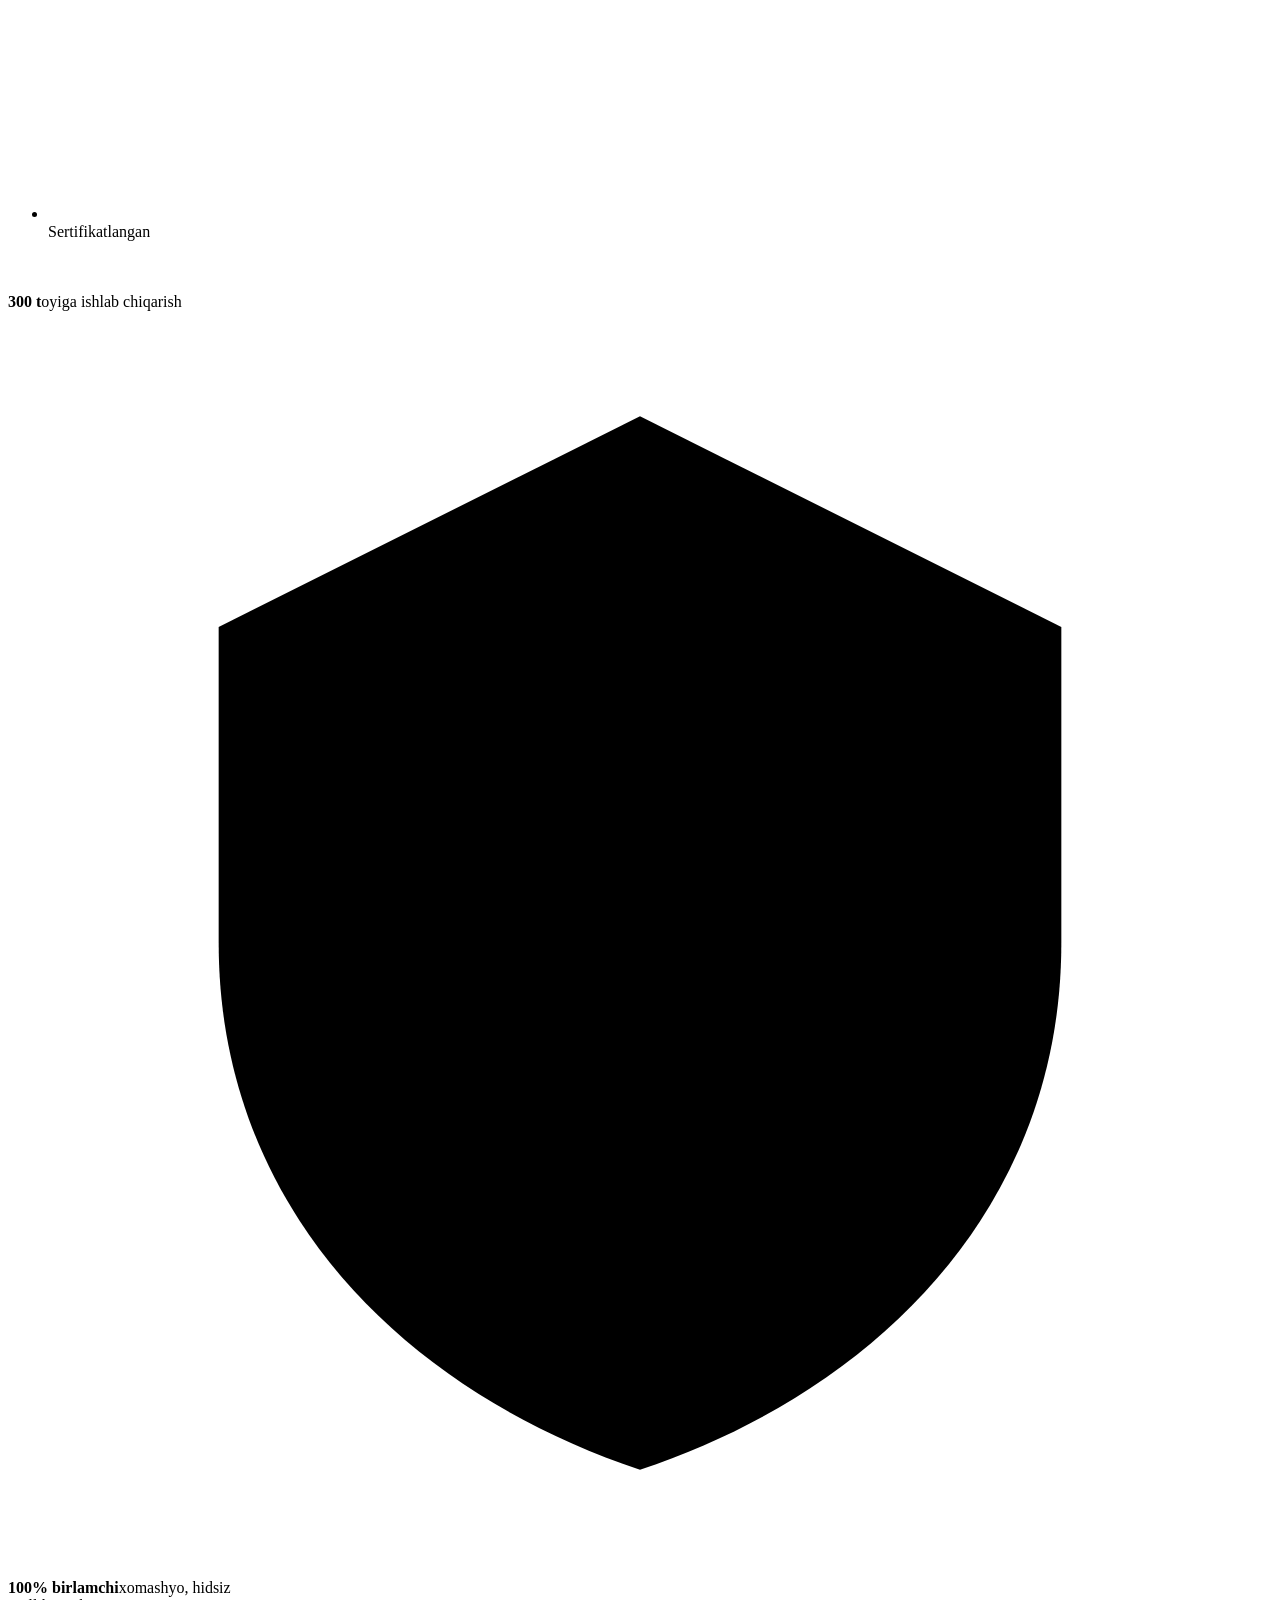
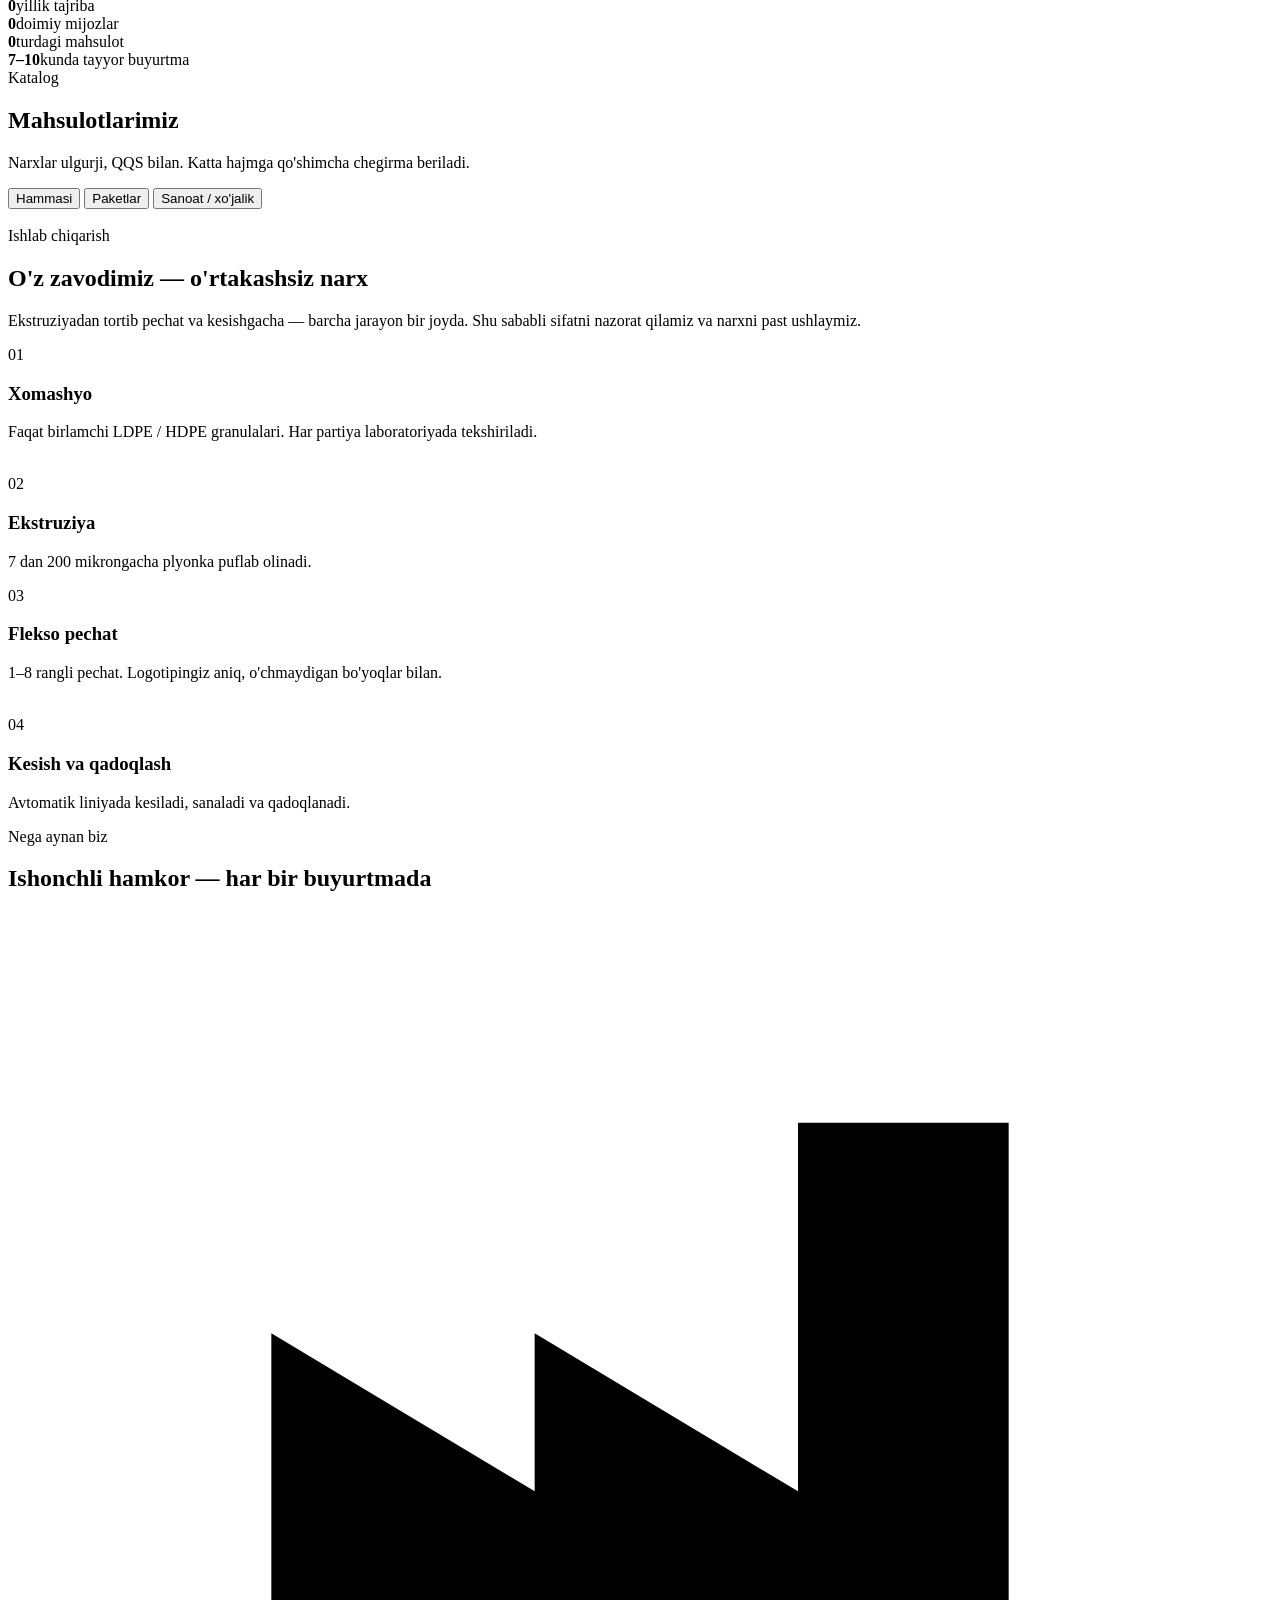
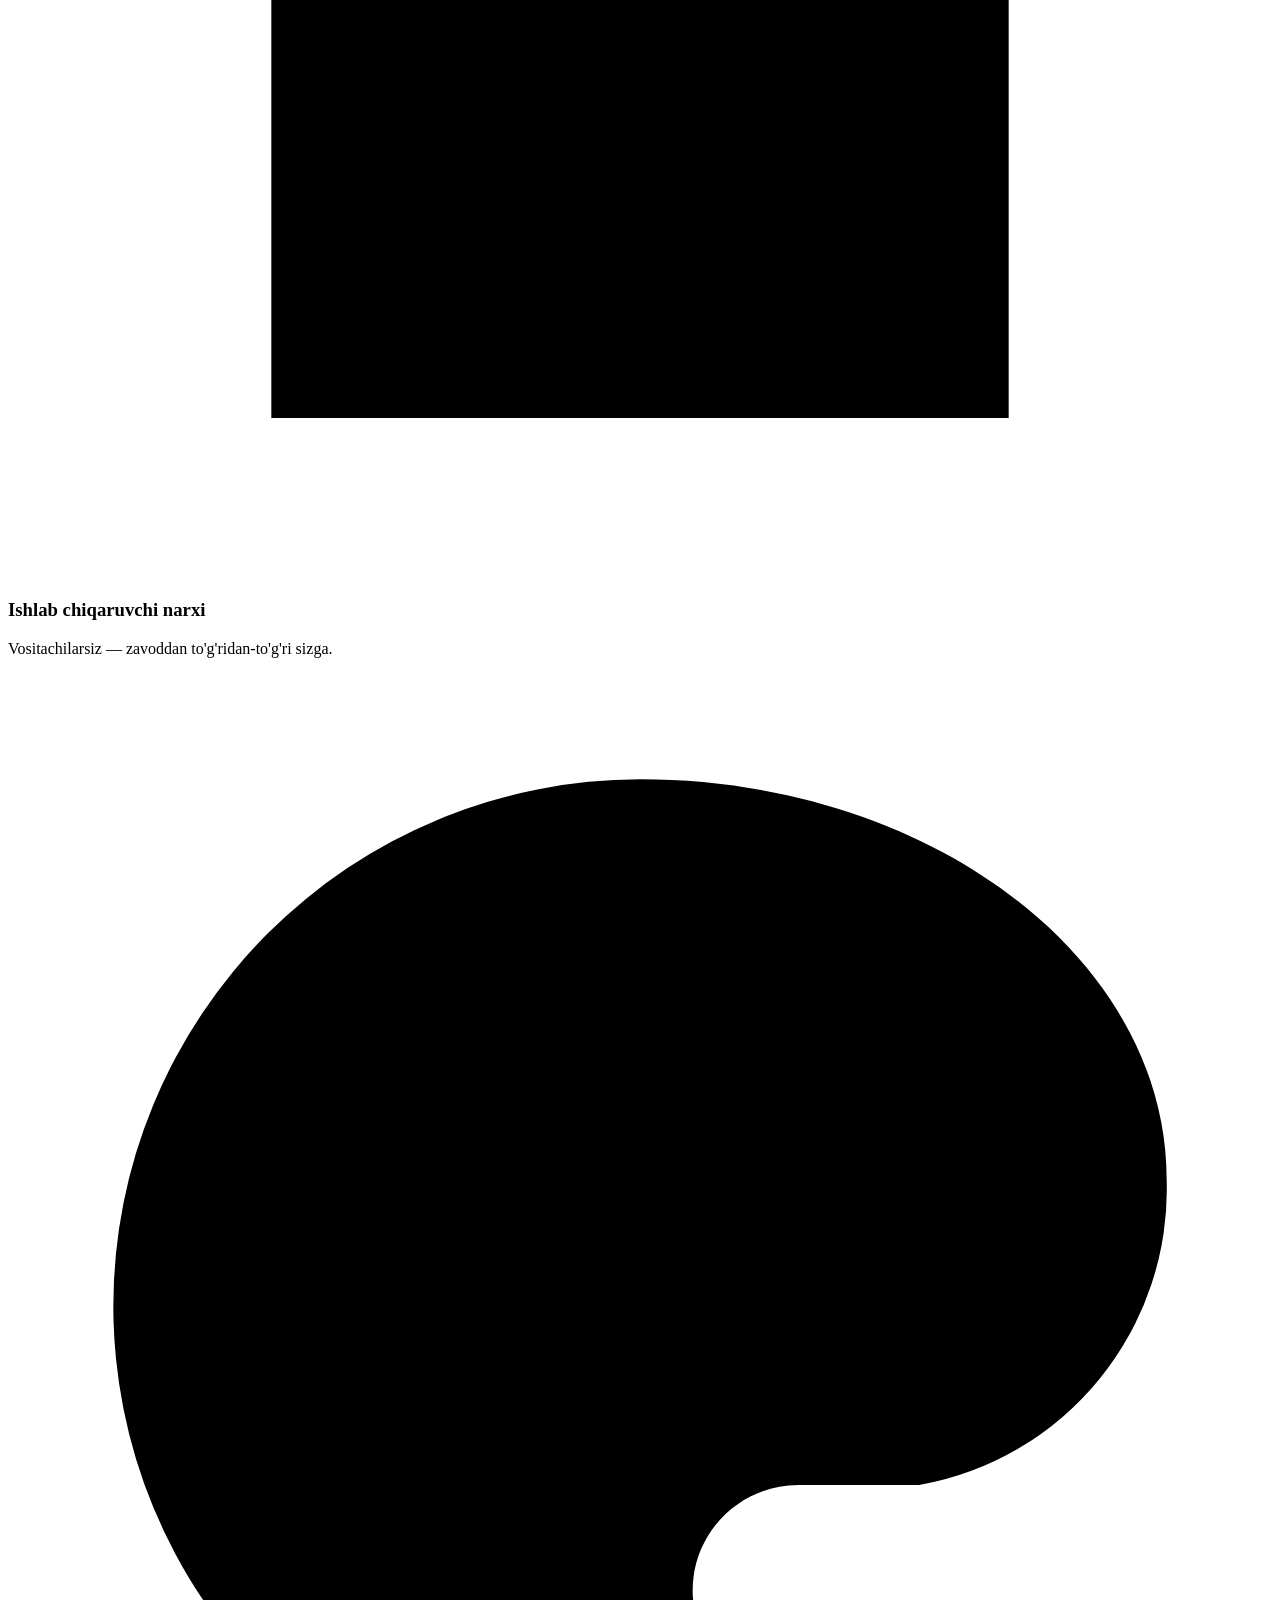
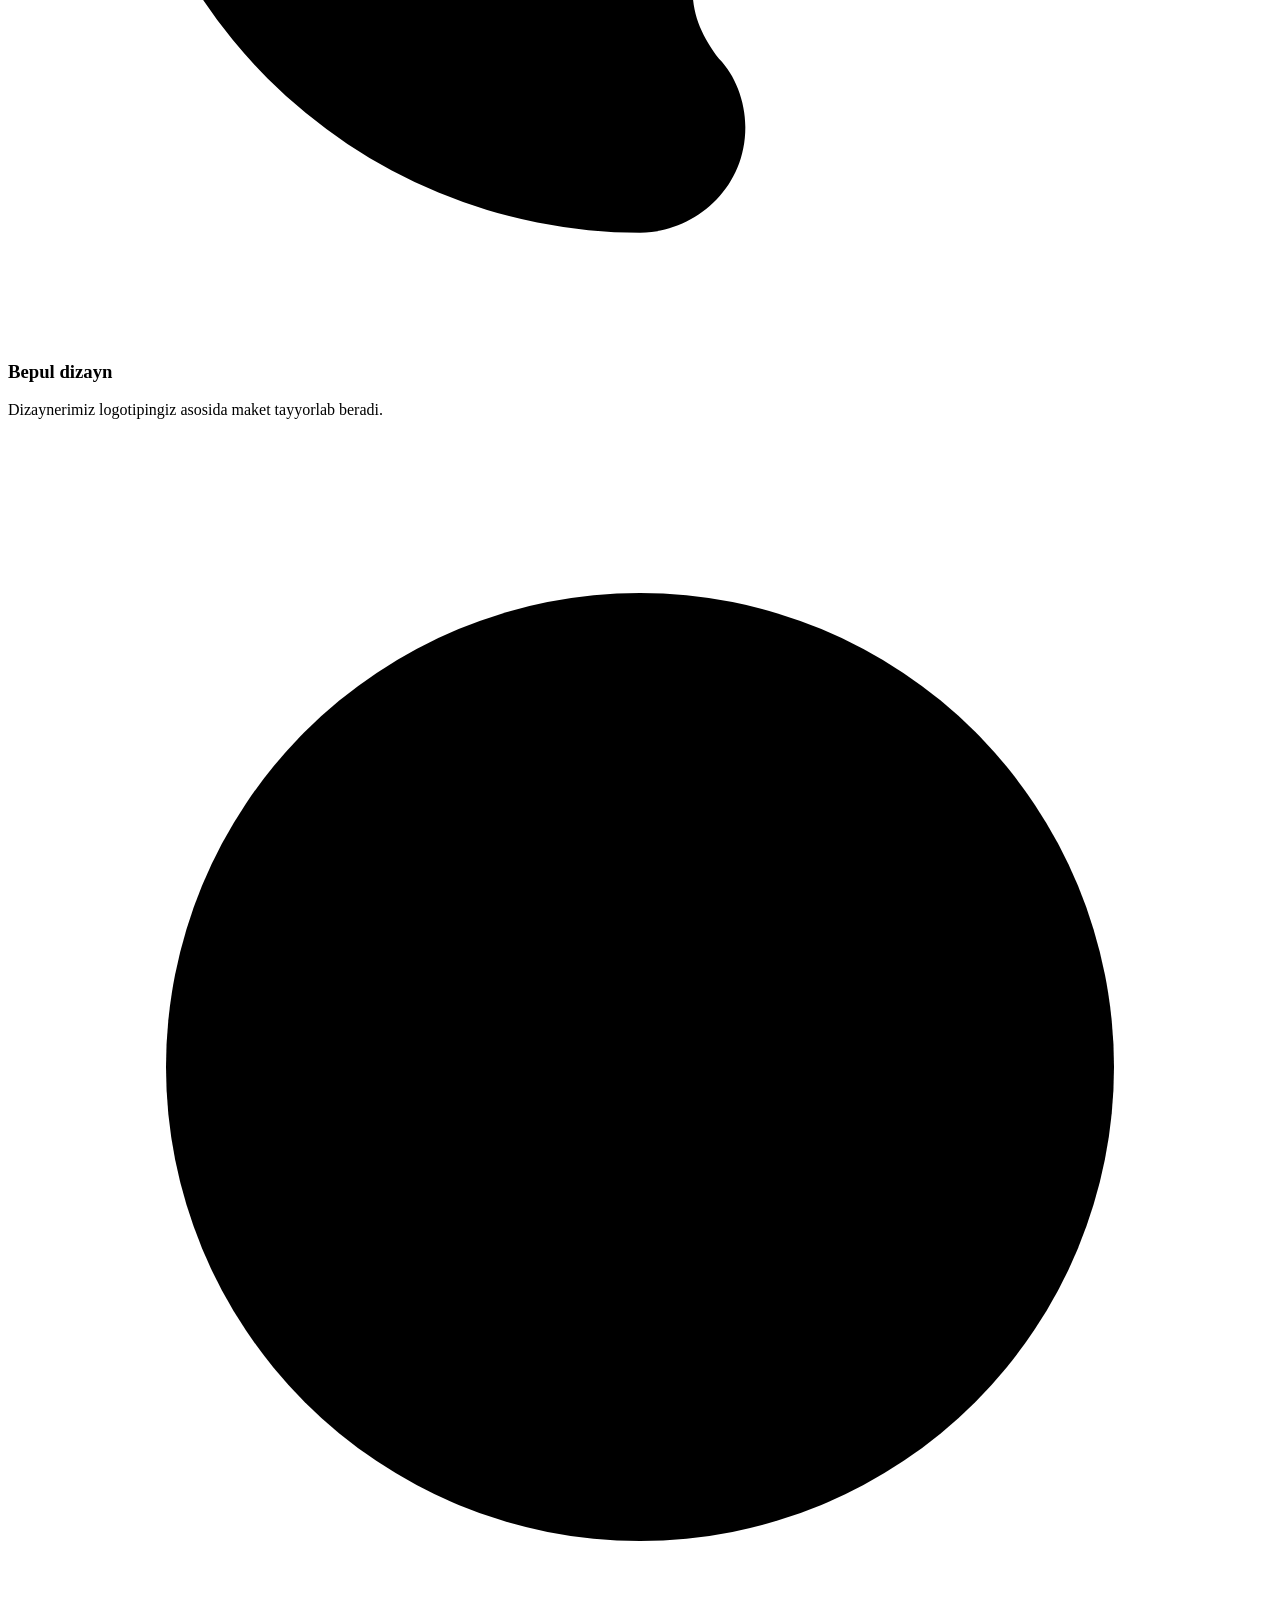
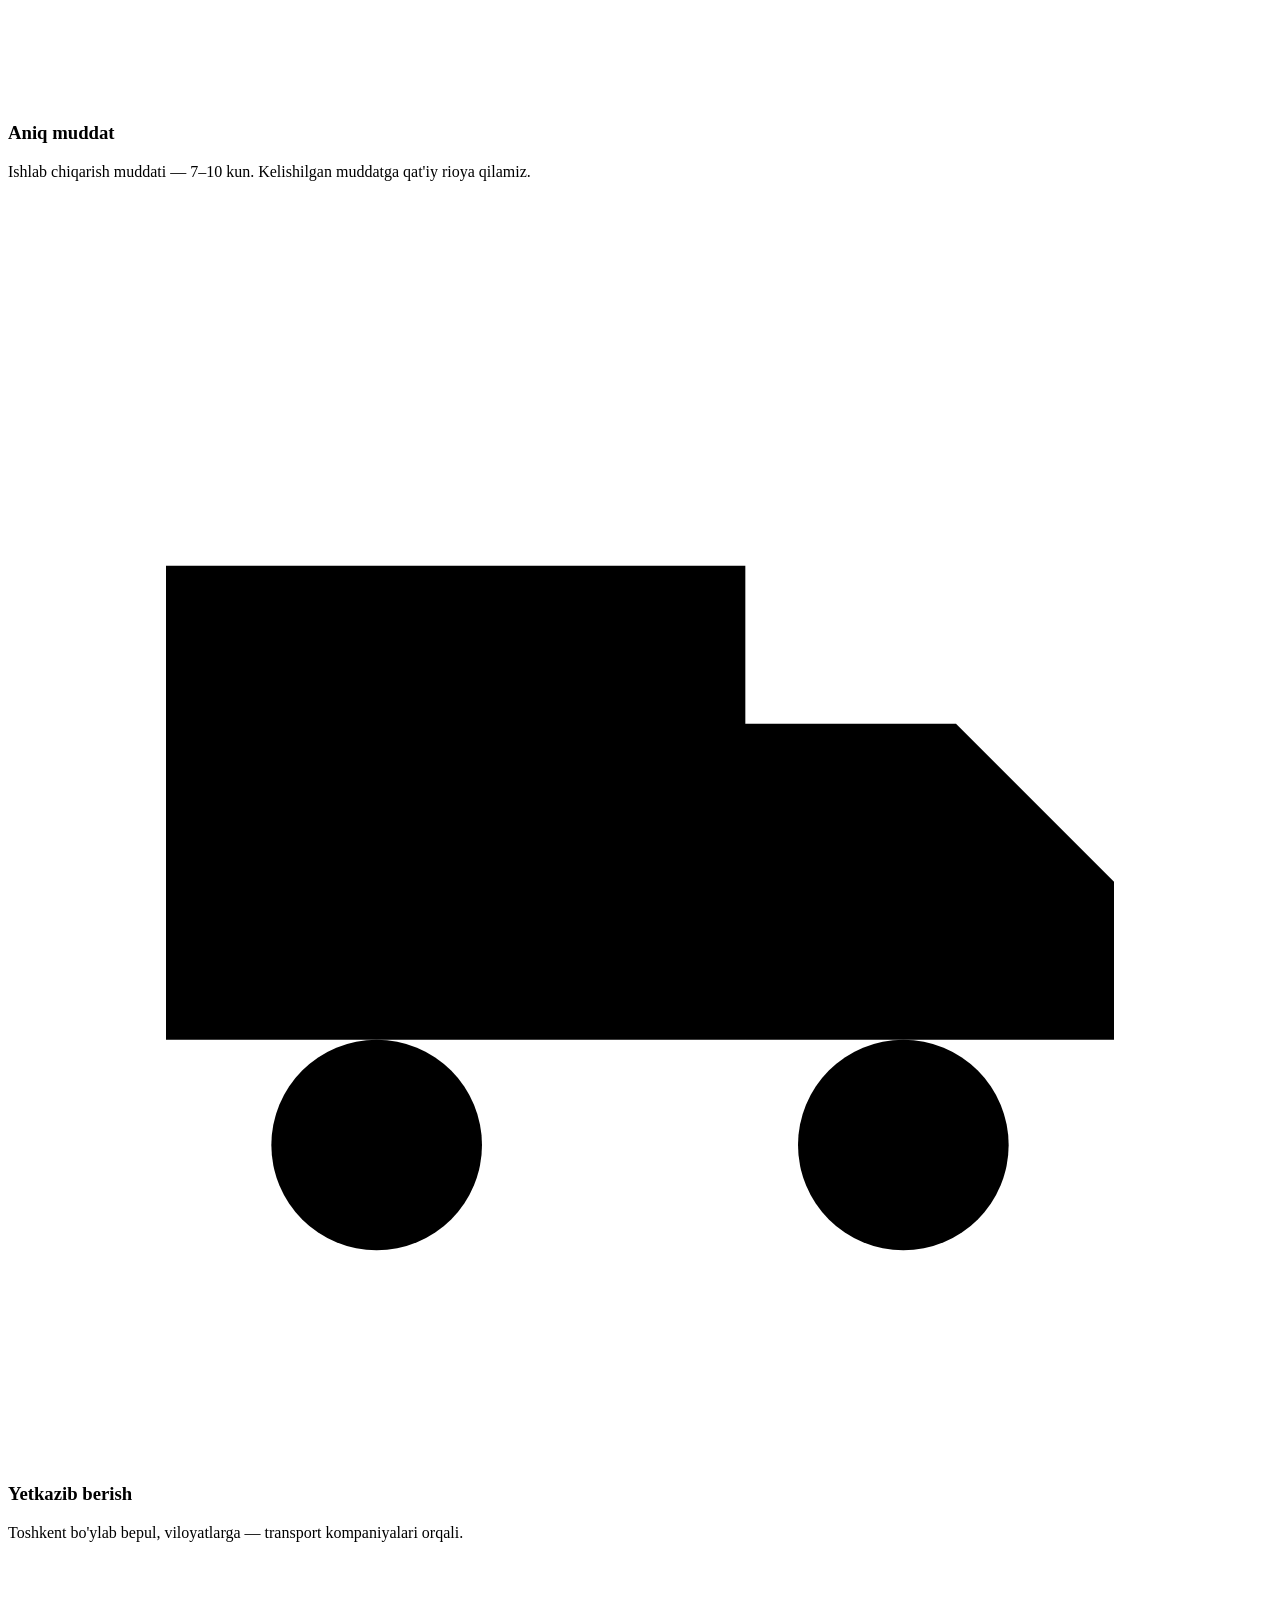
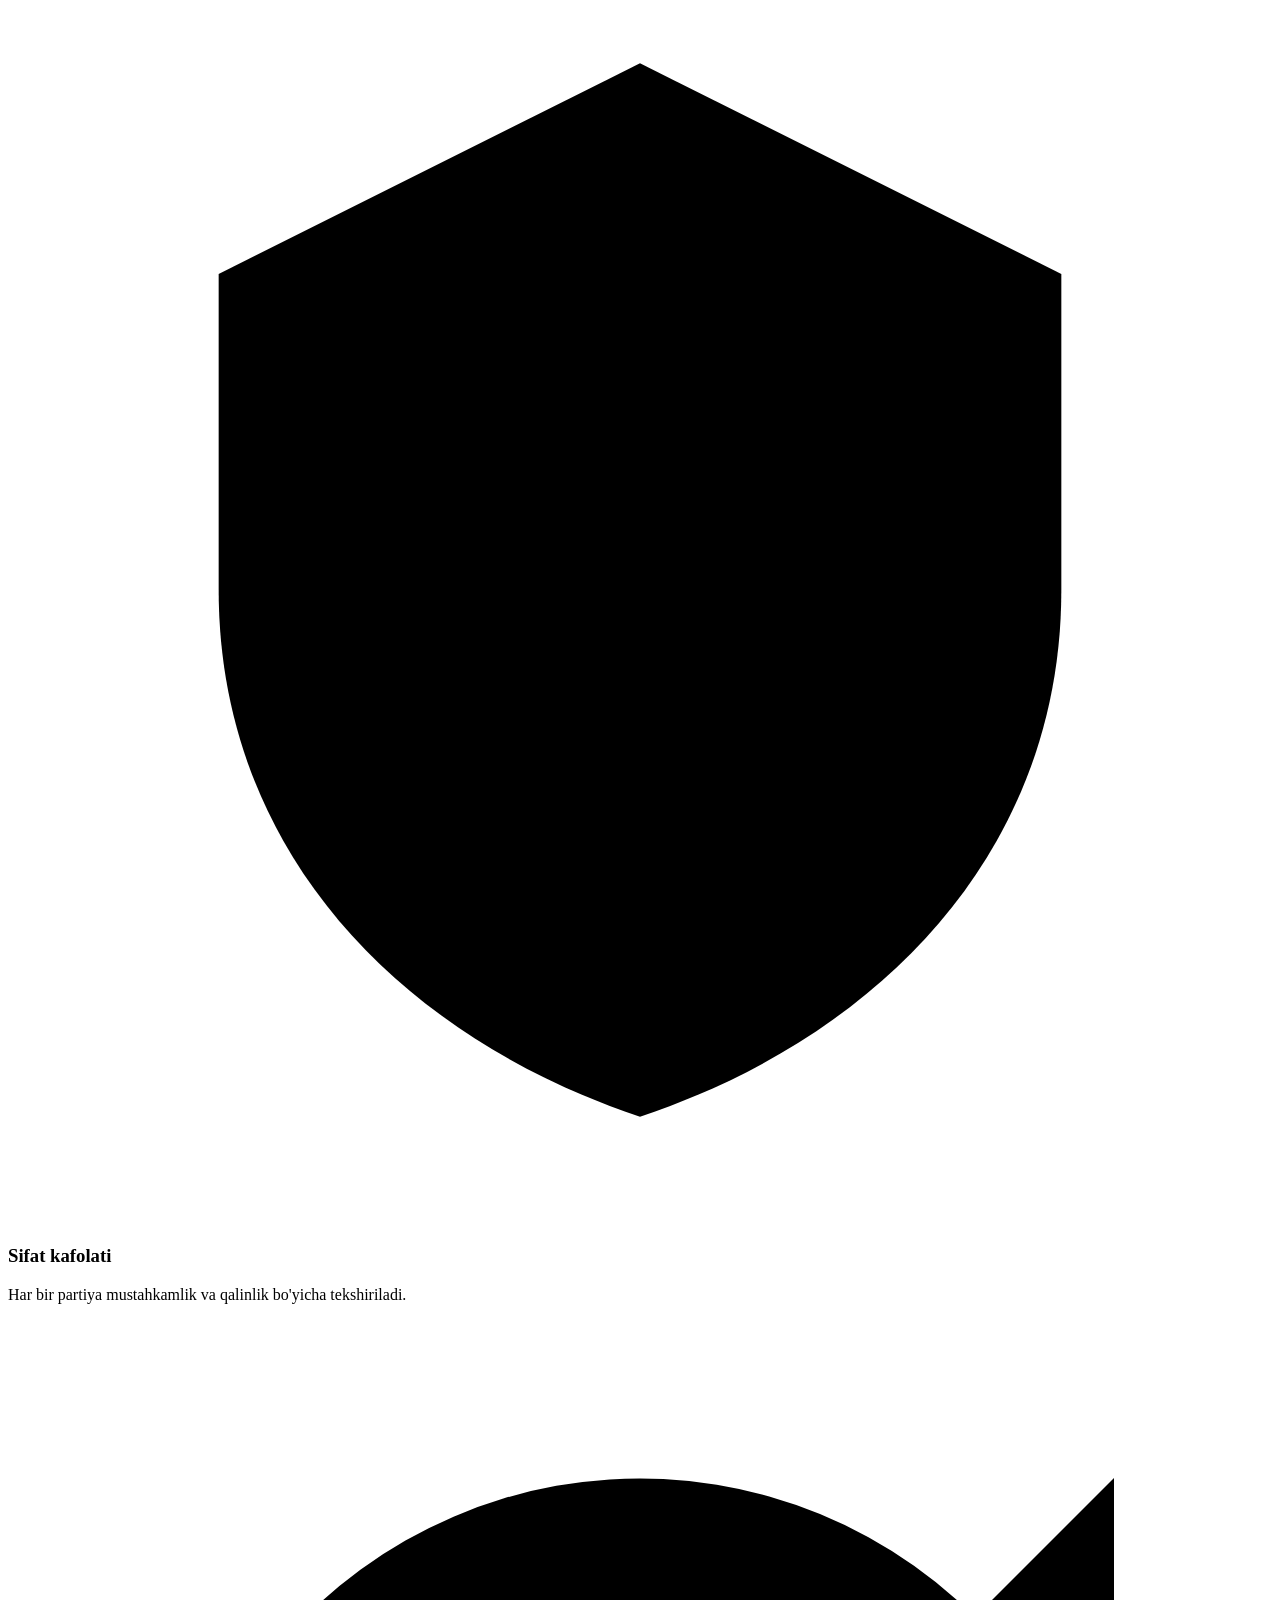
==== commit e54902d9: "Avtomatik yangilanish: 6 ta fayl (data/products.json public/img/doypack.jpg public/img/ziplock.jpg p" ====
--- a/public/index.html
+++ b/public/index.html
@@ -4,7 +4,7 @@
   <meta charset="utf-8">
   <meta name="viewport" content="width=device-width, initial-scale=1, viewport-fit=cover">
   <title>HUMO PLASTIK — selofan paketlar ishlab chiqaruvchidan</title>
-  <meta name="description" content="Mayka, fasovka, zip-lock, doy-pak, logotipli paketlar, musor paketlari va PP qoplar — to'g'ridan-to'g'ri ishlab chiqaruvchidan ulgurji narxlarda.">
+  <meta name="description" content="Mayka, fasovka, logotipli paketlar, musor paketlari va stretch plyonka — to'g'ridan-to'g'ri ishlab chiqaruvchidan ulgurji narxlarda.">
   <meta property="og:title" content="HUMO PLASTIK — paketlar ishlab chiqaruvchidan">
   <meta property="og:image" content="/img/hero.jpg">
 
@@ -69,7 +69,7 @@
     <div class="hero__text">
       <span class="eyebrow"><i class="dot"></i> <span data-i18n="hero.eyebrow">To'g'ridan-to'g'ri ishlab chiqaruvchidan</span></span>
       <h1 data-i18n-html="hero.title">Selofan paketlar <span class="hl">zavod narxida</span> — ulgurji va buyurtma asosida</h1>
-      <p class="lead" data-i18n="hero.lead">Mayka, fasovka, zip-lock, doy-pak va logotipli paketlar. Birlamchi xomashyo, zamonaviy turk uskunalari va 7–10 kunda tayyor buyurtma.</p>
+      <p class="lead" data-i18n="hero.lead">Mayka, fasovka va logotipli paketlar. Birlamchi xomashyo, zamonaviy turk uskunalari va 7–10 kunda tayyor buyurtma.</p>
       <div class="hero__cta">
         <a href="#katalog" class="btn btn--primary"><span data-i18n="hero.cta1">Katalogni ko'rish</span>
           <svg viewBox="0 0 24 24"><path d="M5 12h14M13 6l6 6-6 6"/></svg></a>
@@ -95,7 +95,7 @@
   </div>
   <div class="container">
     <div class="stats">
-      <div class="stat"><b data-count="10">0</b><span data-i18n="stats.1">yillik tajriba</span></div>
+      <div class="stat"><b data-count="20">0</b><span data-i18n="stats.1">yillik tajriba</span></div>
       <div class="stat"><b data-count="1500">0</b><span data-i18n="stats.2">doimiy mijozlar</span></div>
       <div class="stat"><b data-count="40">0</b><span data-i18n="stats.3">turdagi mahsulot</span></div>
       <div class="stat"><b>7–10</b><span data-i18n="stats.4">kunda tayyor buyurtma</span></div>
@@ -117,7 +117,6 @@
       <div class="tabs" id="tabs">
         <button class="tab is-active" data-cat="all" data-i18n="tab.all">Hammasi</button>
         <button class="tab" data-cat="paket" data-i18n="tab.paket">Paketlar</button>
-        <button class="tab" data-cat="qadoq" data-i18n="tab.qadoq">Qadoqlash</button>
         <button class="tab" data-cat="sanoat" data-i18n="tab.sanoat">Sanoat / xo'jalik</button>
       </div>
     </div>
@@ -241,7 +240,7 @@
       <a class="btn btn--ghost" data-tg href="https://t.me/humoplastik_bot" target="_blank" rel="noopener" data-i18n="faq.tg">Telegramda yozish</a>
     </div>
     <div class="faq">
-      <details open><summary data-i18n="faq.q1">Minimal buyurtma hajmi qancha?</summary><p data-i18n="faq.a1">Mahsulotga qarab: mayka paketlar — 50 kg dan, zip-lock — 1000 donadan, logotipli paketlar — 1000 donadan. Har bir mahsulot kartochkasida ko'rsatilgan.</p></details>
+      <details open><summary data-i18n="faq.q1">Minimal buyurtma hajmi qancha?</summary><p data-i18n="faq.a1">Mahsulotga qarab: mayka paketlar — 50 kg dan, musor paketlari — 100 rulondan, logotipli paketlar — 1000 donadan. Har bir mahsulot kartochkasida ko'rsatilgan.</p></details>
       <details><summary data-i18n="faq.q2">Buyurtma qancha vaqtda tayyor bo'ladi?</summary><p data-i18n="faq.a2">Ishlab chiqarish muddati — 7–10 kun (logotipli paketlarda maket tasdiqlangandan so'ng). Aniq sanani menejer buyurtmani tasdiqlashda aytadi.</p></details>
       <details><summary data-i18n="faq.q3">Qanday to'lov usullari bor?</summary><p data-i18n="faq.a3">Naqd pul, plastik karta (Uzcard / Humo), Click, Payme va bank o'tkazmasi (QQS bilan hisob-faktura).</p></details>
       <details><summary data-i18n="faq.q4">Viloyatlarga yetkazib berasizmi?</summary><p data-i18n="faq.a4">Ha. Toshkent shahri bo'ylab bepul, viloyatlarga esa ishonchli transport kompaniyalari orqali jo'natamiz.</p></details>
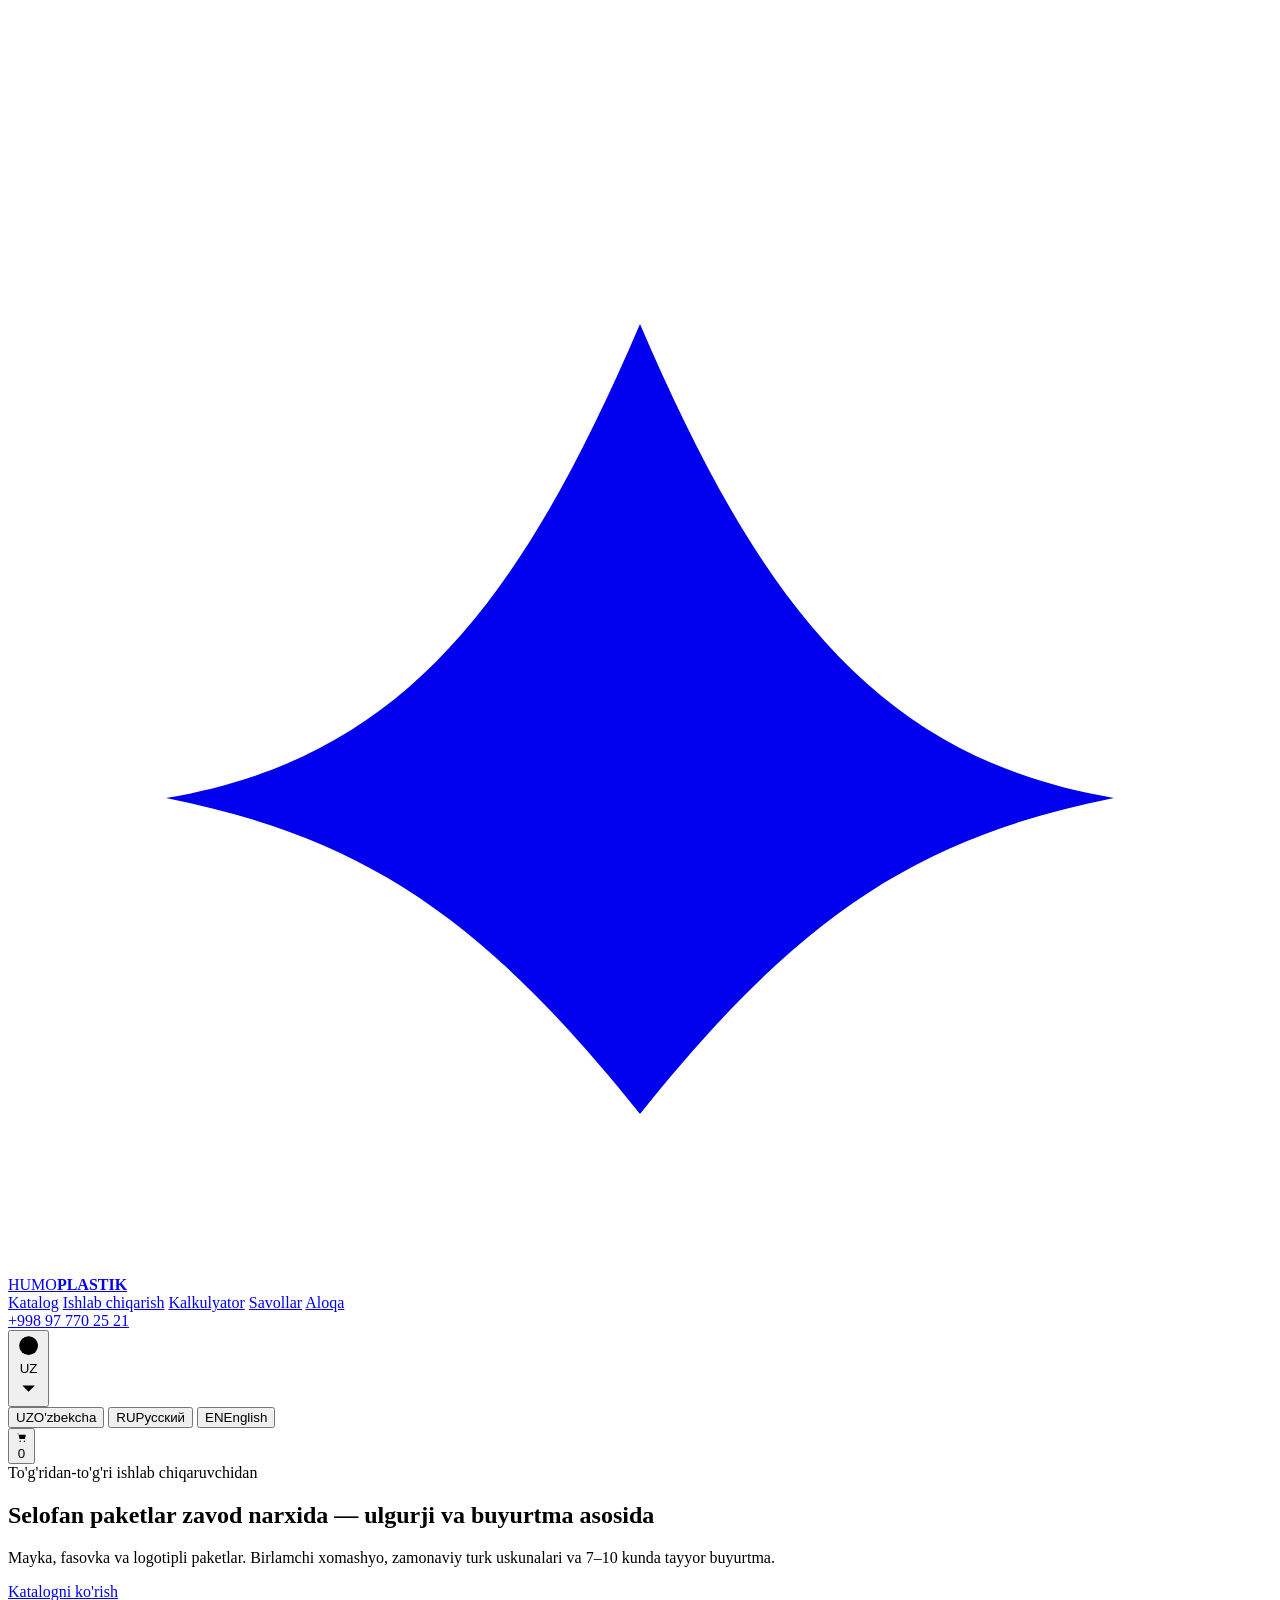
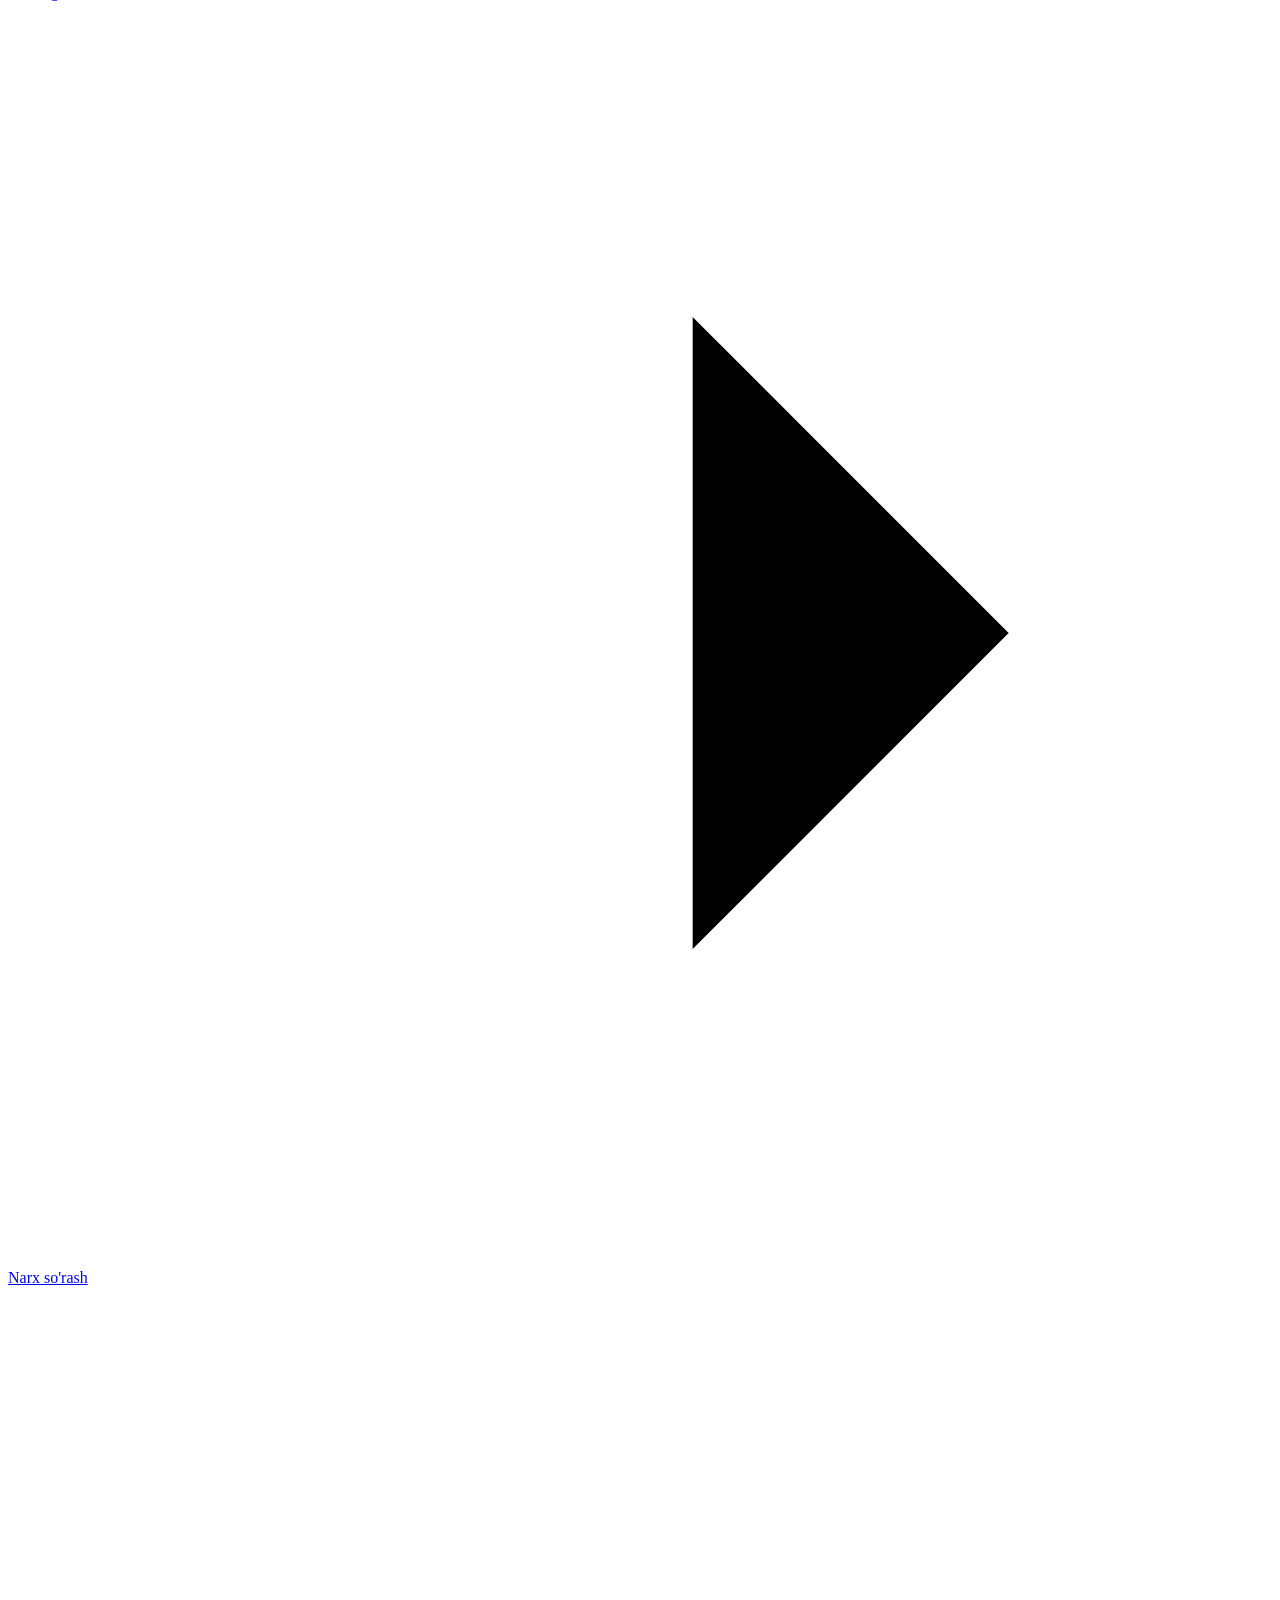
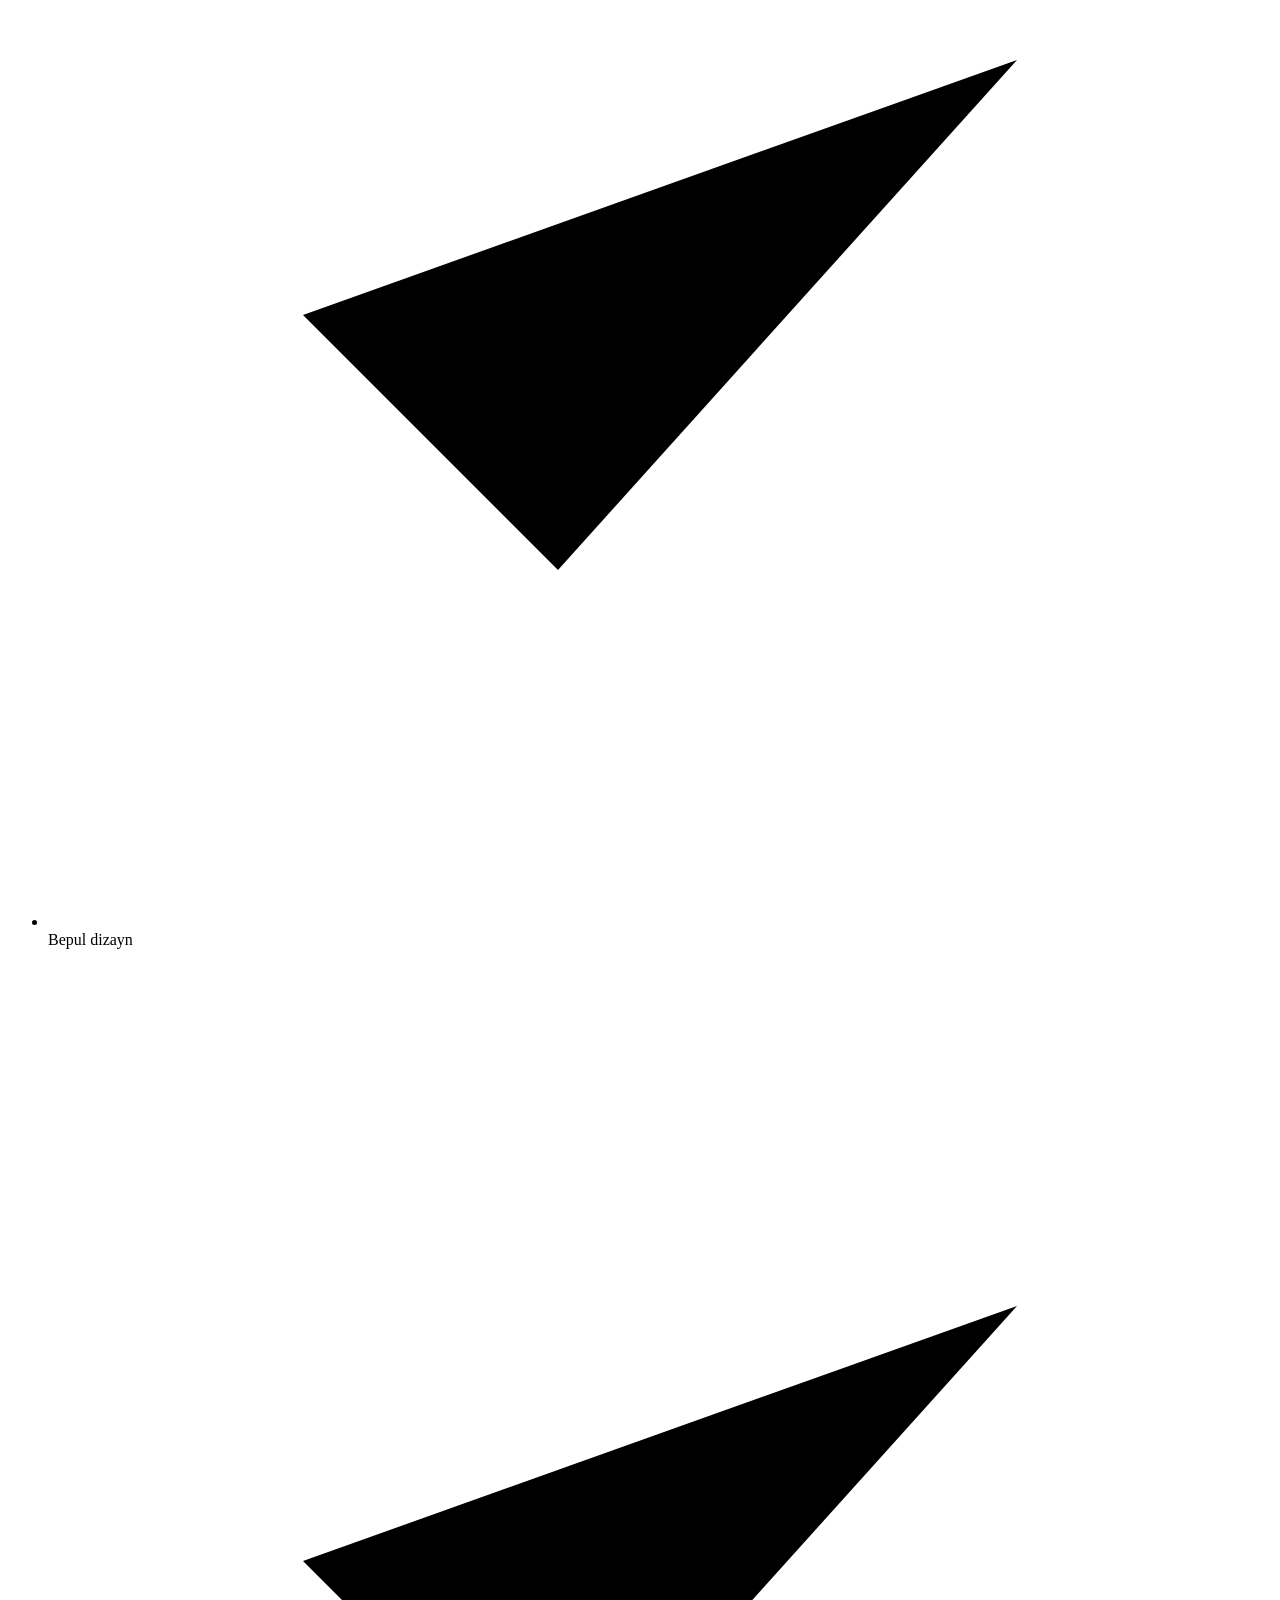
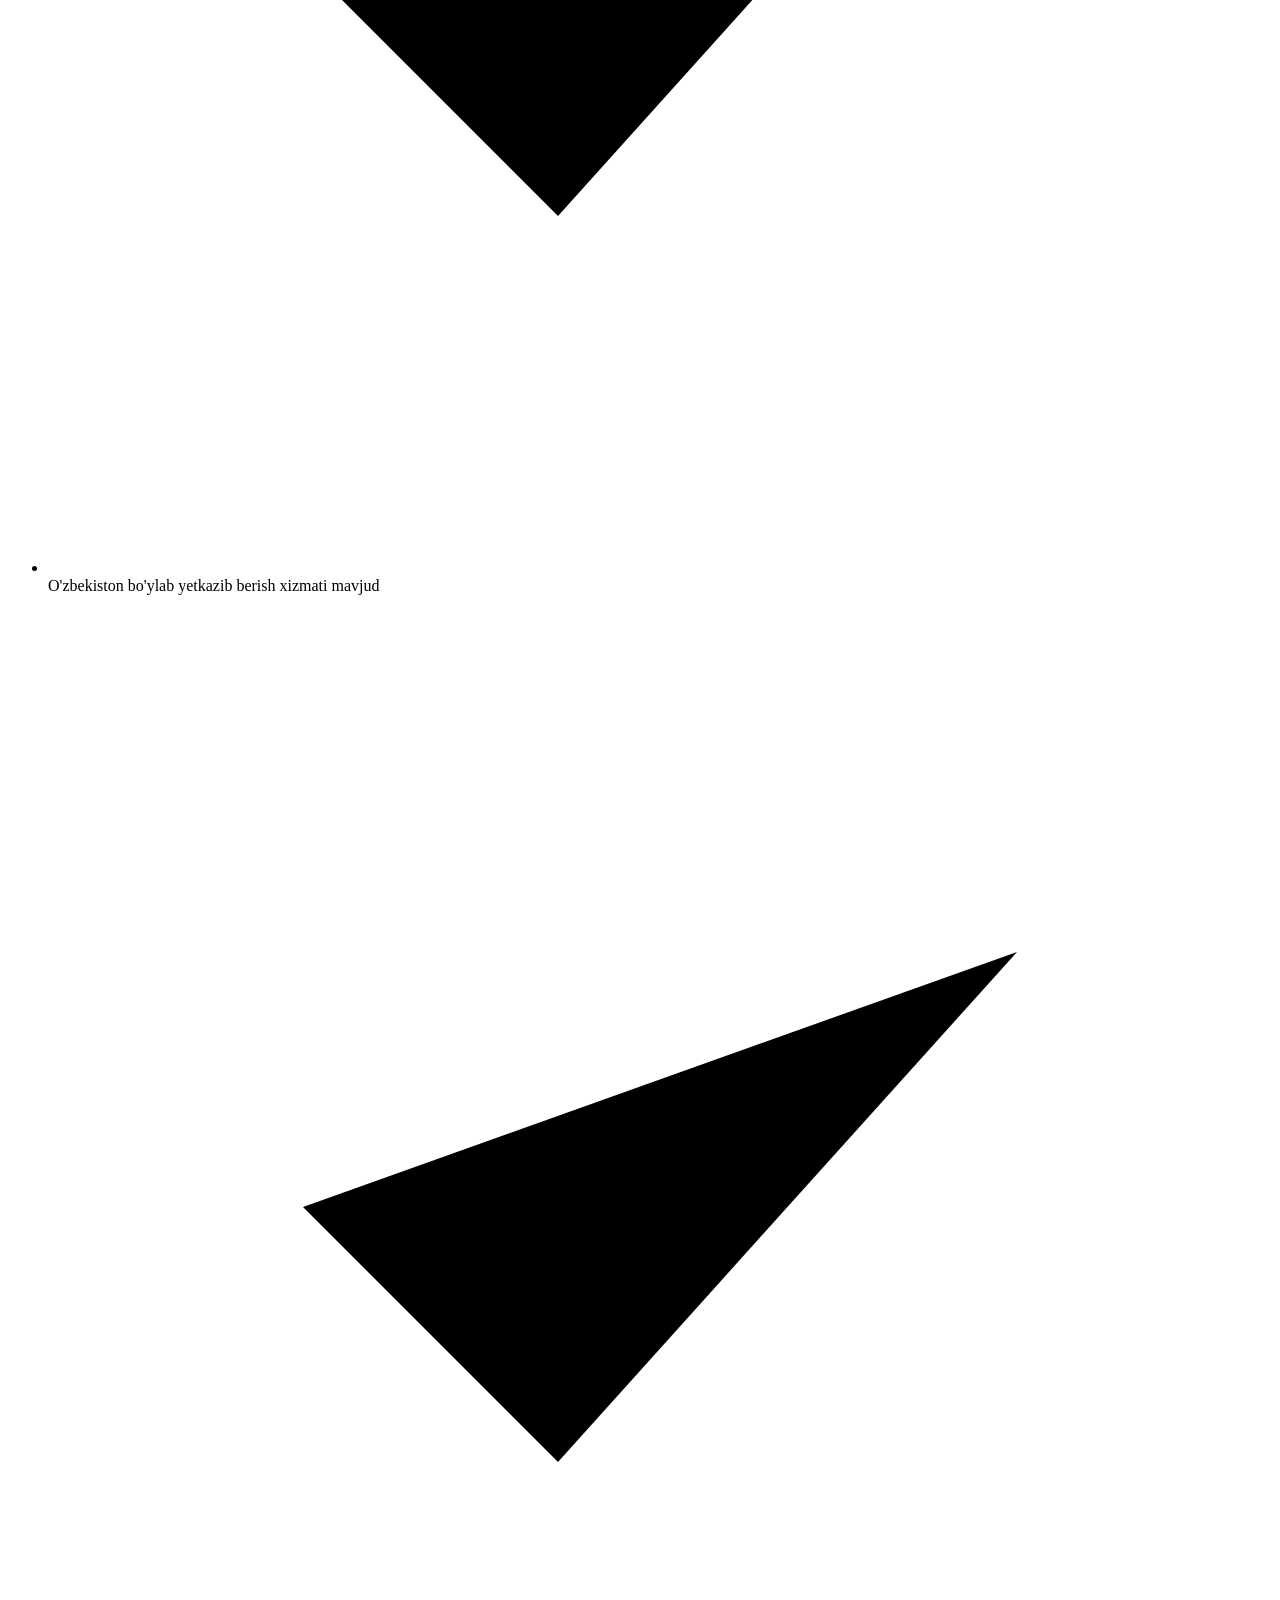
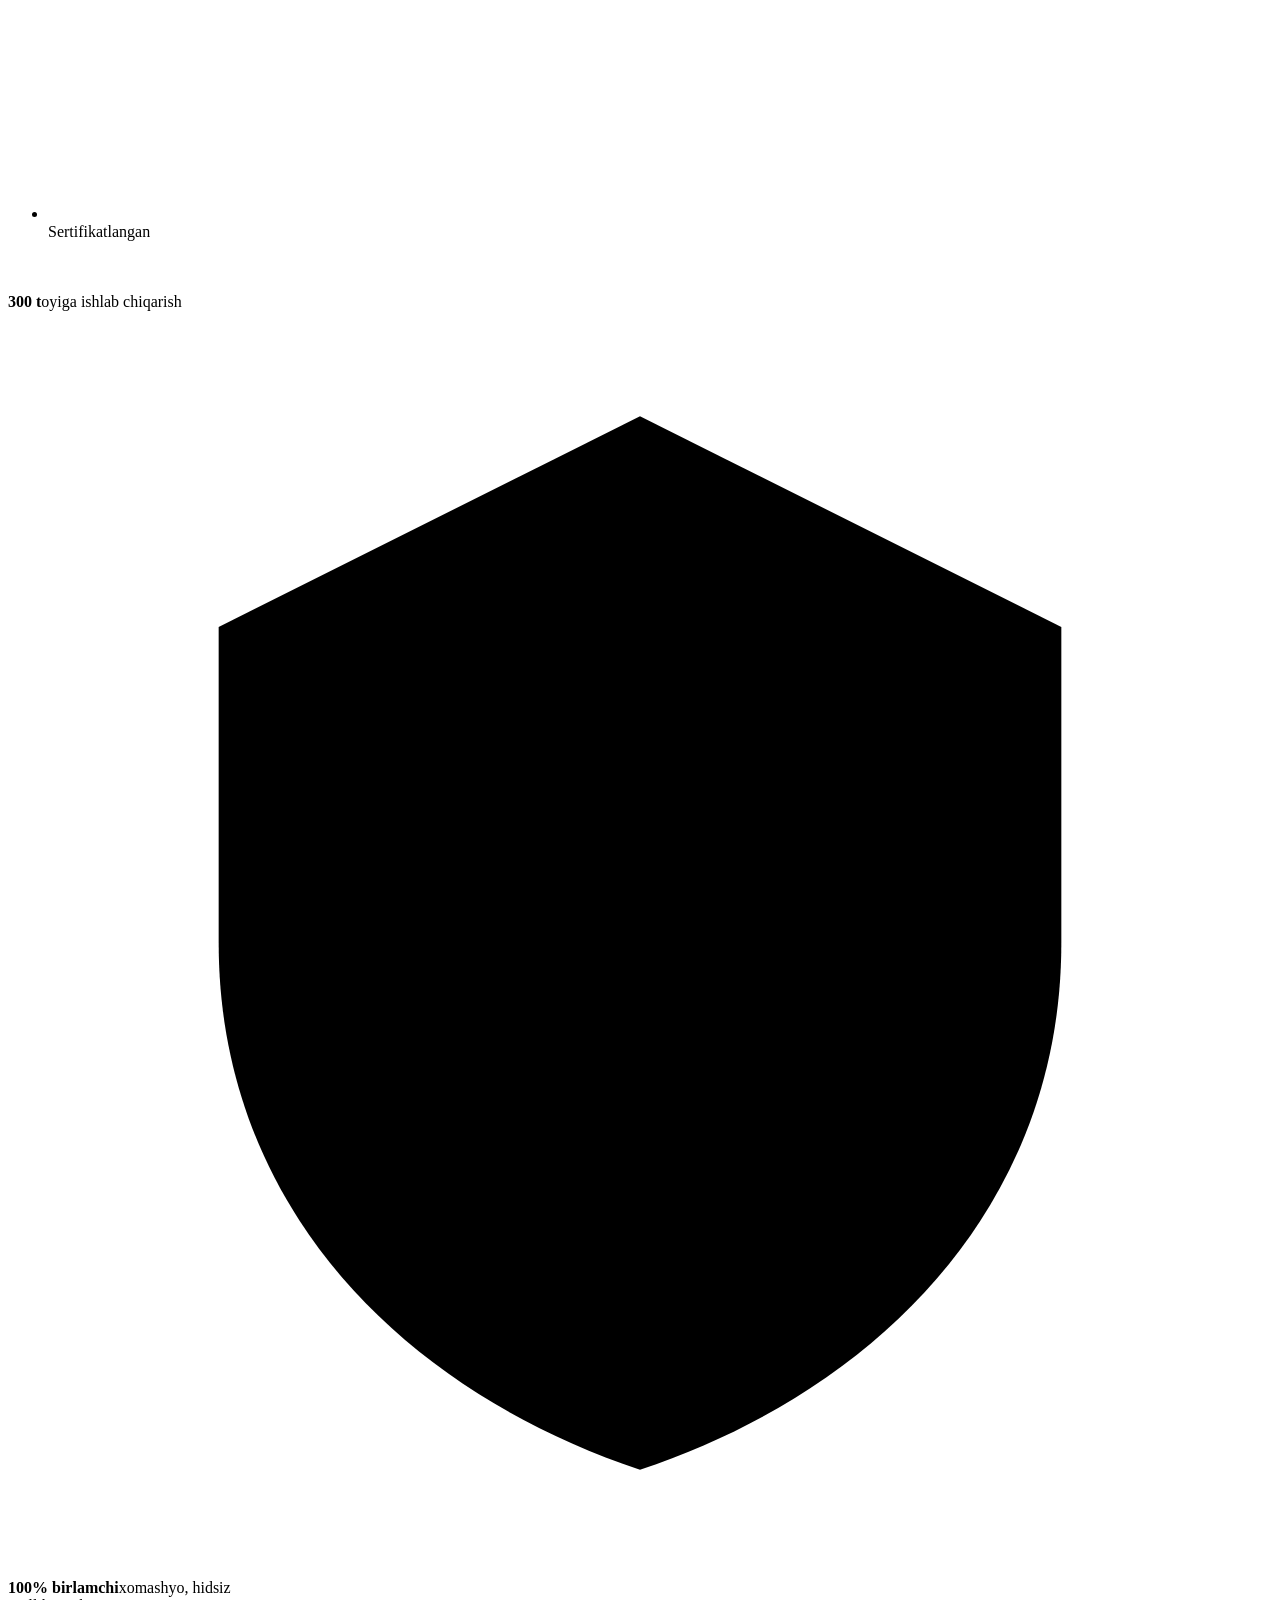
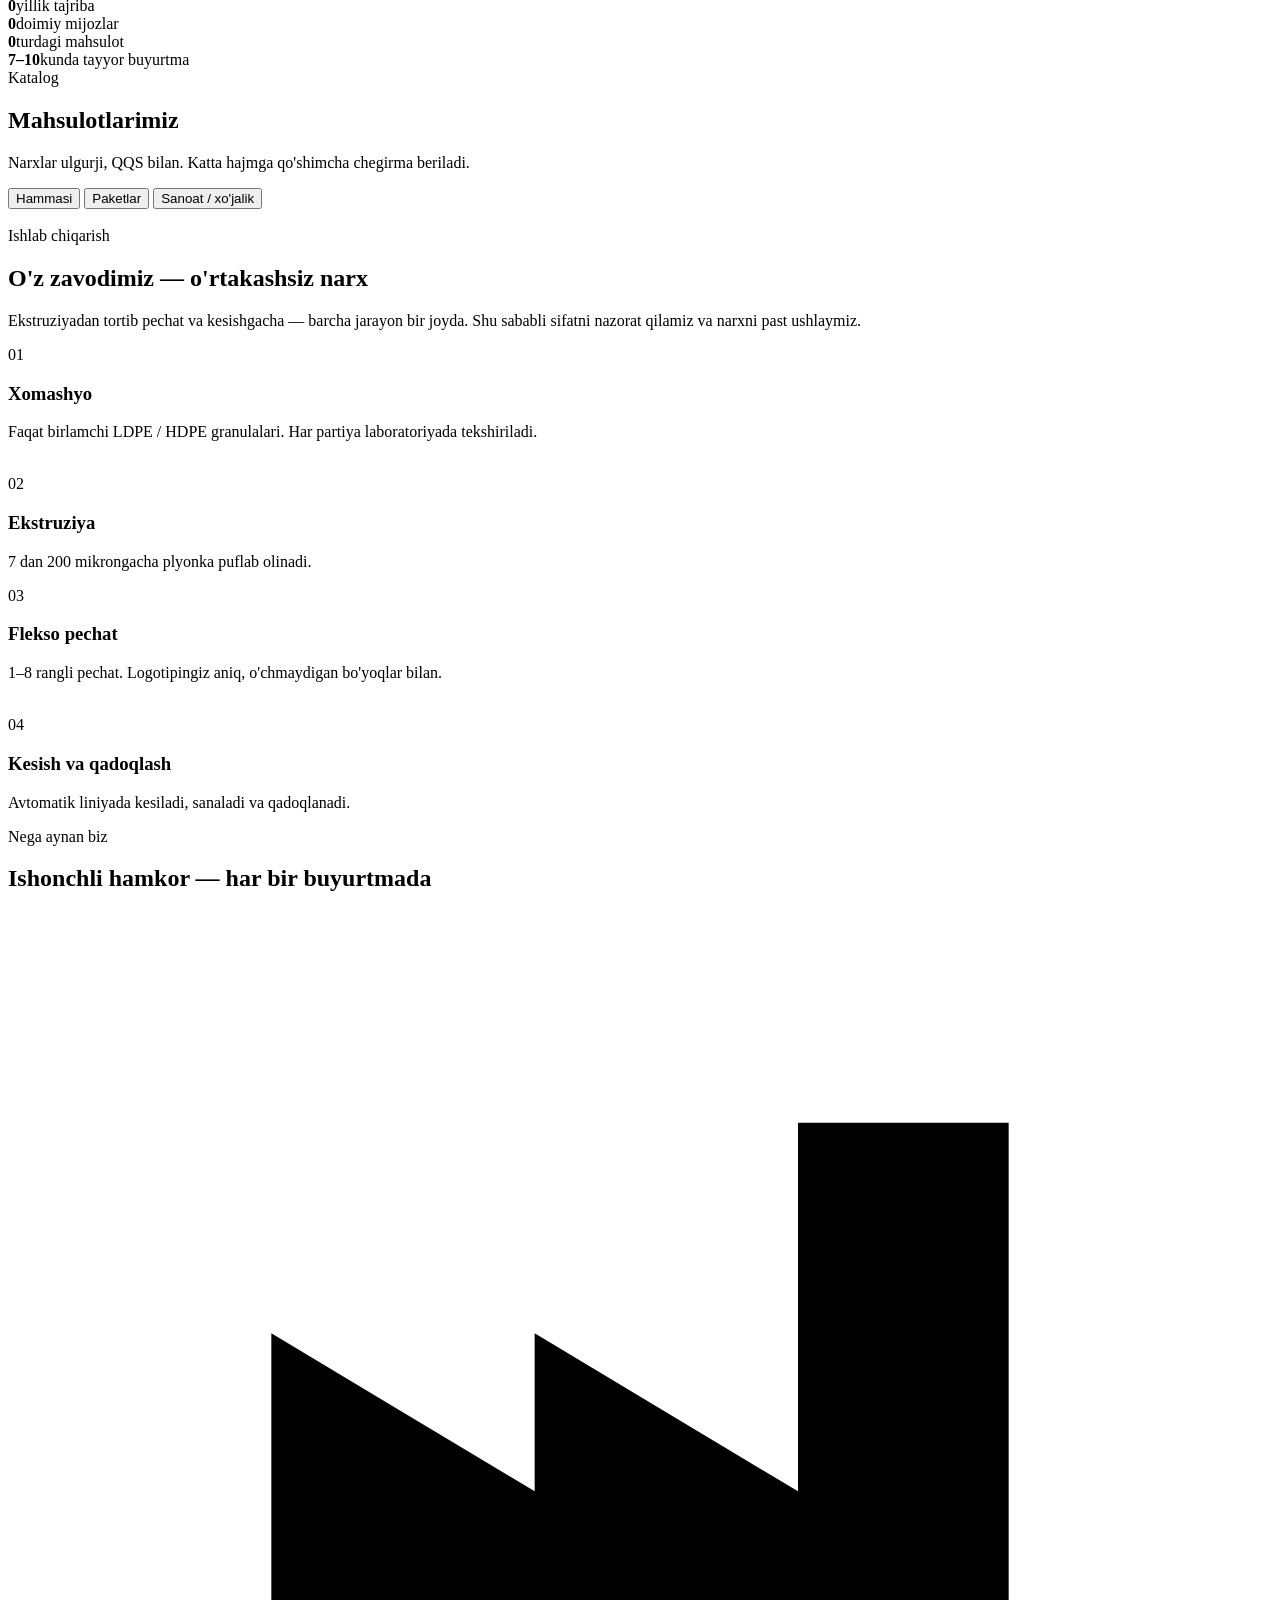
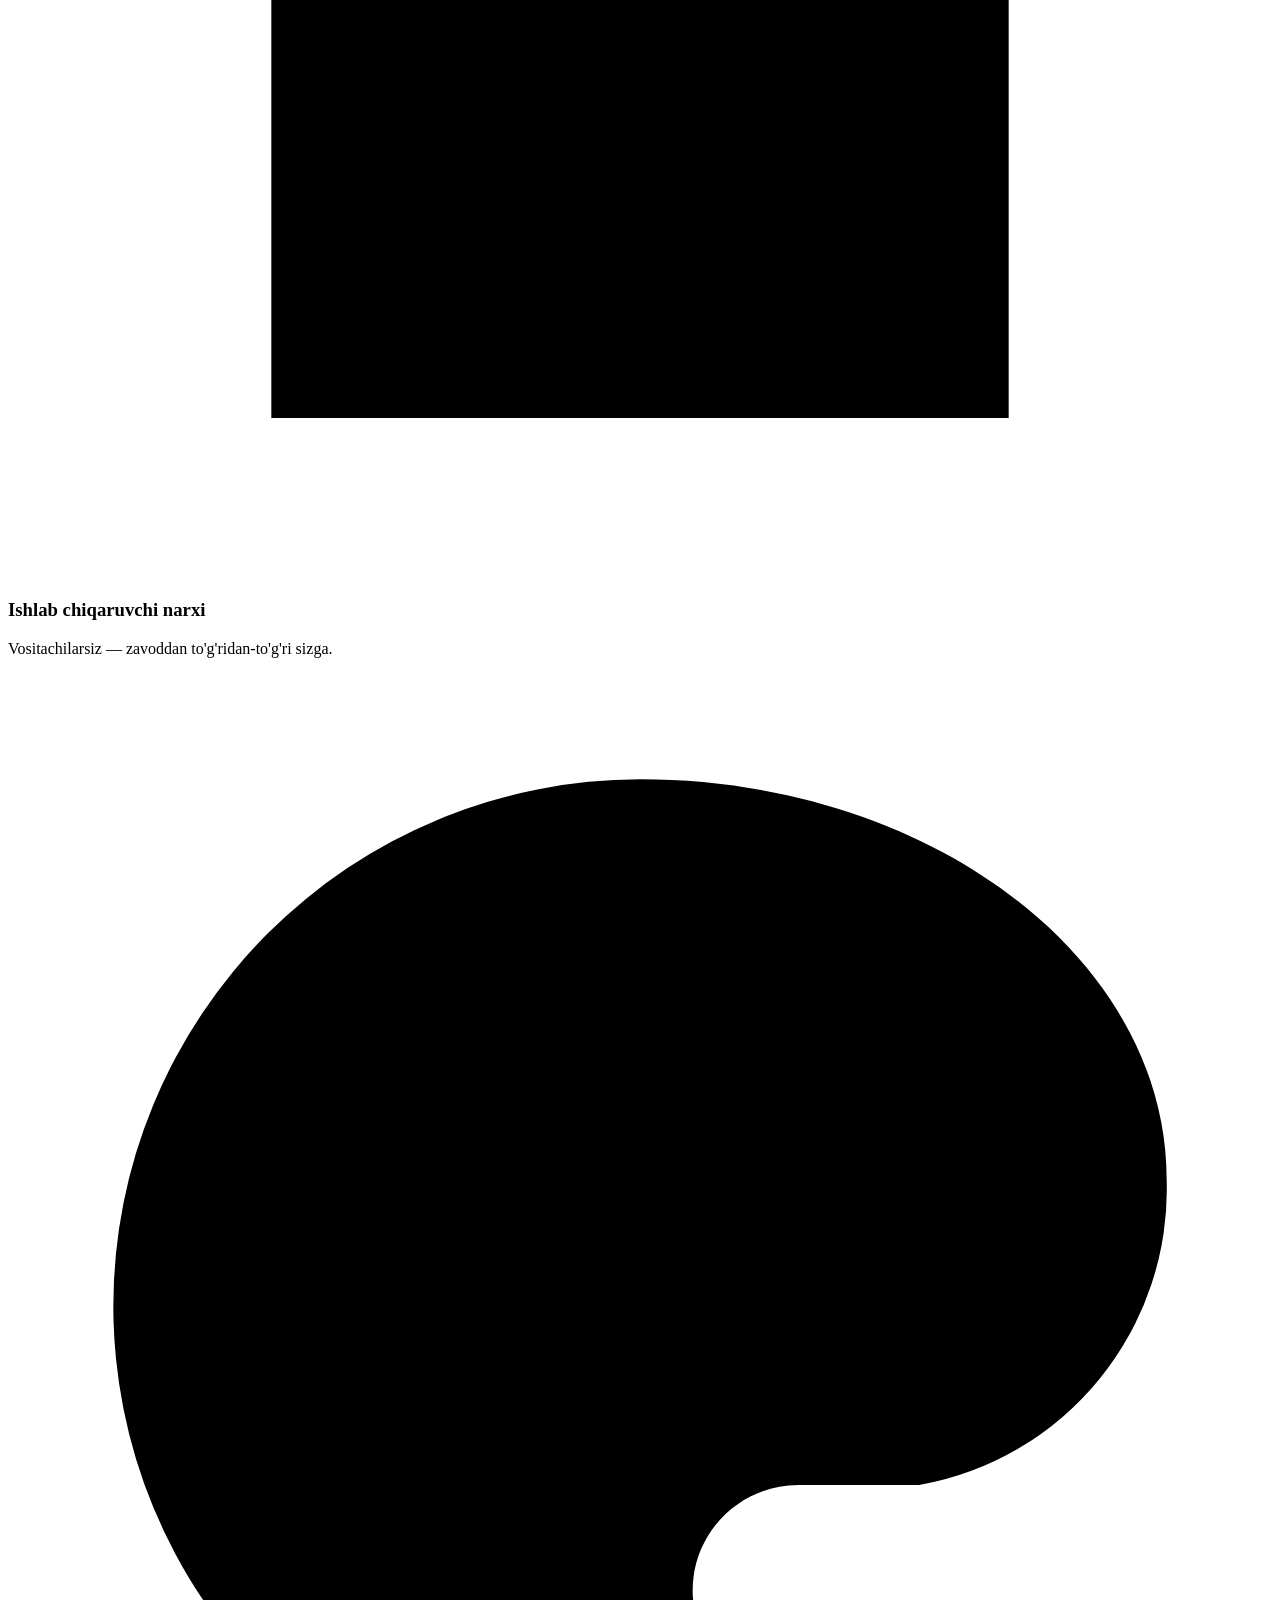
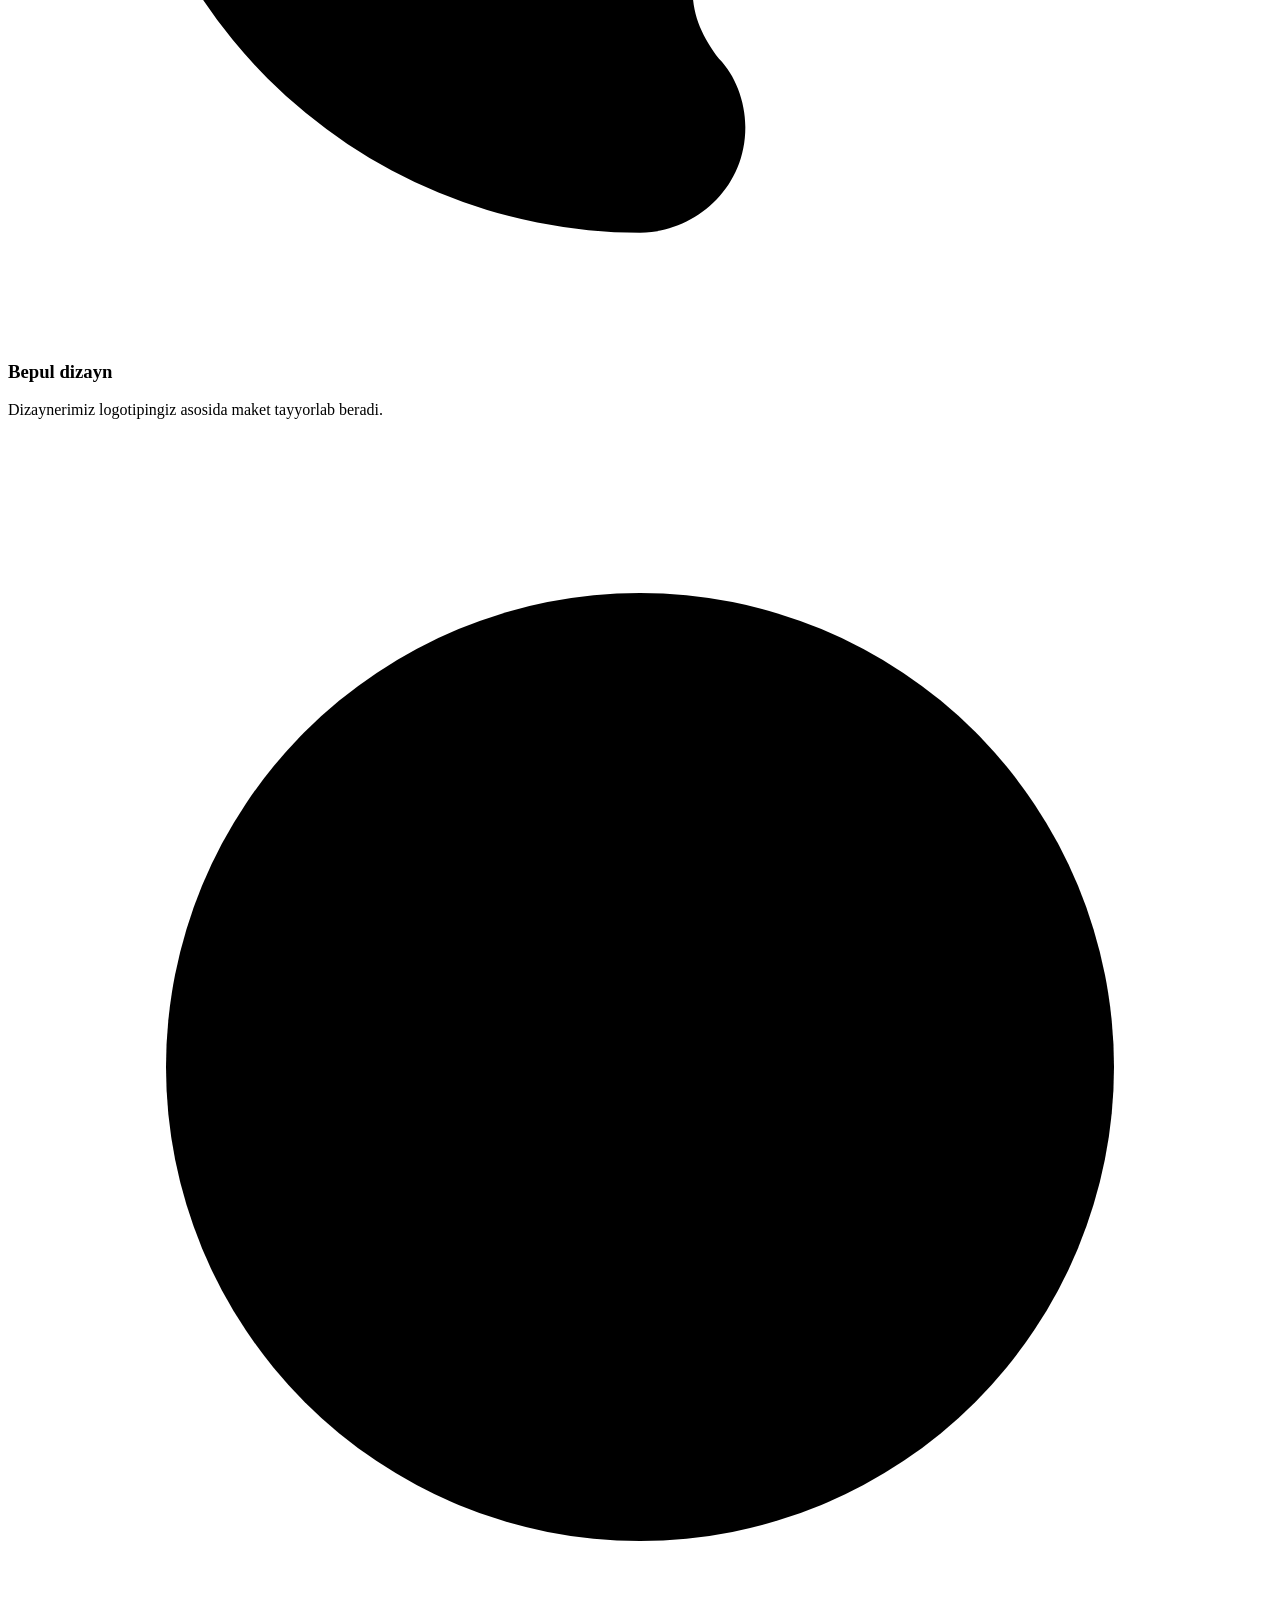
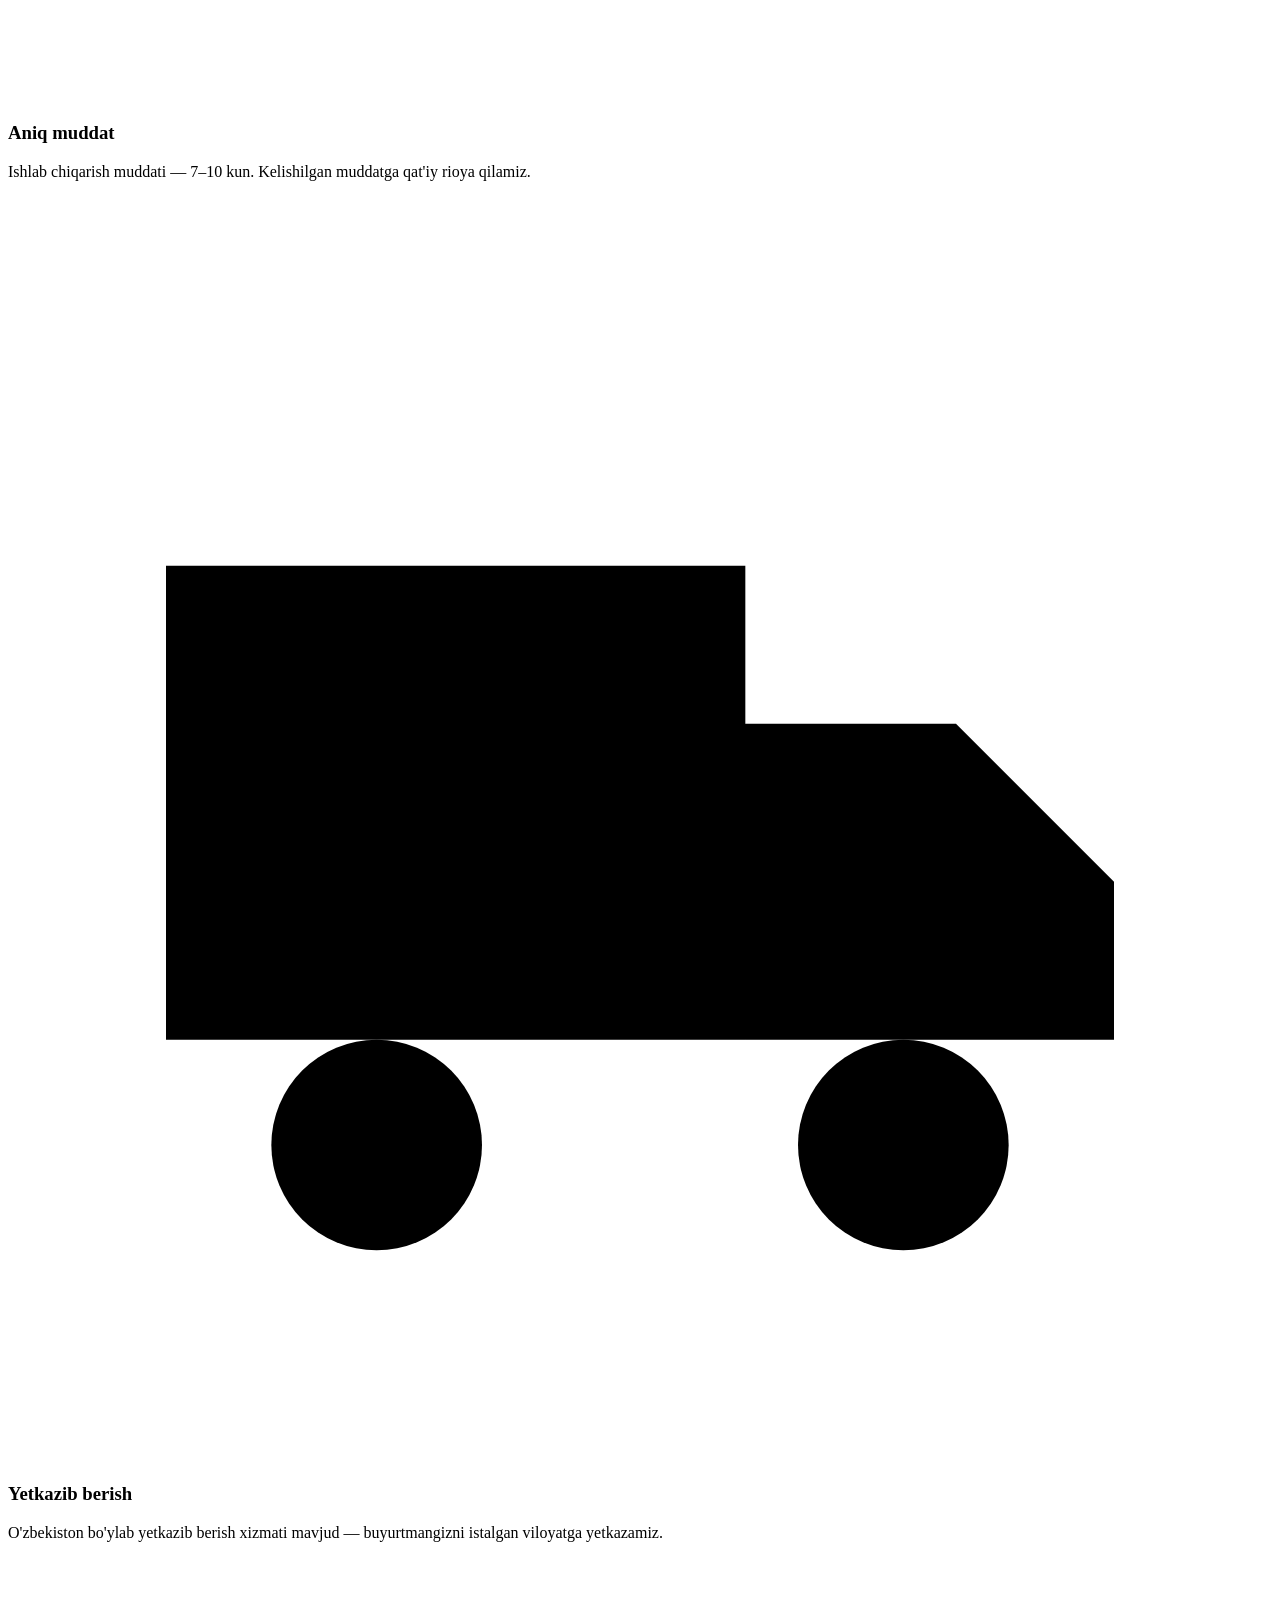
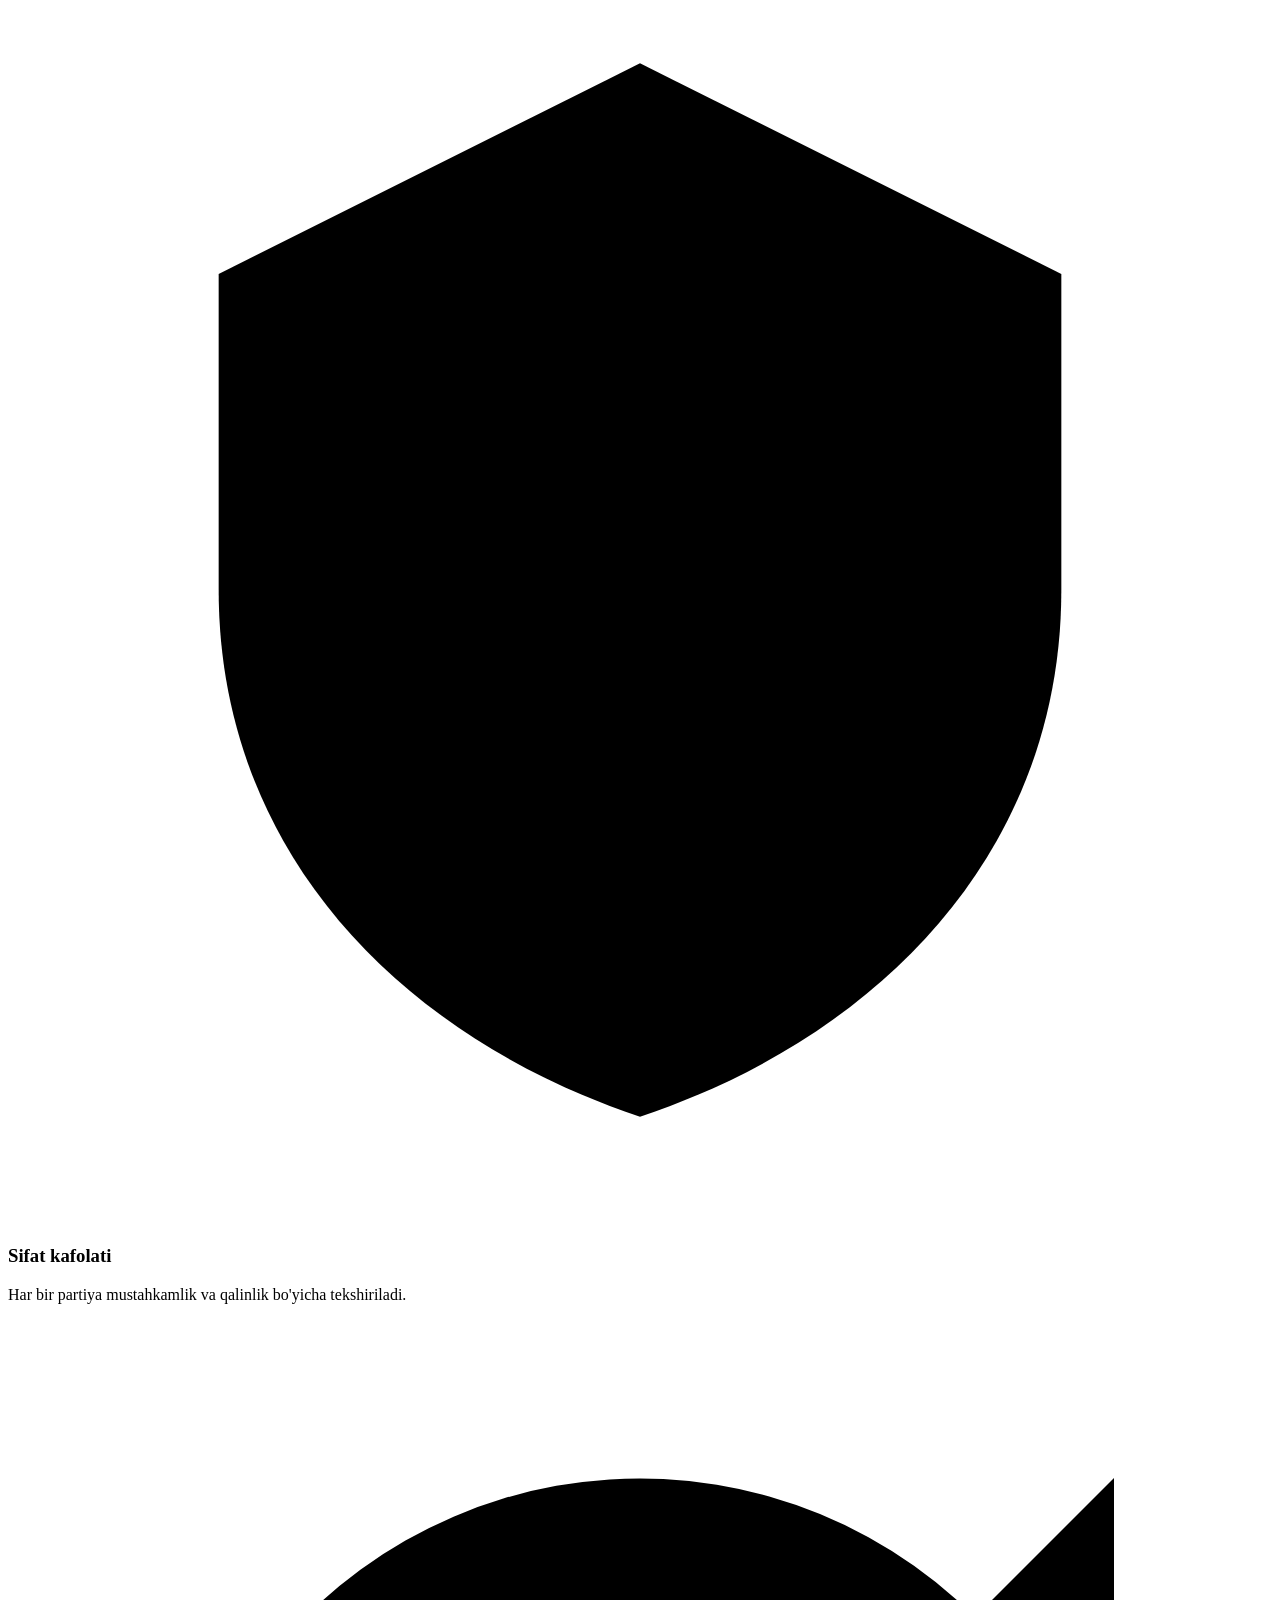
==== commit e05eea67: "Avtomatik yangilanish: 3 ta fayl (public/index.html public/js/i18n.js public/sw.js) Co-Authored-By: " ====
--- a/public/index.html
+++ b/public/index.html
@@ -4,7 +4,7 @@
   <meta charset="utf-8">
   <meta name="viewport" content="width=device-width, initial-scale=1, viewport-fit=cover">
   <title>HUMO PLASTIK — selofan paketlar ishlab chiqaruvchidan</title>
-  <meta name="description" content="Mayka, fasovka, logotipli paketlar, musor paketlari va stretch plyonka — to'g'ridan-to'g'ri ishlab chiqaruvchidan ulgurji narxlarda.">
+  <meta name="description" content="Mayka, fasovka, logotipli paketlar, musor paketlari, polietilen qoplar va stretch plyonka — to'g'ridan-to'g'ri ishlab chiqaruvchidan ulgurji narxlarda.">
   <meta property="og:title" content="HUMO PLASTIK — paketlar ishlab chiqaruvchidan">
   <meta property="og:image" content="/img/hero.jpg">
 
@@ -77,7 +77,7 @@
       </div>
       <ul class="hero__ticks">
         <li><svg viewBox="0 0 24 24"><path d="m5 12 5 5 9-10"/></svg><span data-i18n="hero.t1">Bepul dizayn</span></li>
-        <li><svg viewBox="0 0 24 24"><path d="m5 12 5 5 9-10"/></svg><span data-i18n="hero.t2">Toshkent bo'ylab bepul yetkazish</span></li>
+        <li><svg viewBox="0 0 24 24"><path d="m5 12 5 5 9-10"/></svg><span data-i18n="hero.t2">O'zbekiston bo'ylab yetkazib berish xizmati mavjud</span></li>
         <li><svg viewBox="0 0 24 24"><path d="m5 12 5 5 9-10"/></svg><span data-i18n="hero.t3">Sertifikatlangan</span></li>
       </ul>
     </div>
@@ -169,7 +169,7 @@
       <div class="feature"><span class="feature__ic"><svg viewBox="0 0 24 24"><path d="M3 21h18M5 21V8l5 3V8l5 3V4h4v17"/></svg></span><h3 data-i18n="f1.t">Ishlab chiqaruvchi narxi</h3><p data-i18n="f1.d">Vositachilarsiz — zavoddan to'g'ridan-to'g'ri sizga.</p></div>
       <div class="feature"><span class="feature__ic"><svg viewBox="0 0 24 24"><circle cx="13.5" cy="6.5" r="1.5"/><circle cx="17.5" cy="10.5" r="1.5"/><circle cx="8.5" cy="7.5" r="1.5"/><circle cx="6.5" cy="12.5" r="1.5"/><path d="M12 2a10 10 0 0 0 0 20c1 0 2-.8 2-2 0-.5-.2-1-.5-1.3-.3-.4-.5-.8-.5-1.3 0-1.1.9-2 2-2h2.3A5.7 5.7 0 0 0 22 9.6C22 5.4 17.5 2 12 2Z"/></svg></span><h3 data-i18n="f2.t">Bepul dizayn</h3><p data-i18n="f2.d">Dizaynerimiz logotipingiz asosida maket tayyorlab beradi.</p></div>
       <div class="feature"><span class="feature__ic"><svg viewBox="0 0 24 24"><circle cx="12" cy="12" r="9"/><path d="M12 7v5l3 2"/></svg></span><h3 data-i18n="f3.t">Aniq muddat</h3><p data-i18n="f3.d">Ishlab chiqarish muddati — 7–10 kun. Kelishilgan muddatga qat'iy rioya qilamiz.</p></div>
-      <div class="feature"><span class="feature__ic"><svg viewBox="0 0 24 24"><path d="M3 7h11v9H3zM14 10h4l3 3v3h-7"/><circle cx="7" cy="18" r="2"/><circle cx="17" cy="18" r="2"/></svg></span><h3 data-i18n="f4.t">Yetkazib berish</h3><p data-i18n="f4.d">Toshkent bo'ylab bepul, viloyatlarga — transport kompaniyalari orqali.</p></div>
+      <div class="feature"><span class="feature__ic"><svg viewBox="0 0 24 24"><path d="M3 7h11v9H3zM14 10h4l3 3v3h-7"/><circle cx="7" cy="18" r="2"/><circle cx="17" cy="18" r="2"/></svg></span><h3 data-i18n="f4.t">Yetkazib berish</h3><p data-i18n="f4.d">O'zbekiston bo'ylab yetkazib berish xizmati mavjud — buyurtmangizni istalgan viloyatga yetkazamiz.</p></div>
       <div class="feature"><span class="feature__ic"><svg viewBox="0 0 24 24"><path d="M12 2 4 6v6c0 5 3.5 8.5 8 10 4.5-1.5 8-5 8-10V6l-8-4Z"/><path d="m9 12 2 2 4-4"/></svg></span><h3 data-i18n="f5.t">Sifat kafolati</h3><p data-i18n="f5.d">Har bir partiya mustahkamlik va qalinlik bo'yicha tekshiriladi.</p></div>
       <div class="feature"><span class="feature__ic"><svg viewBox="0 0 24 24"><path d="M21 12a9 9 0 1 1-3-6.7L21 8"/><path d="M21 3v5h-5"/></svg></span><h3 data-i18n="f6.t">Istalgan hajm</h3><p data-i18n="f6.d">Kichik do'kondan yirik tarmoqqacha — moslashuvchan minimal buyurtma.</p></div>
     </div>
@@ -243,7 +243,7 @@
       <details open><summary data-i18n="faq.q1">Minimal buyurtma hajmi qancha?</summary><p data-i18n="faq.a1">Mahsulotga qarab: mayka paketlar — 50 kg dan, musor paketlari — 100 rulondan, logotipli paketlar — 1000 donadan. Har bir mahsulot kartochkasida ko'rsatilgan.</p></details>
       <details><summary data-i18n="faq.q2">Buyurtma qancha vaqtda tayyor bo'ladi?</summary><p data-i18n="faq.a2">Ishlab chiqarish muddati — 7–10 kun (logotipli paketlarda maket tasdiqlangandan so'ng). Aniq sanani menejer buyurtmani tasdiqlashda aytadi.</p></details>
       <details><summary data-i18n="faq.q3">Qanday to'lov usullari bor?</summary><p data-i18n="faq.a3">Naqd pul, plastik karta (Uzcard / Humo), Click, Payme va bank o'tkazmasi (QQS bilan hisob-faktura).</p></details>
-      <details><summary data-i18n="faq.q4">Viloyatlarga yetkazib berasizmi?</summary><p data-i18n="faq.a4">Ha. Toshkent shahri bo'ylab bepul, viloyatlarga esa ishonchli transport kompaniyalari orqali jo'natamiz.</p></details>
+      <details><summary data-i18n="faq.q4">Viloyatlarga yetkazib berasizmi?</summary><p data-i18n="faq.a4">Ha. O'zbekiston bo'ylab yetkazib berish xizmati mavjud — buyurtmangizni istalgan viloyatga yetkazamiz.</p></details>
       <details><summary data-i18n="faq.q5">Namuna olsa bo'ladimi?</summary><p data-i18n="faq.a5">Albatta. Ofisimizga kelib namunalarni ko'rishingiz yoki kuryer orqali olishingiz mumkin.</p></details>
     </div>
   </div>
